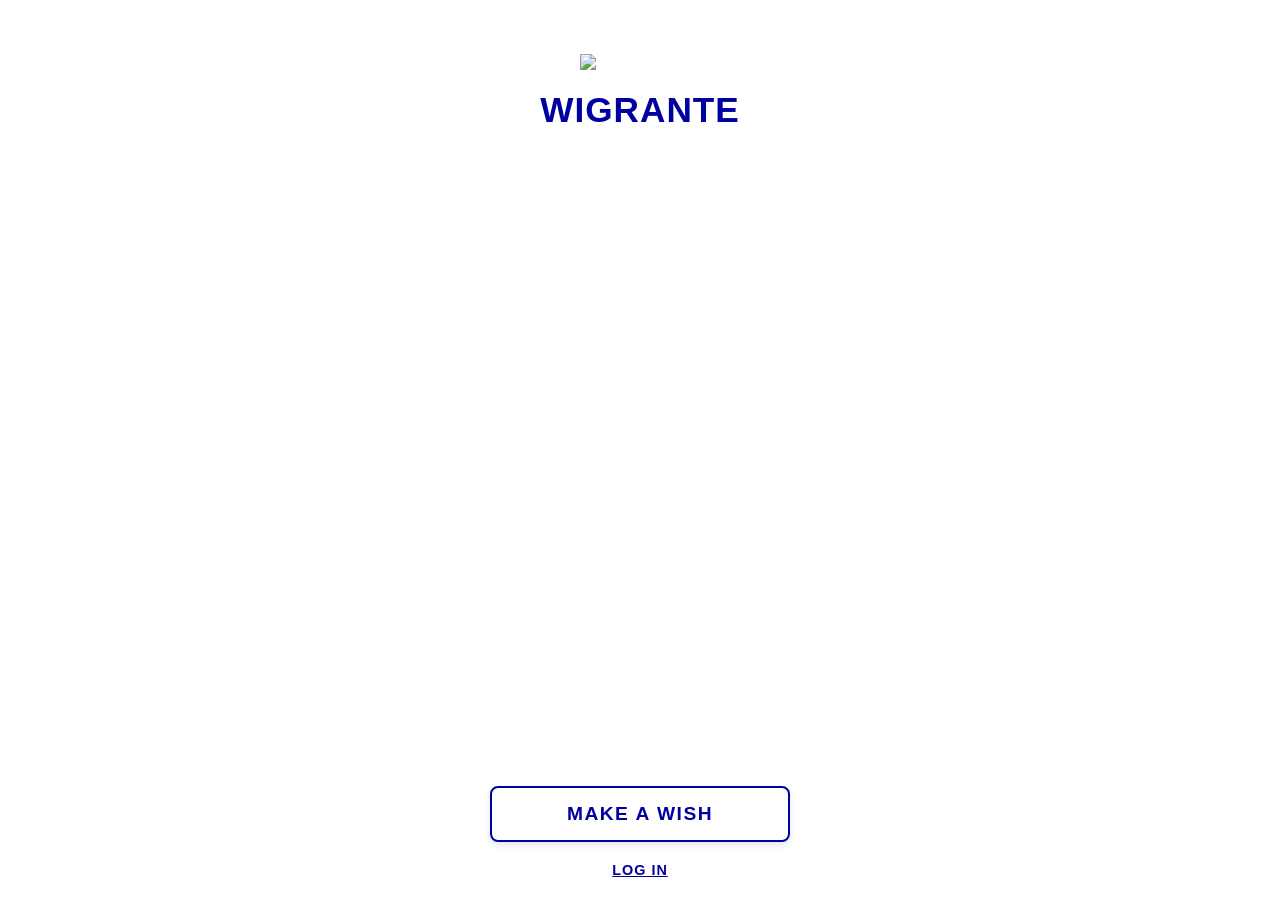
==== index.html @ 129fa50d "Add files via upload" ====
<!DOCTYPE html>
<html lang="en">
<head>
<meta charset="UTF-8">
<meta name="viewport" content="width=device-width,initial-scale=1,maximum-scale=1,user-scalable=no,interactive-widget=resizes-content">
<title>WIGRANTE</title>
<style>
*{margin:0;padding:0;box-sizing:border-box;user-select:none;-webkit-user-select:none;-webkit-tap-highlight-color:transparent}
body{font-family:sans-serif;background:#fff;touch-action:manipulation}
[hidden]{display:none!important}
.s{display:none;background:#fff}.s.on{display:flex;animation:fi .3s ease-out}
@keyframes fi{from{opacity:0}to{opacity:1}}
input[type=file]{display:none}
video::-webkit-media-controls,video::-webkit-media-controls-enclosure,video::-webkit-media-controls-panel,video::-webkit-media-controls-start-playback-button{display:none!important;-webkit-appearance:none}

/* BASE & S1 */
#s1{min-height:100vh;min-height:100dvh;width:100vw;flex-direction:column;justify-content:space-between;align-items:center;overflow-y:auto;padding:clamp(16px,6vh,70px) 20px max(22px,env(safe-area-inset-bottom));gap:24px}
.top{display:flex;flex-direction:column;align-items:center;animation:f 1s ease-in-out}
.logo{width:120px;margin-bottom:20px}
.title{color:#0000a0;font-size:2.2rem;font-weight:600;letter-spacing:1px;text-transform:uppercase}
.bottom{display:flex;flex-direction:column;align-items:center;width:100%;animation:f 1.5s ease-in-out;gap:20px;flex-shrink:0}
.wish-btn{background:transparent;color:#0000a0;border:2px solid #0000a0;padding:15px 40px;font-size:1.2rem;font-weight:700;letter-spacing:1.5px;text-transform:uppercase;border-radius:8px;transition:.3s;box-shadow:0 4px 6px rgba(0,0,160,.1);width:100%;max-width:300px}
.wish-btn:hover{background:#0000a0;color:#fff;transform:translateY(-2px)}
.wish-btn:active{transform:translateY(0)}
@keyframes f{from{opacity:0;transform:translateY(10px)}to{opacity:1;transform:translateY(0)}}

/* S2, S3, S4, S5 */
#s2{color:#0000a0;min-height:100vh;flex-direction:column;padding:20px}
#s2 .back{align-self:flex-start;margin:0 0 6px}
#s2 h2{text-align:center;font-size:.9rem;text-transform:uppercase;margin-bottom:20px;line-height:1.4}
#s2 h2 b{display:block;font-size:1.05rem;margin-bottom:4px}
#s2 h2 span{display:block;font-weight:400;text-transform:none;font-size:.8rem;color:#333;letter-spacing:.2px}
.box{border:2px solid #0000a0;display:flex;flex-direction:column;min-height:150px;padding:10px;margin-bottom:30px}
.preview{display:flex;gap:5px;flex-wrap:wrap;margin-bottom:10px}
.pv{width:50px;height:50px;border:1px solid #000;position:relative}
.pv img,.pv video{width:100%;height:100%;object-fit:cover}
.pv button{position:absolute;top:-5px;right:-5px;background:#0000a0;color:#fff;border:none;border-radius:50%;width:15px;height:15px;font-size:10px}
textarea{flex:1;border:none;outline:none;resize:none;font:inherit;color:#333}
.actions{display:flex;justify-content:space-between;font-size:2rem;font-weight:bold;cursor:pointer}
.examples h3{font-size:1.3rem;margin-bottom:15px}
.ex{display:flex;gap:10px;margin-bottom:20px}
.num{font-size:1.8rem;font-weight:bold}
.ex-content{flex:1}
.pins{display:flex;border:2px solid #000;width:max-content;margin-bottom:5px}
.pin{width:40px;height:40px;border-right:2px solid #000;display:flex;justify-content:center;align-items:center;cursor:pointer;overflow:hidden;background:#fff;color:red;font-size:1.2rem}
.pin:last-child{border-right:none}
.pin img,.pin video{width:100%;height:100%;object-fit:cover}
.text{border:2px solid #000;padding:10px;font-size:.85rem;color:#333;text-align:center;line-height:1.5;white-space:pre-wrap}
#s3,#s4{height:100vh;justify-content:center;align-items:center;padding:20px}
#s3 .card{position:relative;border:2px solid #0000a0;width:100%;max-width:380px;padding:50px 20px;display:flex;flex-direction:column;align-items:center;background:#fff;border-radius:12px;box-shadow:0 10px 25px rgba(0,0,160,0.08)}
#s3 .back{position:absolute;top:15px;left:20px;margin:0}
#s3 h2{color:#0000a0;font-size:1.1rem;text-transform:uppercase;text-align:center;margin-bottom:40px;letter-spacing:1.5px;font-weight:700}
#s3 input{width:85%;border:none;border-bottom:2px solid #0000a0;text-align:center;font-size:1.8rem;color:#333;outline:none;padding:10px;background:transparent;transition:opacity 0.3s;font-weight:400}
#s3 input::placeholder{color:#aaa}
.btn{margin-top:40px;border:2px solid #0000a0;border-radius:8px;padding:14px 50px;font-size:1.2rem;color:#0000a0;background:#fff;cursor:pointer;font-weight:700;letter-spacing:1px;transition:all 0.2s ease;box-shadow:0 4px 6px rgba(0,0,160,0.1)}
.btn:hover{background:#0000a0;color:#fff;transform:translateY(-2px)}
.btn:active{transform:translateY(1px);box-shadow:0 2px 4px rgba(0,0,160,0.1)}
#s4{overflow-y:auto}
#s4 .card{margin:auto;border:2px solid #0000a0;width:100%;max-width:380px;padding:30px 25px;display:flex;flex-direction:column;border-radius:12px;background:#fff;box-shadow:0 8px 20px rgba(0,0,160,0.08)}
.top-bar{display:flex;align-items:flex-start;margin-bottom:30px;position:relative}
.back{font-size:1.8rem;color:#0000a0;font-weight:bold;cursor:pointer;line-height:1;margin-right:10px}
#s4 h2{flex:1;text-align:center;color:#0000a0;font-size:1rem;text-transform:uppercase;font-weight:700;letter-spacing:0.5px;line-height:1.3;padding-right:25px}
.form-group{display:flex;align-items:flex-end;margin-bottom:25px;width:100%}
.form-group label{width:90px;color:#0000a0;font-size:1rem;font-weight:700;text-transform:uppercase;letter-spacing:1px;flex-shrink:0}
.form-group input,.form-group select{flex:1;border:none;border-bottom:1.5px solid #333;font-size:1.1rem;color:#333;outline:none;background:transparent;padding:5px 0 5px 10px;font-family:inherit;min-width:0}
.pic-group{display:flex;align-items:center;justify-content:space-between;margin-top:10px;margin-bottom:15px;padding-right:5px}
.pic-group label{color:#0000a0;font-size:1rem;font-weight:700;text-transform:uppercase;letter-spacing:1px}
.pic-circle{width:60px;height:60px;border:2px dotted #0000a0;border-radius:50%;cursor:pointer;overflow:hidden;display:flex;justify-content:center;align-items:center;background:#fff}
.pic-circle img{width:100%;height:100%;object-fit:cover}
.btn-submit{border:2px solid #0000a0;border-radius:8px;padding:12px 30px;font-size:1.2rem;font-weight:700;color:#0000a0;background:#fff;cursor:pointer;margin:0 auto;transition:all 0.2s ease;box-shadow:0 4px 6px rgba(0,0,160,0.1);text-transform:uppercase;letter-spacing:1px;width:60%}
.btn-submit:active{transform:translateY(2px);box-shadow:none;background:#0000a0;color:#fff}
.btn-del{display:none;margin:18px auto 0;border:2px solid #b00020;border-radius:8px;padding:10px 20px;font-size:.9rem;font-weight:700;color:#b00020;background:#fff;cursor:pointer;text-transform:uppercase;letter-spacing:1px;width:60%}
.btn-del:active{background:#b00020;color:#fff}
.terms{margin-top:14px;text-align:center;font-size:.75rem;color:#333;display:flex;align-items:center;justify-content:center;gap:6px}
.terms input{width:16px;height:16px;accent-color:#0000a0;cursor:pointer}
.terms b{color:#0000a0;cursor:pointer;text-decoration:underline}

#s5{height:100vh;padding:14px;justify-content:center}
.frame{width:100%;max-width:480px;height:100%;border:1.5px dashed #0000a0;border-radius:6px;display:flex;flex-direction:column;align-items:center;padding:8vh 22px 22px;overflow-y:auto;overscroll-behavior:contain;-webkit-overflow-scrolling:touch}
.av{position:relative;width:130px;height:130px;flex-shrink:0}
.ring{width:100%;height:100%;border:2px dotted #0000a0;border-radius:50%;overflow:hidden;display:flex;justify-content:center;align-items:center;background:#fff}
.ring img{width:100%;height:100%;object-fit:cover}
.edit{position:absolute;right:2px;bottom:2px;width:34px;height:34px;border-radius:50%;border:1.5px solid #0000a0;background:#fff;display:flex;justify-content:center;align-items:center;cursor:pointer;transition:.2s}
.edit:hover{background:#f2f2fa}
.edit svg{width:16px;height:16px;stroke:#0000a0;fill:none;stroke-width:2;stroke-linecap:round;stroke-linejoin:round}
#h-name{margin-top:24px;color:#0000a0;font-size:1.4rem;font-weight:700;text-transform:uppercase;letter-spacing:1.5px;text-align:center;word-break:break-word}
.acts{display:flex;gap:16px;width:100%;margin-top:5vh;flex-shrink:0}
.ab{flex:1;height:46px;border:1px solid #0000a0;border-radius:4px;background:#fff;color:#0000a0;font-size:.8rem;font-weight:600;letter-spacing:2px;text-transform:uppercase;cursor:pointer;display:flex;justify-content:center;align-items:center;transition:.2s}
.ab:hover{background:#f2f2fa}
.ab img{height:22px}
.tabs{display:flex;justify-content:space-between;width:100%;margin-top:5vh;padding:0 4px;flex-shrink:0}
.tab{color:#0000a0;font-size:.95rem;font-weight:600;letter-spacing:1px;padding-bottom:6px;cursor:pointer;border-bottom:3px solid transparent;transition:border-color .2s}
.tab.cur{border-bottom-color:#000}
.tp{display:flex;width:100%;flex-shrink:0;overflow-x:auto;scroll-snap-type:x mandatory;scrollbar-width:none;overscroll-behavior-x:contain;-webkit-overflow-scrolling:touch}
.tp::-webkit-scrollbar{display:none}
.pa{flex:0 0 100%;min-width:0;scroll-snap-align:start;scroll-snap-stop:always}
.wl{width:100%;margin-top:22px;display:flex;flex-direction:column;gap:10px}
.wr{display:flex;justify-content:space-between;align-items:center;gap:10px;border:1px solid #000;padding:12px 14px;cursor:pointer;position:relative}
.wt{color:#0000a0;font-size:1rem;font-weight:600;overflow:hidden;text-overflow:ellipsis;white-space:nowrap;display:flex;align-items:center;gap:10px}
.wt-cb{width:20px;height:20px;border:1.5px solid #0000a0;border-radius:50%;display:flex;justify-content:center;align-items:center;flex-shrink:0;font-size:12px;color:transparent;transition:.2s}
.wt-cb.on{background:#0000a0;color:#fff}
.wb{display:flex;gap:8px;flex-shrink:0}
.wb b{border:1px solid #0000a0;border-radius:999px;padding:3px 12px;font-size:.7rem;font-weight:600;letter-spacing:1px;text-transform:uppercase;color:#0000a0;cursor:pointer}
.wb b.d{border-color:#b00020;color:#b00020}
.w-badge{position:absolute;top:-12px;right:-6px;background:#fff;border:1.5px solid #000;border-radius:12px;padding:2px 8px;font-size:.65rem;font-weight:700;color:#0000a0;display:flex;align-items:center;box-shadow:0 2px 4px rgba(0,0,0,.1);z-index:2}
.w-badge::after{content:'';position:absolute;bottom:-4px;left:10px;width:6px;height:6px;background:#fff;border-right:1.5px solid #000;border-bottom:1.5px solid #000;transform:rotate(45deg)}
.sg{display:grid;grid-template-columns:repeat(3,1fr);gap:8px;margin-top:22px}
.sc{position:relative;aspect-ratio:3/4;border-radius:10px;overflow:hidden;background:#e7e9f7;cursor:pointer}
.sc img,.sc video{width:100%;height:100%;object-fit:cover;display:block}
.sc span{position:absolute;left:0;right:0;bottom:0;padding:18px 6px 5px;font-size:.6rem;font-weight:700;letter-spacing:.5px;text-transform:uppercase;color:#fff;background:linear-gradient(transparent,rgba(0,0,40,.78));overflow:hidden;white-space:nowrap;text-overflow:ellipsis}
.sc.nt{display:flex;justify-content:center;align-items:center;padding:8px}
.sc.nt span{position:static;background:none;color:#0000a0;white-space:normal;padding:0;text-align:center}
.sg .em{grid-column:1/-1;height:auto;padding:40px 0}
.follow{width:100%;margin-top:28px;display:flex;align-items:center;gap:14px;flex-shrink:0}
.follow span{color:#0000a0;font-size:1rem;letter-spacing:1px}
.soc{width:44px;height:44px;border:1.5px solid #000;border-radius:50%;display:flex;justify-content:center;align-items:center;cursor:pointer;background:#fff;text-decoration:none;font-size:1.3rem}
.soc img{width:24px;height:24px;object-fit:contain}

/* S6 - FEED */
#s6{height:100vh;height:100dvh;justify-content:center;background:#fff}
.fr6{position:relative;width:100%;max-width:520px;height:100%}
.tb{position:absolute;top:14px;left:16px;margin:0;padding:2px 6px;font-size:1.9rem;z-index:3;text-shadow:0 0 6px #fff,0 0 2px #fff}
.search-btn{position:absolute;top:14px;right:14px;width:36px;height:36px;background:none;border:none;display:flex;justify-content:center;align-items:center;cursor:pointer;z-index:5}
.search-btn svg{width:28px;height:28px;stroke:#0000a0;fill:none;stroke-width:1.6;stroke-linecap:round;stroke-linejoin:round}
.search-btn:active{transform:scale(.92)}
.wt6{display:none;position:absolute;top:20px;left:64px;right:64px;text-align:center;color:#0000a0;font-weight:700;font-size:.95rem;letter-spacing:1.5px;text-transform:uppercase;overflow:hidden;white-space:nowrap;text-overflow:ellipsis;z-index:3;text-shadow:0 0 6px #fff,0 0 2px #fff}
.wp .wt6{display:block}
.wp .search-btn,.search-results-view .search-btn{display:none}
.fd{height:100%;overflow-y:auto;scroll-snap-type:y mandatory;overscroll-behavior:contain;-webkit-overflow-scrolling:touch;scrollbar-width:none}
.fd::-webkit-scrollbar{display:none}
.wi{position:relative;isolation:isolate;height:100%;scroll-snap-align:start;scroll-snap-stop:always;contain:layout paint style;display:flex;gap:14px;padding:64px 16px calc(20px + env(safe-area-inset-bottom));background:linear-gradient(180deg,#fff 0%,#f3f4fc 100%)}
.wp .fd{scroll-snap-type:none}
.wp .wi{display:block;height:auto;min-height:100%;scroll-snap-align:none;scroll-snap-stop:normal;padding-bottom:200px;overflow:visible}
.wp .wi .lc{width:100%;padding-top:100px;flex-direction:row;flex-wrap:wrap;gap:16px;align-items:flex-start}
.wp .wi .lc .tx{flex:1 1 100%;margin-top:8px;pointer-events:none}
.wp .wi .lc .ic{min-width:52px}
.wp .wi .rc{width:100%;display:flex;flex-direction:column;gap:12px;margin-top:8px}
.wp .wi .bx{min-height:260px;max-height:70vh}
.wp .wi .tx p{-webkit-line-clamp:unset;display:block;overflow:visible}
.wp .wi .rd{display:none}
.bgl{position:absolute;inset:0;z-index:-1;overflow:hidden;pointer-events:none}
.bgl img,.bgl video{width:100%;height:100%;object-fit:cover;display:block;pointer-events:none}
.lc{width:33%;display:flex;flex-direction:column;align-items:flex-start;gap:14px;padding-top:112px;min-width:0}
.rc{flex:1;display:flex;flex-direction:column;gap:14px;min-width:0}
.pf{display:flex;flex-direction:column;align-items:center;gap:6px;flex-shrink:0}
.rw{position:relative}
.rg,.av2{width:68px;height:68px;border:2px solid #0000a0;border-radius:50%;padding:3px;overflow:hidden;display:flex;justify-content:center;align-items:center;color:#0000a0;font-weight:700;font-size:1.4rem;background:#fff;flex-shrink:0}
.av2{width:42px;height:42px;font-size:1rem;padding:2px;border-width:1.5px}
.rg img,.av2 img{width:100%;height:100%;object-fit:cover;border-radius:50%}
.od{position:absolute;right:1px;bottom:3px;width:15px;height:15px;border-radius:50%;background:#22c55e;border:2.5px solid #fff;animation:pu 1.8s infinite}
@keyframes pu{0%{box-shadow:0 0 0 0 rgba(34,197,94,.55)}100%{box-shadow:0 0 0 9px rgba(34,197,94,0)}}
.mre{background:#fff;border:1px solid rgba(0,0,160,.35);border-radius:999px;color:#0000a0;font-size:.64rem;font-weight:700;letter-spacing:1.5px;text-transform:uppercase;cursor:pointer;padding:3px 12px;position:relative;overflow:hidden}
.bx{position:relative;flex:1;min-height:0;border-radius:16px;overflow:hidden;background:#e7e9f7;box-shadow:0 8px 24px rgba(0,0,160,.14)}
.mc{display:flex;height:100%;overflow-x:auto;scroll-snap-type:x mandatory;scrollbar-width:none;overscroll-behavior-x:contain;-webkit-overflow-scrolling:touch}
.mc::-webkit-scrollbar{display:none}
.mi{flex:0 0 100%;height:100%;scroll-snap-align:start;scroll-snap-stop:always;cursor:pointer;contain:layout paint}
.mi img,.mi video{width:100%;height:100%;object-fit:cover;display:block}
.ct{position:absolute;right:10px;top:10px;font-style:normal;font-size:.72rem;font-weight:600;letter-spacing:.5px;background:rgba(0,0,0,.62);color:#fff;padding:3px 10px;border-radius:999px;pointer-events:none;z-index:1}
.ct:empty{display:none}
.ic{background:none;border:none;display:flex;flex-direction:column;align-items:center;gap:3px;color:#000;cursor:pointer;min-width:44px}
.ic svg{width:29px;height:29px;stroke:#0000a0;fill:none;stroke-width:1.6;stroke-linecap:round;stroke-linejoin:round}
.ic.on svg{fill:#0000a0;animation:pop .25s ease-out}
@keyframes pop{50%{transform:scale(1.2)}}
.ic i{font-style:normal;font-size:.75rem;font-weight:600;min-height:1em}
.tx{margin-top:auto;cursor:pointer;text-align:left;width:100%;min-height:0}
.tx h4{font-size:.95rem;font-weight:700;color:#0000a0;line-height:1.25;margin-bottom:8px;word-break:break-word}
.tx h4::before{content:"";display:block;width:26px;height:3px;background:#0000a0;border-radius:2px;margin-bottom:8px}
.tx p{font-size:.82rem;line-height:1.5;color:#111;display:-webkit-box;-webkit-line-clamp:9;-webkit-box-orient:vertical;overflow:hidden;word-break:break-word;white-space:pre-wrap}
.tx p:empty{display:none}
.rd{display:block;margin-top:6px;color:#0000a0;font-size:.64rem;font-weight:700;letter-spacing:1.5px;text-transform:uppercase}
.rd::after{content:"Read more"}
.tx.op .rd::after{content:"Close"}
.tx.op{position:absolute;left:0;right:0;bottom:0;width:auto;margin:0;max-height:64%;overflow-y:auto;z-index:2;padding:56px 20px calc(24px + env(safe-area-inset-bottom));background:linear-gradient(to top,#fff 72%,rgba(255,255,255,0))}
.tx.op p{display:block;font-size:.95rem}
.nm .bx{display:none}
.nm .rc .tx{flex:1;margin-top:0;min-height:0;overflow-y:auto;padding:20px;border-radius:16px;background:#e7e9f7;box-shadow:0 8px 24px rgba(0,0,160,.14);cursor:default}
.nm .tx p{display:block;font-size:.95rem;overflow:visible}
.nm .rd{display:none}
.em{height:100%;display:flex;justify-content:center;align-items:center;color:#0000a0;opacity:.6;font-size:.9rem;letter-spacing:1px;text-align:center;padding:20px}
.tx,.ic{position:relative;z-index:1}
.hb .bx,.hb .rg,.hb .mre{opacity:.88;box-shadow:none}
.hb .bx{background:rgba(255,255,255,.12)}
.hb .tx h4,.hb .tx p,.hb .rd,.hb .ic i{text-shadow:0 0 3px #fff,0 0 6px #fff,0 0 10px #fff}
.hb .ic svg{filter:drop-shadow(0 0 3px #fff) drop-shadow(0 0 6px #fff)}
.bs{display:none;position:absolute;left:0;right:0;bottom:0;z-index:4;background:rgba(255,255,255,.97);border-top:1px solid #e3e3ef;padding:10px 0 calc(10px + env(safe-area-inset-bottom))}
.wp .bs{display:block}
.bh{padding:0 16px 8px;font-size:.8rem;font-weight:700;letter-spacing:.3px;color:#0000a0}
.br{display:flex;gap:10px;overflow-x:auto;padding:0 16px;scroll-snap-type:x proximity;scrollbar-width:none;overscroll-behavior-x:contain;-webkit-overflow-scrolling:touch}
.br::-webkit-scrollbar{display:none}
.bc{position:relative;flex:0 0 86px;scroll-snap-align:start;cursor:pointer}
.bt{width:86px;height:84px;border-radius:12px;overflow:hidden;background:#e7e9f7;border:2px solid transparent}
.bt img,.bt video{width:100%;height:100%;object-fit:cover;display:block;pointer-events:none}
.bc.on .bt{border-color:#0000a0}
.bc.add .bt{display:flex;justify-content:center;align-items:center;border:1.5px dashed #0000a0;background:#fff;font-size:2rem;color:#0000a0}
.x{position:absolute;top:4px;right:4px;width:22px;height:22px;border-radius:50%;background:#0000a0;color:#fff;border:2px solid #fff;font-size:.85rem;line-height:1;display:flex;justify-content:center;align-items:center;cursor:pointer;z-index:2}
.bn{font-size:.66rem;font-weight:700;color:#000;margin-top:5px;overflow:hidden;white-space:nowrap;text-overflow:ellipsis}
.bp{font-size:.6rem;font-weight:700;letter-spacing:1px;color:#0000a0}

/* COMMENTS MODAL */
.pn{display:none;position:fixed;inset:0;background:#fff;z-index:8;justify-content:center}
.pn.sh{display:flex;animation:fi .25s ease-out}
.pi{width:100%;max-width:520px;height:100%;display:flex;flex-direction:column;padding:14px 16px calc(14px + env(safe-area-inset-bottom))}
.ph{display:flex;align-items:center;gap:10px;padding-bottom:12px;border-bottom:1px solid #e3e3ef}
.pt{color:#0000a0;font-size:.85rem;font-weight:700;letter-spacing:1.5px;text-transform:uppercase;overflow:hidden;text-overflow:ellipsis;white-space:nowrap}
.cl{flex:1;overflow-y:auto;overscroll-behavior:contain}
.cl .em{height:auto;padding:48px 0}
.ci{display:flex;gap:12px;align-items:flex-start;padding:14px 10px;border-bottom:1px solid #eee}
.ci.me{background:#f3f4fc}
.ci p{font-size:.9rem;line-height:1.5;color:#0000a0;word-break:break-word}
.ci p span{white-space:pre-wrap}
.ci b{color:#000;font-weight:600}
.dt{display:block;margin-top:4px;font-size:.66rem;color:#6b6f8f;letter-spacing:.3px}
.dt:empty{display:none}
.ca{display:flex;gap:16px;margin-top:8px}
.ci .ca b{font-size:.68rem;font-weight:700;letter-spacing:1.5px;text-transform:uppercase;color:#0000a0;cursor:pointer}
.ci .ca b.d{color:#b00020}
.cm-media{display:flex;flex-wrap:wrap;gap:6px;margin-top:8px}
.cm-media .mm{position:relative;width:70px;height:70px;border-radius:8px;overflow:hidden;background:#0000a0;cursor:pointer}
.cm-media .mm img,.cm-media .mm video{width:100%;height:100%;object-fit:cover;display:block}
.cm-media .mm.v::after{content:"▶";position:absolute;inset:0;display:flex;justify-content:center;align-items:center;background:rgba(0,0,0,.3);color:#fff;font-size:1rem;pointer-events:none}
.cb{display:flex;align-items:flex-end;gap:8px;border:1.5px solid #0000a0;border-radius:14px;padding:4px 4px 4px 8px;margin-top:10px;background:#fff}
.cb .cplus{width:34px;height:34px;border-radius:50%;background:none;border:none;color:#0000a0;font-size:1.6rem;line-height:1;cursor:pointer;flex-shrink:0;display:flex;justify-content:center;align-items:center}
#ci{flex:1;min-width:0;max-height:110px;padding:9px 0;font-size:1rem;line-height:1.4;color:#111;background:transparent;user-select:text;-webkit-user-select:text;scrollbar-width:none;border:none;outline:none;resize:none;font-family:inherit}
.cb > button:last-child{width:40px;height:40px;border-radius:50%;background:#0000a0;border:none;display:flex;justify-content:center;align-items:center;cursor:pointer;flex-shrink:0}
.cb svg{width:20px;height:20px;stroke:#fff;fill:none;stroke-width:2;stroke-linecap:round;stroke-linejoin:round}
.cpv{display:none;gap:6px;flex-wrap:wrap;padding:8px 4px 0}
.cpv.sh{display:flex}
.cpv .pv{width:52px;height:52px}

/* FULLSCREEN VIDEO */
.vw{display:none;position:fixed;inset:0;background:#000;z-index:10;flex-direction:column}
.vw.sh{display:flex;animation:fi .2s ease-out}
#vbody{flex:1;min-height:0;display:flex;overflow-x:auto;overflow-y:hidden;scroll-snap-type:x mandatory;scrollbar-width:none;overscroll-behavior:contain;-webkit-overflow-scrolling:touch}
#vbody::-webkit-scrollbar{display:none}
.vs{flex:0 0 100%;height:100%;scroll-snap-align:start;scroll-snap-stop:always;display:flex;overflow:hidden}
.vs video,.vs img,.vs audio{margin:auto;width:100%;height:100%;object-fit:contain;will-change:transform}
.vs audio{height:80px;width:80%}
.vq{position:absolute;top:12px;right:14px;width:40px;height:40px;border-radius:50%;background:rgba(255,255,255,.16);border:none;display:flex;justify-content:center;align-items:center;cursor:pointer;z-index:2}
.vq svg{width:20px;height:20px;stroke:#fff;fill:none;stroke-width:2;stroke-linecap:round}
#vn{position:absolute;top:20px;left:50%;transform:translateX(-50%);color:#fff;font-size:.8rem;font-weight:600;letter-spacing:1px;background:rgba(255,255,255,.16);padding:4px 12px;border-radius:999px;z-index:2}
#vn:empty{display:none}
.vc{display:none;padding:0 18px calc(14px + env(safe-area-inset-bottom));color:#fff}
.vw.isv .vc{display:block}
#vt{display:block;font-size:.72rem;letter-spacing:1px;opacity:.85}
#pg{height:30px;display:flex;align-items:center;touch-action:none;cursor:pointer}
#pg b{display:block;width:100%;height:3px;background:rgba(255,255,255,.3);border-radius:2px;position:relative}
#pgi{position:absolute;left:0;top:0;height:100%;width:0;background:#fff;border-radius:2px}
#fl{position:absolute;top:46%;left:50%;width:78px;height:78px;border-radius:50%;background:rgba(0,0,0,.5);display:flex;justify-content:center;align-items:center;color:#fff;font-weight:700;font-size:.9rem;letter-spacing:.5px;opacity:0;pointer-events:none;z-index:2;transform:translate(-50%,-50%)}
#fl svg{width:34px;height:34px}
#fl.l{left:20%}#fl.r{left:80%}
#fl.go{animation:fl .6s ease-out}
@keyframes fl{0%{opacity:0;transform:translate(-50%,-50%) scale(.8)}20%{opacity:1;transform:translate(-50%,-50%) scale(1)}100%{opacity:0;transform:translate(-50%,-50%) scale(1.12)}}

/* MODALS */
#tt{position:fixed;left:50%;bottom:calc(190px + env(safe-area-inset-bottom));transform:translateX(-50%);background:#0000a0;color:#fff;padding:9px 18px;border-radius:999px;font-size:.8rem;font-weight:600;letter-spacing:.5px;opacity:0;pointer-events:none;z-index:12;max-width:90vw;text-align:center;white-space:normal}
#tt.go{animation:tt 2.4s ease}
@keyframes tt{0%{opacity:0}10%,80%{opacity:1}100%{opacity:0}}
.mo{display:none;position:fixed;inset:0;background:rgba(0,0,0,.45);z-index:11;justify-content:center;align-items:center;padding:20px}
.mo.sh{display:flex;animation:fi .2s ease-out}
.mbx{background:#fff;border:1px solid #0000a0;border-radius:8px;padding:22px;width:100%;max-width:320px;color:#0000a0}
.mbx p{font-size:.95rem;line-height:1.5;font-weight:600}
.mbx h3{font-size:1.1rem;letter-spacing:1.5px;text-transform:uppercase;margin-bottom:12px;word-break:break-word}
.kv{display:flex;justify-content:space-between;padding:10px 0;border-top:1px solid #e3e3ef;font-size:.9rem}
.kv span{font-size:.7rem;font-weight:700;letter-spacing:1.5px;text-transform:uppercase}
.kv b{color:#000;font-weight:600}
#ni{width:100%;margin-top:14px;border:none;border-bottom:1.5px solid #0000a0;outline:none;font-size:1rem;padding:6px 0;text-align:center;color:#333;background:transparent;user-select:text;-webkit-user-select:text}
#mi{width:100%;margin-top:14px;border:none;border-bottom:1.5px solid #0000a0;outline:none;font-size:1rem;padding:6px 0;text-align:center;color:#333;background:transparent;user-select:text;-webkit-user-select:text;display:none;letter-spacing:2px;text-transform:uppercase}
.mbs{display:flex;gap:10px;margin-top:20px}
.mbs button{flex:1;padding:11px;border:1px solid #0000a0;border-radius:4px;background:#fff;color:#0000a0;font-size:.8rem;font-weight:700;letter-spacing:1.5px;text-transform:uppercase;cursor:pointer}
#my{border-color:#b00020;background:#b00020;color:#fff}
#my:disabled{opacity:.35}
#sy,#nk{background:#0000a0;color:#fff}
.tc-text{max-height:65vh;overflow-y:auto;font-size:.85rem;line-height:1.6;color:#333;text-align:left;white-space:pre-wrap}

/* CHAT SCREEN (#s8) */
#s8{height:100vh;height:100dvh;flex-direction:column;background:#fff;padding:14px 16px calc(14px + env(safe-area-inset-bottom))}
.ch-top{display:flex;align-items:center;gap:8px;padding-bottom:14px;border-bottom:1px solid #e3e3ef;margin-bottom:14px}
.ch-flag{flex:1;min-width:0;display:flex;justify-content:center;align-items:center;gap:6px;cursor:pointer;border:0;background:none;font-family:inherit;text-align:left}
.ch-flag svg{width:22px;height:22px;flex-shrink:0;stroke:#0000a0;fill:none;stroke-width:1.5;stroke-linecap:round;stroke-linejoin:round}
.ch-flag[aria-pressed="true"] svg{fill:#0000a0}
.ch-flag span{font-size:.6rem;color:#0000a0;font-weight:700;text-transform:uppercase;letter-spacing:.5px;max-width:110px;line-height:1.2}
.ch-avatar{width:44px;height:44px;border-radius:50%;border:2px solid #0000a0;overflow:hidden;position:relative;background:#f2f2fa;flex-shrink:0}
.ch-more{border:1.5px solid #0000a0;border-radius:6px;padding:6px 14px;font-size:.8rem;font-weight:700;color:#0000a0;background:#fff;position:relative;overflow:hidden;letter-spacing:1px}
.shimmer{position:absolute;top:0;left:-100%;width:50%;height:100%;background:linear-gradient(to right,transparent,rgba(0,0,160,.08),transparent);animation:sh 1.5s infinite}
@keyframes sh{100%{left:200%}}
.ch-list{flex:1;overflow-y:auto;display:flex;flex-direction:column;gap:12px;padding-bottom:10px;padding-top:10px}
.ch-msg{max-width:85%;display:flex;flex-direction:column;align-self:flex-end;align-items:flex-end}
.ch-msg.granter{align-self:flex-start;align-items:flex-start}
.ch-bubble{border:1.5px dashed #0000a0;padding:10px 14px;border-radius:10px;color:#0000a0;font-size:.95rem;position:relative;background:#fff;line-height:1.4;word-break:break-word}
.ch-msg.me .ch-bubble{background:#f3f4fc;border-style:solid}
.ch-meta{display:flex;justify-content:flex-end;align-items:center;gap:8px;margin-top:6px;width:100%}
.ch-msg.granter .ch-meta{justify-content:flex-start}
.ch-meta b{color:#0000a0;border:1px solid #0000a0;padding:1px 6px;border-radius:3px;cursor:pointer;font-weight:600;letter-spacing:.5px;font-size:.6rem}
.ch-meta b.d{border-color:#b00020;color:#b00020}
.ch-time{font-size:.6rem;color:#6b6f8f;letter-spacing:.3px;white-space:nowrap}
.ch-media{display:flex;flex-wrap:wrap;gap:6px;margin-top:8px}
.ch-media .mm{position:relative;width:70px;height:70px;border-radius:8px;overflow:hidden;background:#0000a0;cursor:pointer}
.ch-media .mm img,.ch-media .mm video{width:100%;height:100%;object-fit:cover;display:block}
.ch-media .mm.v::after{content:"▶";position:absolute;inset:0;display:flex;justify-content:center;align-items:center;background:rgba(0,0,0,.3);color:#fff;font-size:1rem;pointer-events:none}
.ch-input{border:2px solid #000;padding:4px;display:flex;gap:8px;align-items:center;background:#fff}
.ch-plus{font-size:1.8rem;color:#0000a0;font-weight:bold;padding:0 6px;cursor:pointer;line-height:1}
#ch-txt{flex:1;border:none;outline:none;font-size:1rem;resize:none;padding:8px 0;max-height:80px;background:transparent;font-family:inherit}
.ch-send{font-size:1.8rem;color:#0000a0;font-weight:bold;padding:0 6px;cursor:pointer;line-height:1;background:none;border:none}
.ch-pv{display:none;gap:6px;flex-wrap:wrap;padding:8px 4px 0}
.ch-pv.sh{display:flex}

/* SEARCH SCREEN (#s9) */
#s9{height:100vh;flex-direction:column;padding:14px}
.se-top{display:flex;gap:10px;align-items:center;margin-bottom:25px}
.se-bar{flex:1;border:1.5px solid #000;padding:14px 16px;font-size:1rem;color:#0000a0;outline:none;background:#fff;letter-spacing:1px;border-radius:2px;box-shadow:0 2px 4px rgba(0,0,0,0.05)}
.se-bar::placeholder{color:#0000a0;opacity:0.8;font-weight:500;letter-spacing:2px}
.se-title{font-size:1.2rem;font-weight:700;color:#0000a0;margin-bottom:25px;letter-spacing:1.5px;text-transform:uppercase;padding-left:5px}
.se-comp-box{border:1.5px solid #000;padding:18px 14px;display:flex;align-items:center;justify-content:flex-start;gap:12px;margin-bottom:20px;background:#fff}
.se-comp-left{display:flex;align-items:center;gap:15px}
.se-comp-circle{width:36px;height:36px;border-radius:50%;border:1.5px solid #000;background:#fff;position:relative;overflow:hidden}
.se-comp-num{font-size:1.1rem;font-weight:700;color:#0000a0}
.se-comp-more{border:1.5px solid #000;padding:4px 10px;font-size:.75rem;font-weight:700;color:#0000a0;letter-spacing:1px;cursor:pointer;position:relative;overflow:hidden;background:#fff;border-radius:999px}
.se-comp-right{width:36px;height:36px;border-radius:50%;border:1.5px solid #000;background:#fff;position:relative;overflow:hidden;margin-left:auto}
.se-list{flex:1;overflow-y:auto;display:flex;flex-direction:column;gap:10px}
.se-results{display:grid;grid-template-columns:repeat(2,minmax(0,1fr));gap:10px;padding-bottom:14px}
.se-item{position:relative;aspect-ratio:3/4;min-width:0;overflow:hidden;border-radius:10px;cursor:pointer;background:#e7e9f7}
.se-item .se-thumb,.se-item .se-thumb img,.se-item .se-thumb video{width:100%;height:100%;display:block;object-fit:cover}
.se-item .se-thumb{position:absolute;inset:0}
.se-item .av{position:absolute;inset:0;width:100%;height:100%;display:flex;justify-content:center;align-items:center;background:linear-gradient(135deg,#e7e9f7,#cfd2eb);overflow:hidden}
.se-item .av img{width:100%;height:100%;object-fit:cover}
.se-item .ttl{position:absolute;left:0;right:0;bottom:0;padding:24px 8px 8px;color:#fff;font-size:.8rem;font-weight:700;line-height:1.3;background:linear-gradient(transparent,rgba(0,0,40,.82));overflow:hidden;display:-webkit-box;-webkit-line-clamp:2;-webkit-box-orient:vertical}
.se-empty{text-align:center;padding:40px 20px;color:#888;font-weight:600;font-size:1rem}

/* Wave Loading Animation */
.wave-loader{position:absolute;top:0;left:0;width:100%;height:100%;background:#0000a0;opacity:0.15;border-radius:50%;animation:wavePulse 1.5s infinite ease-in-out}
@keyframes wavePulse{0%{transform:scale(0.8);opacity:0.1}50%{transform:scale(1.2);opacity:0.3}100%{transform:scale(1.5);opacity:0}}
.load-dots{display:flex;justify-content:center;align-items:center;height:100px;gap:8px;margin-top:20px}
.load-dots span{width:12px;height:12px;background:#0000a0;border-radius:50%;animation:dot 1.4s infinite ease-in-out both}
.load-dots span:nth-child(1){animation-delay:-.32s}
.load-dots span:nth-child(2){animation-delay:-.16s}
@keyframes dot{0%,80%,100%{transform:scale(0)}40%{transform:scale(1)}}

/* POSITION OVERLAY */
#pos-overlay{display:none;position:fixed;inset:0;background:rgba(0,0,0,.45);z-index:20;justify-content:center;align-items:center;padding:20px}
#pos-overlay.sh{display:flex;animation:fi .2s ease-out}
.pos-box{display:flex;flex-direction:column;align-items:center;justify-content:center}
.pos-num{border:2px solid #0000a0;padding:10px 40px;font-size:6rem;font-weight:700;color:#0000a0;line-height:1;background:#fff;display:flex;justify-content:center;align-items:center;margin-bottom:15px}
.pos-txt{color:#0000a0;font-size:1.8rem;font-weight:700;text-align:center;line-height:1.2}
</style>
<script src="https://cdn.jsdelivr.net/npm/@supabase/supabase-js@2.45.4/dist/umd/supabase.js"></script>
<script src="wigrante-api.js"></script>
</head>
<body oncontextmenu="return false" oncopy="return false">
<div class="s on" id="s1">
  <div class="top"><img src="https://i.postimg.cc/y6j4d51f/file-000000007ed4821186d3eaed590fa14c.png" class="logo"><h1 class="title">WIGRANTE</h1></div>
  <div class="bottom">
    <button class="wish-btn" onclick="navigator.vibrate&&navigator.vibrate(50);go(2)">MAKE A WISH</button>
    <div onclick="go(10)" style="color:#0000a0;font-size:.9rem;font-weight:600;letter-spacing:1px;cursor:pointer;text-decoration:underline">LOG IN</div>
  </div>
</div>

<div class="s" id="s2">
  <span class="back" onclick="back2()">←</span>
  <h2><b>Your Wish, Your Way</b><span>Write it, record it, or show it. Express everything, exactly as you feel it.</span></h2>
  <div class="box">
    <div class="preview" id="main-pv"></div>
    <textarea id="txt" placeholder="What do you really want ?"></textarea>
    <div class="actions"><span onclick="$('file-main').click()">+</span><span onclick="n2()">↑</span></div>
  </div>
  <div class="examples"><h3>Examples</h3>
    <div class="ex"><div class="num">1.</div><div class="ex-content">
      <div class="pins"><div class="pin" data-k="1-0">📌</div><div class="pin" data-k="1-1">📌</div><div class="pin" data-k="1-2">📌</div></div>
      <div class="text">My name is Amina, I'm 19 and I'm an artist.

Ever since I was a child, art has been the only place I felt free. When I'm drawing, I forget all my problems. My dream is to study at OCAD University in Toronto - to learn, to grow, and to finally become the artist I know I can be.

But I don't know where to start. The application, the portfolio, the fees... it feels so far away and sometimes I feel like giving up.

My wish is for someone to believe in me. To guide me, to help me prepare my portfolio, and to help me take my first step toward OCAD. I just want a chance to prove that my art matters.

If you help me get there, you will have changed my whole life.</div>
    </div></div>
    <div class="ex"><div class="num">2.</div><div class="ex-content">
      <div class="pins"><div class="pin" data-k="2-0">📌</div><div class="pin" data-k="2-1">📌</div><div class="pin" data-k="2-2">📌</div></div>
      <div class="text">I am a self-taught graphic designer trying to start my freelance career, but my current laptop is 10 years old and keeps crashing when I open Adobe Illustrator. I wish for a high-end laptop so I can take on bigger clients and build my portfolio.</div>
    </div></div>
    <div class="ex"><div class="num">3.</div><div class="ex-content">
      <div class="pins"><div class="pin" data-k="3-0">📌</div><div class="pin" data-k="3-1">📌</div><div class="pin" data-k="3-2">📌</div></div>
      <div class="text">I want to start a small coffee cart business in my local neighborhood, but I lack the capital to buy the espresso machine and the permits. I wish for startup funding to get my business off the ground.</div>
    </div></div>
  </div>
  <input type="file" id="file-main" accept="image/*,video/*" multiple>
</div>

<div class="s" id="s3"><div class="card"><span class="back" onclick="go(2)">←</span><h2>GIVE A TITLE TO YOUR WISH</h2><input type="text" id="title-input" placeholder="Ocad Wish"><button class="btn" onclick="n3()">SUBMIT</button></div></div>

<div class="s" id="s4"><div class="card">
  <div class="top-bar"><span class="back" onclick="back4()">←</span><h2 id="h4">CREATE A WISHING ACCOUNT FIRST</h2></div>
  <div class="form-group" id="g-em"><label>EMAIL</label><input type="email" id="acc-email"></div><div class="form-group" id="g-pw"><label>PASS</label><input type="password" id="acc-pass" placeholder="6+ characters"></div>
  <div class="form-group"><label>NAME</label><input type="text" id="acc-name"></div>
  <div class="form-group"><label>COUNTRY</label><input type="text" id="acc-country"></div>
  <div class="form-group"><label>AGE</label><input type="number" id="acc-age"></div>
  <div class="form-group"><label>GENDER</label><select id="acc-gender"><option value=""></option><option value="Male">Male</option><option value="Female">Female</option><option value="Other">Other</option></select></div>
  <div class="pic-group"><label>PROFILE PIC</label><div class="pic-circle" onclick="$('file-pic').click()"><img id="pic-img" style="display:none;"></div></div>
  <button class="btn-submit" onclick="save()">SUBMIT</button>
  <div class="terms"><input type="checkbox" id="acc-terms"><label for="acc-terms">I agree to the <b onclick="$('tc').classList.add('sh')">Terms & Conditions</b></label></div>
  <button class="btn-del" id="b-del" onclick="delAcc()">DELETE ACCOUNT</button>
</div><input type="file" id="file-pic" accept="image/*"></div>

<div class="s" id="s5"><div class="frame">
  <div class="av"><div class="ring"><img id="h-pic" decoding="async" style="display:none;"></div><div class="edit" onclick="edit()"><svg viewBox="0 0 24 24"><path d="M12 20h9"/><path d="M16.5 3.5a2.1 2.1 0 0 1 3 3L7 19l-4 1 1-4Z"/></svg></div></div>
  <div id="h-name"></div>
  <div class="acts"><div class="ab" onclick="ew=0;clr();go(2)"><img src="https://i.postimg.cc/y6j4d51f/file-000000007ed4821186d3eaed590fa14c.png"></div><div class="ab" onclick="openFeed()">Scroll</div></div>
  <div class="tabs"><div class="tab cur" onclick="tabTo(0)">WISH PROGRESS</div><div class="tab" onclick="tabTo(1)">Saved</div></div>
  <div class="tp" id="tp"><div class="pa"><div class="wl" id="wl"></div></div><div class="pa"><div class="sg" id="sg"></div></div></div>
  <div class="follow"><span>follow us on</span><a class="soc" href="https://www.tiktok.com/@wish7grante" target="_blank"><img src="https://cdn-icons-png.flaticon.com/512/3046/3046121.png"></a><a class="soc" href="https://www.instagram.com/wigrante" target="_blank"><img src="https://cdn-icons-png.flaticon.com/512/2111/2111463.png"></a></div>
</div></div>

<div class="s" id="s6"><div class="fr6">
  <span class="back tb" onclick="backFeed()">←</span>
  <button class="search-btn" id="search-open"><svg viewBox="0 0 24 24"><circle cx="11" cy="11" r="7"/><path d="M21 21l-4.3-4.3"/></svg></button>
  <div class="wt6" id="wt6"></div>
  <div class="fd" id="fd"></div>
  <div class="bs"><div class="bh">Choose a background for your wish</div><div class="br" id="br"></div></div>
</div></div>

<!-- SEARCH PAGE -->
<div class="s" id="s9">
  <div class="se-top">
    <span class="back" style="margin:0;font-size:1.6rem" onclick="openFeed()">←</span>
    <input type="text" class="se-bar" id="se-in" placeholder="Search for wishes . . .">
  </div>
  
  <div id="se-default-area">
    <div class="se-title">COMPETITION</div>
    <div class="se-comp-box">
      <div class="se-comp-left">
        <span class="se-comp-num">1.</span>
        <div class="se-comp-circle"><div class="shimmer"></div></div>
      </div>
      <div class="se-comp-more">
        <div class="shimmer"></div>
        MORE
      </div>
      <div class="se-comp-right"><div class="shimmer"></div></div>
    </div>
  </div>

  <div class="se-list" id="se-list"></div>
</div>

<div class="s" id="s10" style="min-height:100vh;justify-content:center;align-items:center;padding:20px"><div class="card" style="position:relative;border:2px solid #0000a0;width:100%;max-width:380px;padding:30px 25px;display:flex;flex-direction:column;border-radius:12px;background:#fff"><div class="top-bar"><span class="back" onclick="go(1)">←</span><h2 style="flex:1;text-align:center;color:#0000a0;font-size:1rem;text-transform:uppercase;padding-right:25px">LOG IN</h2></div><div class="form-group"><label>EMAIL</label><input type="email" id="li-em"></div><div class="form-group"><label>PASS</label><input type="password" id="li-pw"></div><button class="btn-submit" onclick="doLogin()">LOG IN</button></div></div>
<!-- POSITION OVERLAY -->
<div id="pos-overlay" onclick="this.classList.remove('sh')">
  <div class="pos-box">
    <div class="pos-num">0</div>
    <div class="pos-txt">Your<br>POSITION</div>
  </div>
</div>

<!-- CHAT PAGE -->
<div class="s" id="s8">
  <div class="ch-top">
    <span class="back" style="margin:0;font-size:1.6rem" onclick="backFromChat()">←</span>
    <button type="button" class="ch-flag" aria-pressed="false" onclick="reportChat(this)">
      <svg viewBox="0 0 24 24"><path d="M4 15s1-1 4-1 5 2 8 2 4-1 4-1V3s-1 1-4 1-5-2-8-2-4 1-4 1z"/><line x1="4" y1="22" x2="4" y2="15"/></svg>
      <span>Report scam or fraud</span>
    </button>
    <div style="display:flex;gap:8px;align-items:center;flex-shrink:0">
      <div class="ch-avatar"><div class="shimmer"></div></div>
      <button class="ch-more"><div class="shimmer"></div>MORE</button>
    </div>
  </div>
  <div class="ch-list" id="ch-list"></div>
  <div class="ch-pv" id="ch-pv"></div>
  <div class="ch-input">
    <span class="ch-plus" onclick="$('file-chat').click()">+</span>
    <textarea id="ch-txt" rows="1" placeholder="Chat with granter . . ."></textarea>
    <button class="ch-send" onclick="sendChat()">↑</button>
  </div>
</div>
<input type="file" id="file-chat" accept="image/*,video/*" multiple>

<!-- OTHER MODALS -->
<div class="pn" id="cm"><div class="pi"><div class="ph"><span class="back" style="margin:0" onclick="cmx()">←</span><span class="pt" id="pt"></span></div><div class="cl" id="cl"></div><div class="cpv" id="cpv"></div><div class="cb" id="cb"><button class="cplus" onclick="$('file-cm').click()">+</button><textarea id="ci" rows="1" placeholder="Comment"></textarea><button onclick="send()"><svg viewBox="0 0 24 24"><path d="M12 19V5M5 12l7-7 7 7"/></svg></button></div></div><input type="file" id="file-cm" accept="image/*,video/*" multiple></div>

<div class="vw" id="vw"><button class="vq" onclick="vclose()"><svg viewBox="0 0 24 24"><path d="M6 6l12 12M18 6L6 18"/></svg></button><span id="vn"></span><div id="vbody"></div><div id="fl"></div><div class="vc"><span id="vt"></span><div id="pg"><b><i id="pgi"></i></b></div></div></div>

<div class="mo" id="sp" onclick="if(event.target===this)this.classList.remove('sh')"><div class="mbx"><p style="text-align:center;margin:4px 0 6px">Do you support this wish or not ?</p><div class="mbs"><button id="sy">Yes</button><button id="sn">No</button></div></div></div>
<div class="mo" id="ms" onclick="if(event.target===this)this.classList.remove('sh')"><div class="mbx"><h3 id="m-name"></h3><div class="kv"><span>Age</span><b id="m-age"></b></div><div class="kv"><span>Gender</span><b id="m-gen"></b></div><div class="kv"><span>Country</span><b id="m-cty"></b></div></div></div>
<div class="mo" id="nb" onclick="if(event.target===this)this.classList.remove('sh')"><div class="mbx"><p id="nq"></p><input id="ni" autocomplete="off"><div class="mbs"><button id="nk">OK</button></div></div></div>
<div class="mo" id="md" onclick="if(event.target===this)mx()"><div class="mbx"><p id="mm"></p><input id="mi" placeholder="DELETE" autocomplete="off"><div class="mbs"><button id="my">Delete</button></div></div></div>

<div class="mo" id="tc" onclick="if(event.target===this)this.classList.remove('sh')">
  <div class="mbx">
    <h3>Our Simple Rules</h3>
    <div class="tc-text">Welcome. This is a safe place to share wishes.

1. Be Real
Share your true wish. Don't make up stories to get help.

2. Be Kind
No hate, no harassment, no asking for weird stuff. Be respectful.

3. Your Wish, Your Way
Write it, record it, or show it with photos and video. Express it however feels real to you.

4. Lock = You Are Serious
If you lock a wish, it means you really want to help. Don't lock and disappear.

5. If Someone Disappears
If a granter stops replying and is inactive, the wisher can unlock the wish so someone else who is serious can help.

6. Stay Safe
Never share your password, home address, or bank details with anyone here. If something feels wrong, report it.

7. Be Safe With Photos & Videos
Only upload photos/videos that are yours and that you are okay with others seeing.

By using this website, you agree to follow these simple rules. If someone breaks them, we can remove them.

That's it. Let's make wishes come true.</div>
    <div class="mbs"><button onclick="$('tc').classList.remove('sh')" style="background:#0000a0;color:#fff">OK</button></div>
  </div>
</div>
<div id="tt"></div>

<script>
const PUB=[{id:'bg-free',name:'Clean White',price:0,css:'linear-gradient(180deg,#ffffff 0%,#f3f4fc 100%)'},{id:'bg-blue',name:'Blue Dream',price:2,css:'linear-gradient(180deg,#0000a0 0%,#4a4aff 50%,#a0a0ff 100%)'}];
const $=i=>document.getElementById(i);
const S=()=>[...document.querySelectorAll('.s')],fd=$('fd');
const urlCache=new WeakMap();
const blobUrl=f=>{if(f.url)return f.url;let u=urlCache.get(f);if(!u){u=URL.createObjectURL(f);urlCache.set(f,u)}return u};
const pauseAll=except=>{document.querySelectorAll('video,audio').forEach(v=>{if(v!==except&&!v.paused){try{v.pause()}catch{}}})};
const playSafe=el=>{if(!el)return;try{let p=el.play();if(p&&p.catch)p.catch(()=>{})}catch{}};
const go=n=>{let target=$('s'+n);if(!target)return;S().forEach(s=>s.classList.toggle('on',s===target));if(n!=6){bu.forEach(rv);bu=[]}if(n==5){drawSv();let tp=$('tp');if(tp)tp.scrollLeft=tabi*tp.clientWidth}scrollTo(0,0)};
const st=(n,m)=>{if(!db)return null;return db.transaction(n,m).objectStore(n)};
let wc={},db,acc,pic="",ed=0,pw,ew=0,ws=[],rx={},vo=0,cw,sup=1,ec=0,tabi=0,bgs=[],bu=[],icb,wcur=null,goToFeedAfterLoad=false,cmMediaList=[],chMediaList=[],searchTimeout;

const ask=(msg,typ,cb,lbl)=>{$('mm').textContent=msg;$('mi').style.display=typ?'block':'none';$('mi').value='';$('my').disabled=!!typ;$('my').textContent=lbl||'Delete';icb=cb;$('md').classList.add('sh');if(typ)$('mi').focus()},mx=()=>$('md').classList.remove('sh'),toast=m=>{let x=$('tt');x.textContent=m;x.classList.remove('go');void x.offsetWidth;x.classList.add('go')};
$('mi').oninput=()=>$('my').disabled=$('mi').value.trim().toUpperCase()!=="DELETE";$('my').onclick=()=>{mx();icb&&icb()};
const need=["media","accounts","wishes","reacts"];
function openDB(v){let r=indexedDB.open("WigDB_Final",v);r.onupgradeneeded=e=>{let d=e.target.result;need.forEach(n=>d.objectStoreNames.contains(n)||d.createObjectStore(n))};r.onblocked=()=>alert("Please close other Wigrante tabs, then reload.");r.onsuccess=e=>{let d=e.target.result;if(need.some(n=>!d.objectStoreNames.contains(n))){let nv=d.version+1;d.close();return openDB(nv)}db=d;db.onversionchange=()=>db.close();loadAcc();loadWishes();loadReacts();(window.requestIdleCallback||setTimeout)(loadPins,{timeout:800})}}
function openBG(){let r=indexedDB.open("WigBackgrounds_v2",1);r.onupgradeneeded=e=>{let d=e.target.result;["bgs","meta"].forEach(n=>d.objectStoreNames.contains(n)||d.createObjectStore(n))};r.onsuccess=e=>{let bdb=e.target.result;let t2=bdb.transaction(["bgs","meta"],"readonly");t2.objectStore("bgs").getAll().onsuccess=x=>{mergeBgs();if(wcur)renderBgs()};t2.objectStore("meta").get("done").onsuccess=x=>{if(wcur)renderBgs()}}}
const mergeBgs=()=>{bgs=[...PUB]};mergeBgs();
function loadPins(){let s=st("media","readonly");if(!s)return;s.getAllKeys().onsuccess=e=>e.target.result.forEach(k=>{s.get(k).onsuccess=r=>{let d=r.target.result;if(d&&typeof d==="string")renderPin(k,d,d.startsWith("data:video"))}})}
async function renderPin(k,src,v){let p=document.querySelector(`.pin[data-k="${k}"]`);if(!p)return;let u=await fetch(src).then(r=>r.blob()).then(URL.createObjectURL).catch(()=>src);p.innerHTML=v?`<video src="${u}" muted autoplay loop playsinline preload="metadata"></video>`:`<img src="${u}" decoding="async">`}
function loadAcc(){let s=st("accounts","readonly");if(!s)return;s.get("account").onsuccess=e=>{acc=e.target.result;if(acc){if(!acc.uid){acc.uid="~"+Date.now().toString(36);st("accounts","readwrite").put(acc,"account")}render();goToFeedAfterLoad=true;if(ws&&ws.length)openFeed();else go(5)}}}
function render(){if(!acc)return;$('h-name').textContent=acc.name;$('h-pic').style.display=acc.pic?'block':'none';if(acc.pic)$('h-pic').src=acc.pic}
function loadWishes(){let s=st("wishes","readonly");if(!s)return;s.getAll().onsuccess=e=>{ws=e.target.result||[];draw();if(goToFeedAfterLoad){goToFeedAfterLoad=false;openFeed()}}}
function loadReacts(){let s=st("reacts","readonly");if(!s)return;s.getAll().onsuccess=e=>{e.target.result.forEach(r=>rx[r.id]=r);drawSv()}}

const draw=()=>{
  let f=document.createDocumentFragment();
  (ws||[]).sort((a,b)=>b.ts-a.ts).forEach(w=>{
    let r=document.createElement('div');r.className='wr';r.dataset.id=w.id;
    r.innerHTML=`<div class="w-badge">0 message</div><span class="wt"><span class="wt-cb" onclick="event.stopPropagation();this.classList.toggle('on');this.textContent=this.classList.contains('on')?'✓':''"></span><span class="wt-t"></span></span><span class="wb"><b onclick="ewish('${w.id}')">edit</b><b class="d" onclick="dwish('${w.id}')">del</b></span>`;
    r.querySelector('.wt-t').textContent=w.title;f.append(r)
  });
  $('wl').replaceChildren(f);drawSv()
};
$('wl').onclick=e=>{let r=e.target.closest('.wr');if(r&&!e.target.closest('.wb')&&!e.target.closest('.wt-cb'))openWish(r.dataset.id)};
const ewish=id=>{let w=ws.find(x=>x.id==id);if(!w)return;ew=id;$('txt').value=w.text;t.value=w.title;$('main-pv').innerHTML='';(w.files||[]).forEach(addPv);go(2)};
const dwish=id=>ask("Delete this wish?",0,async()=>{try{await W.deleteWish(id);ws=ws.filter(x=>x.id!=id);delete rx[id];draw()}catch(e){alert(e.message)}});
const mk=()=>({id:ew||Date.now(),title:t.value.trim(),text:$('txt').value.trim(),files:[...$('main-pv').children].map(d=>d.f)});
const clr=()=>{$('txt').value='';t.value='';$('main-pv').innerHTML=''};
const fin=async()=>{let w=pw,id=ew;pw=null;ew=0;try{if(id)await W.editWish(id,{title:w.title,body:w.text,keep:w.files.filter(f=>f.url),files:w.files.filter(f=>!f.url)});else await W.createWish({title:w.title,body:w.text,files:w.files});await loadMine();clr();go(5)}catch(e){pw=w;ew=id;alert(e.limit?"You have used your 20 free wishes. Paying $2 for 20 more arrives in the next update.":e.message)}};
const tabTo=k=>{tabi=k;let tp=$('tp');if(tp)tp.scrollTo({left:k*tp.clientWidth,behavior:'smooth'})};
$('tp').onscroll=()=>{let p=$('tp');if(!p||!p.clientWidth)return;tabi=Math.round(p.scrollLeft/p.clientWidth);document.querySelectorAll('.tab').forEach((x,i)=>x.classList.toggle('cur',i==tabi))};
const sv=()=>rx.saved||(rx.saved={id:'saved',ids:[]}),bt=()=>rx.bought||(rx.bought={id:'bought',ids:[]}),svL=()=>[...sv().ids].reverse().map(id=>wc[id]).filter(Boolean);
function drawSv(){bu.forEach(u=>URL.revokeObjectURL(u));bu=[];let l=svL(),f=document.createDocumentFragment();l.forEach(w=>{let c=document.createElement('div'),x=(w.files||[])[0],s=document.createElement('span');c.className='sc';c.dataset.id=w.id;s.textContent=w.title;if(x){let u=x.url||URL.createObjectURL(x),v=x.type.startsWith('video'),m=document.createElement(v?'video':'img');bu.push(u);if(v){m.muted=true;m.playsInline=true;m.preload='metadata'}else m.decoding='async';m.src=v?u+'#t=0.1':u;c.append(m)}else c.classList.add('nt');c.append(s);f.append(c)});$('sg').replaceChildren(f);if(!l.length)$('sg').innerHTML='<div class="em">Tap the bookmark on a wish to save it.</div>'}
$('sg').onclick=e=>{let c=e.target.closest('.sc');c&&openFeed(svL(),c.dataset.id)};
const tgS=id=>{let s=sv(),k=s.ids.indexOf(id);k<0?s.ids.push(id):s.ids.splice(k,1);W.toggleSave(id,k>=0).catch(()=>toast('Could not save'));toast(k<0?'Saved':'Removed from saved');drawSv();fd.querySelectorAll('.wi').forEach(upd)};
const addPv=f=>{let u=f.url||URL.createObjectURL(f),v=f.type.startsWith('video'),a=f.type.startsWith('audio'),d=document.createElement('div');d.className='pv';d.f=f;d.innerHTML=`${v?`<video src="${u}" muted autoplay loop playsinline preload="metadata"></video>`:a?`<div style="width:100%;height:100%;display:flex;justify-content:center;align-items:center;background:#0000a0;color:#fff;font-size:.7rem">♪</div>`:`<img src="${u}" decoding="async">`}<button onclick="this.parentElement.remove()">x</button>`;$('main-pv').append(d)};
const photoVideoFiles=files=>[...files].filter(f=>f.type.startsWith('image/')||f.type.startsWith('video/'));
$('file-main').onchange=e=>{
  let files=photoVideoFiles(e.target.files); e.target.value='';
  if(!files.length) return;
  
  let currentFiles=[...$('main-pv').children].map(d=>d.f);
  let currentVideo=currentFiles.filter(f=>f.type.startsWith('video')).length;
  let currentImage=currentFiles.filter(f=>f.type.startsWith('image')).length;
  
  for(let f of files) {
    let isV=f.type.startsWith('video'), isI=f.type.startsWith('image');
    if(isV) { if(currentVideo >= 1) { toast("Max 1 video allowed."); continue; } currentVideo++; }
    else if(isI) { if(currentImage >= 2) { toast("Max 2 photos allowed."); continue; } currentImage++; }
    addPv(f);
  }
};
const n2=()=>{if(!$('txt').value.trim()&&!$('main-pv').children.length)return alert("Please write your wish or upload a photo/video.");go(3)};
const back2=()=>{ew=0;if(acc){clr();go(5)}else go(1)};
let i=0,ph=["Ocad Wish","New Laptop","Startup Capital","Trip to New York"],t=$('title-input');
setInterval(()=>{if(t.value.trim()||!$('s3').classList.contains('on'))return;t.style.opacity=0;setTimeout(()=>{i=(i+1)%ph.length;t.placeholder=ph[i];t.style.opacity=1},300)},3000);
const n3=()=>{if(!t.value.trim())return alert("Please give your wish a title.");pw=mk();acc?fin():go(4)};
const setPic=d=>{pic=d;$('pic-img').src=d;$('pic-img').style.display='block'};
$('file-pic').onchange=async e=>{let f=e.target.files[0];e.target.value='';if(!f)return;try{let b=await createImageBitmap(f),k=Math.min(1,512/Math.max(b.width,b.height)),c=document.createElement('canvas');c.width=Math.round(b.width*k);c.height=Math.round(b.height*k);c.getContext('2d').drawImage(b,0,0,c.width,c.height);setPic(c.toDataURL('image/jpeg',.85))}catch{let R=new FileReader();R.onload=x=>setPic(x.target.result);R.readAsDataURL(f)}};
const rs=()=>{ed=0;$('g-em').style.display=$('g-pw').style.display='';$('h4').textContent="CREATE A WISHING ACCOUNT FIRST";$('b-del').style.display='none';$('acc-terms').checked=false;};
const back4=()=>{let e=ed;rs();go(e?5:3)};
const edit=()=>{ed=1;$('g-em').style.display=$('g-pw').style.display='none';$('acc-name').value=acc.name;$('acc-country').value=acc.country;$('acc-age').value=acc.age;$('acc-gender').value=acc.gender;pic=acc.pic||"";$('pic-img').style.display=pic?'block':'none';if(pic)$('pic-img').src=pic;$('h4').textContent="EDIT YOUR WISHING ACCOUNT";$('b-del').style.display='block';$('acc-terms').checked=true;go(4)};
const save=async()=>{let g=k=>$(k).value.trim(),a={name:g('acc-name'),country:g('acc-country'),age:g('acc-age'),gender:$('acc-gender').value};if(!a.name||!a.country||!a.age||!a.gender)return alert("Please fill in all fields.");if(!pic)return alert("Please upload a profile picture.");if(!$('acc-terms').checked)return alert("You must agree to the Terms & Conditions.");try{let u=await W.user();if(!u){let em=g('acc-email'),p2=$('acc-pass').value;if(!em||p2.length<6)return alert("Enter your email and a password of at least 6 characters.");await W.signUp(em,p2);u=await W.user();if(!u)return alert("Could not log you in. If you already have an account use Log in, or confirm your email first.")}let f=pic.startsWith('data:')?await (await fetch(pic)).blob():null;let p=await W.saveProfile({...a,pic_url:acc&&acc.pic},f);acc=ap(p);rs();render();if(pw)await fin();else go(5)}catch(e){alert(e.message)}};
const delAcc=()=>ask("This permanently deletes your account and wishes. Type DELETE to confirm.",1,async()=>{try{await W.deleteAccount()}catch(e){return alert(e.message)}acc=null;pic="";ws=[];rx={};pw=null;ew=0;tabi=0;draw();clr();rs();['acc-name','acc-country','acc-age','acc-gender','acc-email','acc-pass'].forEach(k=>$(k).value="");$('pic-img').style.display='none';$('h-pic').style.display='none';$('h-pic').removeAttribute('src');$('h-name').textContent='';go(1)},'Delete');

const HI='<svg viewBox="0 0 24 24"><path d="M12 20.5C5 15.5 3 12 3 9a4.5 4.5 0 0 1 9-1.5A4.5 4.5 0 0 1 21 9c0 3-2 6.5-9 11.5z"/></svg>',CI='<svg viewBox="0 0 24 24"><path d="M21 11.5a8.38 8.38 0 0 1-.9 3.8 8.5 8.5 0 0 1-7.6 4.7 8.38 8.38 0 0 1-3.8-.9L3 21l1.9-5.7a8.38 8.38 0 0 1-.9-3.8 8.5 8.5 0 0 1 4.7-7.6 8.38 8.38 0 0 1 3.8-.9h.5a8.48 8.48 0 0 1 8 8v.5z"/></svg>',BI='<svg viewBox="0 0 24 24"><path d="M6 3h12v18l-6-4.5L6 21z"/></svg>',CA='<svg viewBox="0 0 24 24"><path d="M5 4h4l2 5-2.5 1.5a11 11 0 0 0 5 5L15 13l5 2v4a2 2 0 0 1-2 2A16 16 0 0 1 3 6a2 2 0 0 1 2-2z"/></svg>',PL='<svg viewBox="0 0 24 24"><path d="M7 4.5v15l12-7.5z" fill="#fff"/></svg>',PA='<svg viewBox="0 0 24 24"><path d="M7 4.5h3.5v15H7zM13.5 4.5H17v15h-3.5z" fill="#fff"/></svg>',fm=s=>Math.floor(s/60)+":"+String(Math.floor(s%60)).padStart(2,"0"),dt=ts=>new Date(ts).toLocaleString(undefined,{day:'numeric',month:'short',year:'numeric',hour:'2-digit',minute:'2-digit'}),saveR=r=>{let s=st("reacts","readwrite");if(s)s.put(r,r.id)},meL=x=>x===acc.uid,meC=c=>!c.u||c.u===acc.uid;
const av=(el,o)=>{el.innerHTML='';if(o&&o.pic){let m=new Image();m.decoding='async';m.src=o.pic;el.append(m)}else el.textContent=((o&&o.name)||'?')[0].toUpperCase()};
const upd=e=>{let r=rx[e.w.id];if(!r)return;let a=e.querySelectorAll('.ic');if(a.length<4)return;a[0].classList.toggle('on',r.lk.some(meL));a[0].lastChild.textContent=r.lk.length||'';a[1].lastChild.textContent=r.cm.length||'';a[2].classList.toggle('on',sv().ids.includes(e.w.id))};
const ct=e=>e.querySelectorAll('.bx').forEach(b=>{let m=b.firstChild,n=m.children.length;b.lastChild.textContent=n>1?`${Math.round(m.scrollLeft/(m.clientWidth||1))+1}/${n}`:''});
const play=e=>{if(!e)return;let g=e.querySelector('.bgl video');if(g){if(e.a&&!vo){pauseAll(g);playSafe(g)}else try{g.pause()}catch{}}let m=e.querySelector('.vb .mc');if(!m)return;let k=Math.round(m.scrollLeft/(m.clientWidth||1)),on=e.a&&!vo;[...m.children].forEach((c,j)=>{let v=c.firstChild;if(!v)return;if(on&&j==k){if(!v.p){v.p=1}v.muted=false;pauseAll(v);try{let p=v.play();if(p&&p.catch)p.catch(()=>{})}catch{}}else{v.p=0;try{v.pause()}catch{};if(on && j!==k) {try{v.currentTime=0}catch{}}}})};
const rv=u=>typeof u==="string"&&u.startsWith('blob:')&&URL.revokeObjectURL(u),isV=b=>b.file?b.file.type.startsWith('video'):(b.type?b.type.startsWith('video'):/\.(mp4|webm|mov|m4v)(\?|$)/i.test(b.url||'')),bu2=b=>b.file?blobUrl(b.file):b.url;
const rmBg=e=>{if(!e)return;let o=e.querySelector('.bgl');if(o){o.querySelectorAll('[data-u]').forEach(m=>rv(m.dataset.u));o.remove()}e.classList.remove('hb')};
const setBg=e=>{rmBg(e);if(!e||!e.w)return;let rec=rx[e.w.id];if(!rec)return;let b=bgs.find(x=>x.id==rec.bg);if(!b||!e.m)return;let d=document.createElement('div');d.className='bgl';if(b.css){d.style.background=b.css}else{let u=bu2(b),v=isV(b),m=document.createElement(v?'video':'img');m.dataset.u=u;if(v){m.muted=m.playsInline=true;m.controls=false;m.disablePictureInPicture=true;m.preload='metadata'}m.src=u;d.append(m)}e.prepend(d);e.classList.add('hb');play(e)};

function card(w){let o=w.owner||acc,e=document.createElement('section');e.className='wi';e.w=w;e.sound=true;rx[w.id]=rx[w.id]||{id:w.id,lk:[],cm:[]};e.innerHTML=`<div class="lc"><button class="ic" data-a="lk">${HI}<i></i></button><button class="ic" data-a="cm">${CI}<i></i></button><button class="ic" data-a="sv">${BI}<i></i></button><button class="ic" data-a="call">${CA}<i></i></button><div class="tx" data-a="tx"><h4></h4><p></p><span class="rd"></span></div></div><div class="rc"><div class="pf"><div class="rw"><div class="rg"></div><i class="od"></i></div><button class="mre" data-a="mr">More</button></div><div class="bx pb"><div class="mc"></div><em class="ct"></em></div><div class="bx vb"><div class="mc"></div><em class="ct"></em></div></div>`;e.querySelector('h4').textContent=w.title;e.querySelector('p').textContent=w.text;av(e.querySelector('.rg'),o);e.querySelector('.od').hidden=!!(w.owner&&!w.owner.online);e.querySelector('.pb').hidden=!(w.files||[]).some(f=>f.type.startsWith('image'));e.querySelector('.vb').hidden=!(w.files||[]).some(f=>f.type.startsWith('video'));if(!(w.files||[]).length){e.classList.add('nm');e.querySelector('.rc').append(e.querySelector('.tx'))}e.querySelectorAll('.mc').forEach(m=>{m.onscroll=()=>{ct(e);clearTimeout(m.t);m.t=setTimeout(()=>play(e),100);[...m.children].forEach((c,j)=>{let v=c.firstChild;if(v&&v.pause&&j!==Math.round(m.scrollLeft/(m.clientWidth||1))){try{v.pause()}catch{};try{v.currentTime=0}catch{}}})}});upd(e);return e}
function mount(e){
  if(e.m) return;
  if(e.querySelector('.mi')) { e.m=1; return; }
  e.m=1;
  (e.w.files||[]).forEach(f=>{let v=f.type.startsWith('video'),u=blobUrl(f),m=document.createElement(v?'video':'img'),c=document.createElement('div');c.className='mi';c.f=f;m.dataset.u=u;if(v){m.playsInline=true;m.muted=false;m.preload='metadata'}else m.decoding='async';m.src=u;c.append(m);e.querySelector(v?'.vb .mc':'.pb .mc').append(c)});
  setBg(e);ct(e);play(e)
}
function unmount(e){if(!e.m)return;e.m=0;rmBg(e);e.querySelectorAll('.mc').forEach(mc=>{mc.querySelectorAll('video').forEach(v=>{try{v.pause()}catch{}})});e.classList.remove('hb')}
const io1=new IntersectionObserver(es=>es.forEach(x=>x.isIntersecting?mount(x.target):unmount(x.target)),{root:fd,rootMargin:'300% 0px'}),io2=new IntersectionObserver(es=>es.forEach(x=>{x.target.a=x.isIntersecting;play(x.target)}),{root:fd,threshold:.6});
function buildFeed(list){io1.disconnect();io2.disconnect();let l=(list||[]).map(card);if(!l.length)fd.innerHTML='<div class="em">No wishes yet.</div>';else{fd.replaceChildren(...l);l.forEach(e=>{io1.observe(e);io2.observe(e)})}}
let searchReturnToScroll=false;
const openFeed=async(list,start,fromSearch=false)=>{searchReturnToScroll=fromSearch;let s6=$('s6');if(s6){s6.classList.remove('wp');s6.classList.toggle('search-results-view',fromSearch)}wcur=null;if(!list){try{list=(await W.feed()).map(adapt)}catch(e){console.error(e);list=[]}}try{await hydrate(list)}catch(e){}buildFeed(list);go(6);fd.scrollTop=0;if(start){let el=[...fd.children].find(x=>x.w&&x.w.id==start);if(el)fd.scrollTop=el.offsetTop}};
const backFeed=()=>{if(searchReturnToScroll)go(9);else go(5)};
document.onvisibilitychange=()=>document.hidden?fd.querySelectorAll('video').forEach(v=>{try{v.pause()}catch{}}):fd.querySelectorAll('.wi').forEach(play);

fd.onclick=e=>{
  let p=e.target.closest('.wi');if(!p)return;
  let a=e.target.closest('[data-a]');
  if(!a){let m=e.target.closest('.mi');if(m)vopen(p.w.files,p.w.files.indexOf(m.f));return}
  let k=a.dataset.a,r=rx[p.w.id];if(!r)return;
  if(k=='lk'){let was=r.lk.some(meL);r.lk=was?r.lk.filter(x=>!meL(x)):[...r.lk,acc.uid];upd(p);W.toggleLike(p.w.id,was).catch(()=>toast('Could not save like'))}
  else if(k=='cm'){cw=p;r.cm.some(meC)?openCm():$('sp').classList.add('sh')}
  else if(k=='sv')tgS(p.w.id);
  else if(k=='call'){toast('Chat and the $2 lock arrive in the next update')}
  else if(k=='mr'){let o=p.w.owner||acc;$('m-name').textContent=o.name;$('m-age').textContent=o.age;$('m-gen').textContent=o.gender;$('m-cty').textContent=o.country;$('ms').classList.add('sh')}
  else if(!p.classList.contains('nm'))a.classList.toggle('op')
};

const openWish=id=>{let w=(ws||[]).find(x=>x.id==id);if(!w)return;searchReturnToScroll=false;wcur=w;let s6=$('s6');if(s6)s6.classList.add('wp');let wt=$('wt6');if(wt)wt.textContent=w.title;rx[w.id]=rx[w.id]||{id:w.id,lk:[],cm:[]};buildFeed([w]);renderBgs();go(6);fd.scrollTop=0};
function renderBgs(){bu.forEach(rv);bu=[];let r=wcur?rx[wcur.id]:null,f=document.createDocumentFragment();bgs.forEach(b=>{let c=document.createElement('div'),own=!b.price||bt().ids.includes(b.id),on=!!r&&r.bg==b.id;c.className='bc'+(on?' on':'');c.dataset.id=b.id;c.innerHTML='<div class="bt"></div><div class="bn"></div><div class="bp"></div>';let m=document.createElement('div');m.style.width='100%';m.style.height='100%';m.style.background=b.css||'#fff';c.firstChild.append(m);c.querySelector('.bn').textContent=b.name;c.querySelector('.bp').textContent=on?'APPLIED':!b.price?'FREE':own?'OWNED':'$'+b.price.toFixed(2);f.append(c)});$('br').replaceChildren(f)}
const useBg=id=>{if(!wcur)return;let bb=bgs.find(x=>x.id==id);if(bb&&bb.price&&!bt().ids.includes(id))return toast('Blue background arrives in the next update');let r=rx[wcur.id];if(!r)return;r.bg=r.bg==id?null:id;saveR(r);let el=fd.querySelector('.wi');if(el)setBg(el);renderBgs()};
$('br').onclick=e=>{let c=e.target.closest('.bc');if(!c)return;let b=bgs.find(x=>x.id==c.dataset.id);if(!b)return;useBg(b.id)};

const grow=()=>{let c=$('ci');c.style.height='auto';c.style.height=Math.min(c.scrollHeight,110)+'px'};
function cmMediaHTML(list,idx){if(!list||!list.length)return'';return'<div class="cm-media">'+list.map((m,mi)=>{let v=m.type==='video',a=m.type==='audio';return`<div class="mm ${v||a?'v':''}" data-mi="${mi}" data-i="${idx}">${v?`<video src="${m.url}" playsinline preload="metadata"></video>`:a?`<div style="width:100%;height:100%;display:flex;justify-content:center;align-items:center;color:#fff;font-size:1.1rem">♪</div>`:`<img src="${m.url}">`}</div>`}).join('')+'</div>'}
const drawCm=()=>{let r=rx[cw.w.id];if(!r)return;let mine=r.cm.find(meC),f=document.createDocumentFragment();[...r.cm].sort((a,b)=>meC(b)-meC(a)||(b.ts||0)-(a.ts||0)).forEach((c,idx)=>{let m=meC(c),o=m?acc:{name:c.n,pic:c.p},d=document.createElement('div');d.className='ci'+(m?' me':'');d.innerHTML='<div class="av2"></div><div class="cc"><p><b></b> <span></span></p><small class="dt"></small></div>';av(d.firstChild,o);d.querySelector('b').textContent=o.name+(c.s?' supports :':" doesn't support :");d.querySelector('span').textContent=c.t;d.querySelector('.dt').textContent=c.ts?dt(c.ts):'';if(c.media&&c.media.length)d.querySelector('.cc').insertAdjacentHTML('beforeend',cmMediaHTML(c.media,idx));if(m){let a=document.createElement('div');a.className='ca';a.innerHTML=`<b onclick="edCm()">${ec?'Cancel':'Edit'}</b><b class="d" onclick="delCm()">Delete</b>`;d.querySelector('.cc').append(a)}f.append(d)});$('cl').replaceChildren(f);if(!r.cm.length)$('cl').innerHTML='<div class="em">No comments yet.</div>';$('cb').hidden=!!mine&&!ec;$('cl').scrollTop=0};
$('cl').onclick=e=>{let mm=e.target.closest('.mm');if(!mm)return;let idx=+mm.dataset.i,mi=+mm.dataset.mi;let r=rx[cw.w.id];if(!r)return;let sorted=[...r.cm].sort((a,b)=>meC(b)-meC(a)||(b.ts||0)-(a.ts||0));let c=sorted[idx];if(!c||!c.media)return;openMedia(c.media,mi)};
const openCm=async()=>{$('sp').classList.remove('sh');ec=0;cmMediaList=[];$('cpv').innerHTML='';$('cpv').classList.remove('sh');$('pt').textContent=cw.w.title;try{rx[cw.w.id].cm=(await W.comments(cw.w.id)).map(adaptC)}catch(e){}drawCm();$('cm').classList.add('sh')};
const cmx=()=>{ec=0;$('ci').value='';$('ci').placeholder='Comment';grow();$('ci').blur();cmMediaList=[];$('cpv').innerHTML='';$('cpv').classList.remove('sh');$('cm').classList.remove('sh');upd(cw)};
const edCm=()=>{
  ec=!ec;
  let comment = rx[cw.w.id].cm.find(meC);
  if(ec && comment) {
    $('ci').value = comment.t;
    cmMediaList = [...(comment.media || [])];
    let pv=$('cpv');
    pv.innerHTML=cmMediaList.map((m,mi)=>m.type==='video'?`<div class="pv"><video src="${m.url}" muted style="width:100%;height:100%;object-fit:cover"></video><button onclick="rmCmMedia(${mi})">x</button></div>`:m.type==='audio'?`<div class="pv"><div style="width:100%;height:100%;display:flex;justify-content:center;align-items:center;background:#0000a0;color:#fff;font-size:.7rem">♪</div><button onclick="rmCmMedia(${mi})">x</button></div>`:`<div class="pv"><img src="${m.url}" style="width:100%;height:100%;object-fit:cover"><button onclick="rmCmMedia(${mi})">x</button></div>`).join('');
    if(cmMediaList.length) pv.classList.add('sh'); else pv.classList.remove('sh');
  } else {
    $('ci').value = '';
    cmMediaList = [];
    $('cpv').innerHTML='';
    $('cpv').classList.remove('sh');
  }
  $('ci').placeholder=ec?'Edit comment':'Comment';
  grow();drawCm();if(ec)$('ci').focus();
};
const delCm=()=>ask("Delete your comment?",0,async()=>{let r=rx[cw.w.id];if(!r)return;let m=r.cm.find(meC);if(!m)return;try{await W.deleteComment(m.id)}catch(e){return alert(e.message)}r.cm=r.cm.filter(c=>!meC(c));cmx()});
const send=async()=>{let v=$('ci').value.trim();if(!v&&!cmMediaList.length)return;let r=rx[cw.w.id];if(!r)return;let m=r.cm.find(meC);try{let media=[];for(const x of cmMediaList)media.push(x.url.startsWith('data:')?await W.upload(await (await fetch(x.url)).blob(),acc.uid):x);if(m){if(!ec)return;await W.editComment(m.id,{body:v,media})}else await W.addComment(cw.w.id,{supports:!!sup,body:v,media});r.cm=(await W.comments(cw.w.id)).map(adaptC)}catch(e){return alert(e.message)}ec=0;cmMediaList=[];$('cpv').innerHTML='';$('cpv').classList.remove('sh');$('ci').value='';$('ci').placeholder='Comment';grow();drawCm()};
$('file-cm').onchange=e=>{
  let files=photoVideoFiles(e.target.files); e.target.value='';
  if(!files.length) return;
  let curV=cmMediaList.filter(m=>m.type==='video').length, curI=cmMediaList.filter(m=>m.type==='image').length;
  for(let f of files) {
    let isV=f.type.startsWith('video'), isI=f.type.startsWith('image');
    if(isV) { if(curV>=1) { toast("Max 1 video allowed."); continue; } curV++; }
    else if(isI) { if(curI>=1) { toast("Max 1 photo allowed."); continue; } curI++; }
    
    let r=new FileReader();
    r.onload=x=>{
      cmMediaList.push({url:x.target.result,type:isV?'video':f.type.startsWith('audio')?'audio':'image'});
      let pv=$('cpv');pv.innerHTML=cmMediaList.map((m,mi)=>m.type==='video'?`<div class="pv"><video src="${m.url}" muted style="width:100%;height:100%;object-fit:cover"></video><button onclick="rmCmMedia(${mi})">x</button></div>`:m.type==='audio'?`<div class="pv"><div style="width:100%;height:100%;display:flex;justify-content:center;align-items:center;background:#0000a0;color:#fff;font-size:.7rem">♪</div><button onclick="rmCmMedia(${mi})">x</button></div>`:`<div class="pv"><img src="${m.url}" style="width:100%;height:100%;object-fit:cover"><button onclick="rmCmMedia(${mi})">x</button></div>`).join('');
      pv.classList.add('sh');
    };
    r.readAsDataURL(f);
  }
};
const rmCmMedia=mi=>{cmMediaList.splice(mi,1);let pv=$('cpv');pv.innerHTML=cmMediaList.map((m,j)=>m.type==='video'?`<div class="pv"><video src="${m.url}" muted style="width:100%;height:100%;object-fit:cover"></video><button onclick="rmCmMedia(${j})">x</button></div>`:m.type==='audio'?`<div class="pv"><div style="width:100%;height:100%;display:flex;justify-content:center;align-items:center;background:#0000a0;color:#fff;font-size:.7rem">♪</div><button onclick="rmCmMedia(${j})">x</button></div>`:`<div class="pv"><img src="${m.url}" style="width:100%;height:100%;object-fit:cover"><button onclick="rmCmMedia(${j})">x</button></div>`).join('');if(!cmMediaList.length)pv.classList.remove('sh')};
$('sy').onclick=()=>{sup=1;openCm()};$('sn').onclick=()=>{sup=0;openCm()};$('ci').oninput=grow;$('ci').onkeydown=e=>e.key==="Enter"&&!e.shiftKey&&!matchMedia('(pointer:coarse)').matches&&(e.preventDefault(),send());

/* === CHAT LOGIC (PER WISH) === */
let curChatWish = null;
function openChat(w){
  curChatWish = w;
  go(8);
  drawChatMsgs();
}
function backFromChat() {
  go(6);
  if (wcur) {
    setTimeout(() => {
      let el = [...fd.children].find(x => x.w && x.w.id == wcur.id);
      if (el) fd.scrollTop = el.offsetTop;
    }, 50);
  }
}
const reportChat = button => { button.setAttribute('aria-pressed', String(button.getAttribute('aria-pressed') !== 'true')); };

function drawChatMsgs(){
  if(!curChatWish) return;
  let r = rx[curChatWish.id] || {id: curChatWish.id, lk:[], cm:[], chatMsgs:[]};
  if(!r.chatMsgs) r.chatMsgs = [];
  let f = document.createDocumentFragment();
  (r.chatMsgs || []).forEach((m, idx) => {
    let d = document.createElement('div');
    d.className = 'ch-msg';
    let timeStr = m.ts ? new Date(m.ts).toLocaleString(undefined,{day:'numeric',month:'short',year:'numeric',hour:'2-digit',minute:'2-digit'}) : '';
    let editStr = m.edited ? ' (edited)' : '';
    d.innerHTML = `
      <div class="ch-bubble">${m.text || ''}</div>
      ${m.media && m.media.length ? '<div class="ch-media">'+m.media.map((mm, mi)=>`<div class="mm ${mm.type==='video'?'v':''}" onclick="openMedia([{url:'${mm.url}', type:'${mm.type}'}],0)">${mm.type==='video'?`<video src="${mm.url}" preload="metadata"></video>`:`<img src="${mm.url}">`}</div>`).join('')+'</div>' : ''}
      <div class="ch-meta"><span class="ch-time">sent ${timeStr}${editStr}</span><b onclick="editChatMsg(${idx})">edit</b><b class="d" onclick="delChatMsg(${idx})">del</b></div>
    `;
    f.append(d);
  });
  $('ch-list').replaceChildren(f);
  $('ch-list').scrollTop = $('ch-list').scrollHeight;
}

let editingChatIdx = -1;

const sendChat = () => {
  let v = $('ch-txt').value.trim();
  if(!v && !chMediaList.length) return;
  if(!curChatWish) return;
  let r = rx[curChatWish.id] || {id: curChatWish.id, lk:[], cm:[], chatMsgs:[]};
  if(!r.chatMsgs) r.chatMsgs = [];
  
  if(editingChatIdx >= 0) {
    r.chatMsgs[editingChatIdx].text = v;
    r.chatMsgs[editingChatIdx].media = [...chMediaList];
    r.chatMsgs[editingChatIdx].edited = true;
    editingChatIdx = -1;
  } else {
    r.chatMsgs.push({ text: v, media: [...chMediaList], ts: Date.now() });
  }
  
  saveR(r);
  $('ch-txt').value = '';
  chMediaList = [];
  $('ch-pv').innerHTML = ''; $('ch-pv').classList.remove('sh');
  drawChatMsgs();
};

const editChatMsg = (idx) => {
  let r = rx[curChatWish.id];
  if(!r || !r.chatMsgs[idx]) return;
  editingChatIdx = idx;
  $('ch-txt').value = r.chatMsgs[idx].text || '';
  chMediaList = [...(r.chatMsgs[idx].media || [])];
  
  let pv = $('ch-pv');
  pv.innerHTML = chMediaList.map((m, mi) => m.type==='video' ? `<div class="pv"><video src="${m.url}" muted style="width:100%;height:100%;object-fit:cover"></video><button onclick="rmChatMedia(${mi})">x</button></div>` : `<div class="pv"><img src="${m.url}" style="width:100%;height:100%;object-fit:cover"><button onclick="rmChatMedia(${mi})">x</button></div>`).join('');
  if(chMediaList.length) pv.classList.add('sh'); else pv.classList.remove('sh');
  $('ch-txt').focus();
};

const delChatMsg = (idx) => {
  let r = rx[curChatWish.id];
  if(!r || !r.chatMsgs[idx]) return;
  r.chatMsgs.splice(idx, 1);
  if(editingChatIdx === idx) {
    editingChatIdx = -1;
    $('ch-txt').value = '';
    chMediaList = [];
    $('ch-pv').innerHTML = ''; $('ch-pv').classList.remove('sh');
  }
  saveR(r);
  drawChatMsgs();
};

$('file-chat').onchange = e => {
  let files = photoVideoFiles(e.target.files); e.target.value = '';
  if(!files.length) return;
  let curV = chMediaList.filter(m=>m.type==='video').length, curI = chMediaList.filter(m=>m.type==='image').length;
  for(let f of files) {
    let isV = f.type.startsWith('video'), isI = f.type.startsWith('image');
    if(isV) { if(curV>=1) { toast("Max 1 video allowed."); continue; } curV++; }
    else if(isI) { if(curI>=1) { toast("Max 1 photo allowed."); continue; } curI++; }
    
    let r = new FileReader();
    r.onload = x => {
      chMediaList.push({url: x.target.result, type: isV?'video':'image'});
      let pv = $('ch-pv');
      pv.innerHTML = chMediaList.map((m, mi) => m.type==='video' ? `<div class="pv"><video src="${m.url}" muted style="width:100%;height:100%;object-fit:cover"></video><button onclick="rmChatMedia(${mi})">x</button></div>` : `<div class="pv"><img src="${m.url}" style="width:100%;height:100%;object-fit:cover"><button onclick="rmChatMedia(${mi})">x</button></div>`).join('');
      pv.classList.add('sh');
    };
    r.readAsDataURL(f);
  }
};
const rmChatMedia = mi => {
  chMediaList.splice(mi, 1);
  let pv = $('ch-pv');
  pv.innerHTML = chMediaList.map((m, j) => m.type==='video' ? `<div class="pv"><video src="${m.url}" muted style="width:100%;height:100%;object-fit:cover"></video><button onclick="rmChatMedia(${j})">x</button></div>` : `<div class="pv"><img src="${m.url}" style="width:100%;height:100%;object-fit:cover"><button onclick="rmChatMedia(${j})">x</button></div>`).join('');
  if(!chMediaList.length) pv.classList.remove('sh');
};

/* === SEARCH LOGIC === */
const openSearch = () => {
  go(9);
  $('se-in').value = '';
  $('se-default-area').style.display = 'block';
  $('se-list').innerHTML = '';
  setTimeout(() => $('se-in').focus(), 300);
};
$('search-open').addEventListener('click', openSearch);

$('se-in').oninput = () => {
  clearTimeout(searchTimeout);
  let q = $('se-in').value.trim();
  if(!q) {
    $('se-default-area').style.display = 'block';
    $('se-list').innerHTML = '';
    return;
  }
  $('se-default-area').style.display = 'none';
  $('se-list').innerHTML = '<div class="load-dots"><span></span><span></span><span></span></div>';
  searchTimeout = setTimeout(() => {
    renderSearch(q);
  }, 600);
};

async function renderSearch(q){if(!q)return;let results=[];try{results=(await W.search(q)).map(adapt);await hydrate(results)}catch(e){console.error(e)}

  if(!results.length) {
    $('se-list').innerHTML = '<div class="se-empty">No wishes found.</div>';
    return;
  }

  $('se-list').innerHTML = '';
  let grid = document.createElement('div');
  grid.className = 'se-results';
  results.forEach(w => {
    let d = document.createElement('div');
    d.className = 'se-item';
    d.setAttribute('role','button');
    d.setAttribute('tabindex','0');
    d.onclick = () => openFeed(results, w.id, true);
    d.onkeydown = e => { if(e.key==='Enter'||e.key===' '){e.preventDefault();openFeed(results,w.id,true)} };
    let file = (w.files || []).find(f => f.type.startsWith('video') || f.type.startsWith('image'));
    let media = document.createElement('div');
    media.className = 'se-thumb';
    if(file) {
      let isVideo = file.type.startsWith('video');
      let preview = document.createElement(isVideo?'video':'img');
      preview.src = blobUrl(file);
      if(isVideo){preview.muted=true;preview.loop=true;preview.playsInline=true;preview.autoplay=true;preview.preload='metadata'}
      else preview.decoding='async';
      media.append(preview);
    } else {
      let avatar = document.createElement('div');
      avatar.className = 'av';
      if(w.owner&&w.owner.pic){let img=document.createElement('img');img.src=w.owner.pic;img.alt='';avatar.append(img)}
      media.append(avatar);
    }
    let title = document.createElement('div');
    title.className = 'ttl';
    title.textContent = w.title || 'Untitled wish';
    d.append(media,title);
    grid.append(d);
  });
  $('se-list').append(grid);
}

// POSITION DOUBLE TAP LOGIC
let lastTap = 0;
$('se-in').addEventListener('touchend', function(e) {
  const currentTime = new Date().getTime();
  const tapLength = currentTime - lastTap;
  if (tapLength < 300 && tapLength > 0) {
    e.preventDefault(); 
    $('pos-overlay').classList.add('sh');
  }
  lastTap = currentTime;
});

/* === FULLSCREEN VIEWER === */
let vk=0,vn=0,vu=[],cv=null,tm,tc=0,pd=0,zs=1,zx=0,zy=0,d0=0,s0=1,p0={x:0,y:0},seekT=0,seekV=0;
const B=$('vbody'),flash=(h,c)=>{let f=$('fl');f.className='';f.innerHTML=h;void f.offsetWidth;f.className='go '+(c||'')},tick=m=>{let d=m.duration||0;$('pgi').style.width=d?m.currentTime/d*100+'%':'0';$('vt').textContent=fm(m.currentTime)+" / "+fm(d)},zel=()=>{let s=B.children[vk];return s&&s.firstChild},zap=()=>{let m=zel();if(!m)return;let lx=(zs-1)*innerWidth/2,ly=(zs-1)*innerHeight/2;zx=Math.max(-lx,Math.min(lx,zx));zy=Math.max(-ly,Math.min(ly,zy));m.style.transform=`translate(${zx}px,${zy}px) scale(${zs})`},zr=()=>{let m=zel();zs=1;zx=zy=0;if(m){m.style.transition='transform .25s';zap();setTimeout(()=>m.style.transition='',260)}},dist=t=>Math.hypot(t[0].clientX-t[1].clientX,t[0].clientY-t[1].clientY);

function buildSlides(items,start){
  B.innerHTML='';vu=[];vn=items.length;zs=1;zx=zy=0;
  items.forEach(f=>{
    let isBlob=f instanceof Blob;
    let isV2=isBlob?f.type.startsWith('video'):f.type==='video';
    let isA=isBlob?f.type.startsWith('audio'):f.type==='audio';
    let u=isBlob?blobUrl(f):f.url;vu.push(isBlob?u:null);
    let m=document.createElement(isV2?'video':isA?'audio':'img'),s=document.createElement('div');
    s.className='vs';s.dataset.url=u;
    if(isV2||isA){
      m.playsInline=true;if(isV2)m.loop=true;
      m.preload='metadata';
      m.dataset.src=u;
      m.ontimeupdate=()=>m===cv&&tick(m);
    }else{m.decoding='async';m.src=u}
    s.append(m);B.append(s);
  });
  vo=1;pauseAll(null);$('vw').classList.add('sh');
  B.scrollLeft=start*B.clientWidth;vk=-1;vsel(start);
}
function openMedia(list,idx){ let items=list.map(m=>m.file?m.file:{url:m.url,type:m.type}); buildSlides(items,idx); }
function vopen(fs,k){ buildSlides((fs||[]).map(f=>f),k); }

function vsel(k){
  let pk=vk;vk=k;cv=null;zs=1;zx=zy=0;
  [...B.children].forEach((s,j)=>{
    let m=s.firstChild;m.style.transform='';
    if(!m)return;
    if(m.pause){
      if(j==k){
        let src=m.dataset.src||m.currentSrc||m.src;
        if(!m.getAttribute('src')){m.setAttribute('src',src)}
        m.preload='auto';
        cv=m;
        if(pk!==k){try{m.currentTime=0}catch{}}
        pauseAll(m);m.muted=false;playSafe(m);
      } else {
        try{m.pause()}catch{}
        try{m.currentTime=0}catch{}
        if(Math.abs(j-k)>1){
          m.preload='none';
          m.removeAttribute('src');
          try{m.load()}catch{}
        } else {
          m.preload='metadata';
        }
      }
    }
  });
  $('vn').textContent=vn>1?`${k+1}/${vn}`:'';
  $('vw').classList.toggle('isv',!!cv);
  if(cv)tick(cv);
}
B.onscroll=()=>{clearTimeout(B.t);B.t=setTimeout(()=>{let k=Math.round(B.scrollLeft/(B.clientWidth||1));k!==vk&&vsel(k)},90)};
const one=s=>{if(cv&&s.firstChild===cv)cv.paused?(playSafe(cv),flash(PL)):(cv.pause(),flash(PA))};
B.onclick=e=>{let s=e.target.closest('.vs');if(!s)return;tc++;clearTimeout(tm);tm=setTimeout(()=>{let c=tc;tc=0;if(c==1){one(s)}},280)};
B.addEventListener('touchstart',e=>{if(e.touches.length==2){d0=dist(e.touches);s0=zs;e.preventDefault()}else if(e.touches.length==1)p0={x:e.touches[0].clientX-zx,y:e.touches[0].clientY-zy}},{passive:false});
B.addEventListener('touchmove',e=>{if(e.touches.length==2){e.preventDefault();zs=Math.min(5,Math.max(1,s0*dist(e.touches)/d0));zap()}else if(zs>1&&e.touches.length==1){e.preventDefault();zx=e.touches[0].clientX-p0.x;zy=e.touches[0].clientY-p0.y;zap()}},{passive:false});
B.addEventListener('touchend',e=>{if(e.touches.length==0){if(zs<1.08&&zs!=1)zr()}else if(e.touches.length==1)p0={x:e.touches[0].clientX-zx,y:e.touches[0].clientY-zy}});
const sk=e=>{if(!cv||!cv.duration)return;let r=$('pg').getBoundingClientRect();let t=cv.duration*Math.min(1,Math.max(0,(e.clientX-r.left)/r.width));$('pgi').style.width=(t/cv.duration*100)+'%';seekV=t;let now=performance.now();if(now-seekT>80){seekT=now;try{cv.currentTime=t}catch{}}};
$('pg').onpointerdown=e=>{$('pg').setPointerCapture(e.pointerId);pd=1;sk(e)};
$('pg').onpointermove=e=>{if(!pd)return;sk(e)};
$('pg').onpointerup=$('pg').onpointercancel=()=>{if(pd&&cv){try{cv.currentTime=seekV}catch{}}pd=0};
const vclose=()=>{$('vw').classList.remove('sh');clearTimeout(tm);tc=0;B.querySelectorAll('video,audio').forEach(m=>{m.ontimeupdate=null;try{m.pause()}catch{};m.removeAttribute('src');try{m.load()}catch{}});B.innerHTML='';cv=null;vo=0;zs=1;zx=zy=0;fd.querySelectorAll('.wi').forEach(e=>{upd(e);play(e)})};

let ig=0;addEventListener('pointerdown',e=>{let a=document.activeElement,b=e.target.closest('.back,.vq,.mo');if(!b||!a||!/^(INPUT|TEXTAREA)$/.test(a.tagName)||e.target.closest('input,textarea'))return;if(b.classList.contains('mo')&&e.target!==b)return;a.blur();ig=Date.now();b.click()},true);addEventListener('click',e=>{if(ig&&e.isTrusted&&Date.now()-ig<700){e.stopPropagation();e.preventDefault();ig=0}},true);

/* === SUPABASE CONNECTION === */
const ap=p=>p&&{uid:p.id,name:p.name,country:p.country,age:p.age,gender:p.gender,pic:p.pic_url};
const adapt=w=>{let o=w.owner||{};let x={id:w.id,title:w.title,text:w.body,ts:Date.parse(w.created_at),files:(w.media||[]).map(m=>({url:m.url,type:m.type})),owner:{uid:o.id,name:o.name,country:o.country,age:o.age,gender:o.gender,pic:o.pic_url,online:W.isOnline(o)}};wc[w.id]=x;rx[w.id]=rx[w.id]||{id:w.id,lk:[],cm:[]};rx[w.id].bg=w.background==='blue'?'bg-blue':null;return x};
const adaptC=c=>({id:c.id,u:c.user_id,n:c.author&&c.author.name,p:c.author&&c.author.pic_url,s:c.supports,t:c.body,media:c.media||[],ts:Date.parse(c.created_at)});
async function hydrate(list){let ids=list.map(w=>w.id);if(!ids.length)return;let [L,C]=await Promise.all([W.likesFor(ids),W.commentsFor(ids)]);ids.forEach(id=>{let r=rx[id];r.lk=L.filter(l=>l.wish_id==id).map(l=>l.user_id);r.cm=C.filter(c=>c.wish_id==id).map(adaptC)})}
async function loadMine(){ws=(await W.myWishes()).map(adapt);try{await hydrate(ws)}catch(e){}draw()}
async function loadSaves(){let r=await W.mySaves();sv().ids=r.map(x=>x.wish_id);r.forEach(x=>x.wish&&adapt(x.wish))}
async function boot(){try{let u=await W.user();if(u){let p=await W.myProfile();if(p){acc=ap(p);render();await loadMine();try{await loadSaves()}catch(e){}drawSv();await openFeed();return}}}catch(e){console.error(e)}go(1)}
async function doLogin(){try{await W.signIn($('li-em').value.trim(),$('li-pw').value);await boot()}catch(e){alert(e.message)}}
boot();
</script>
</body>
</html>
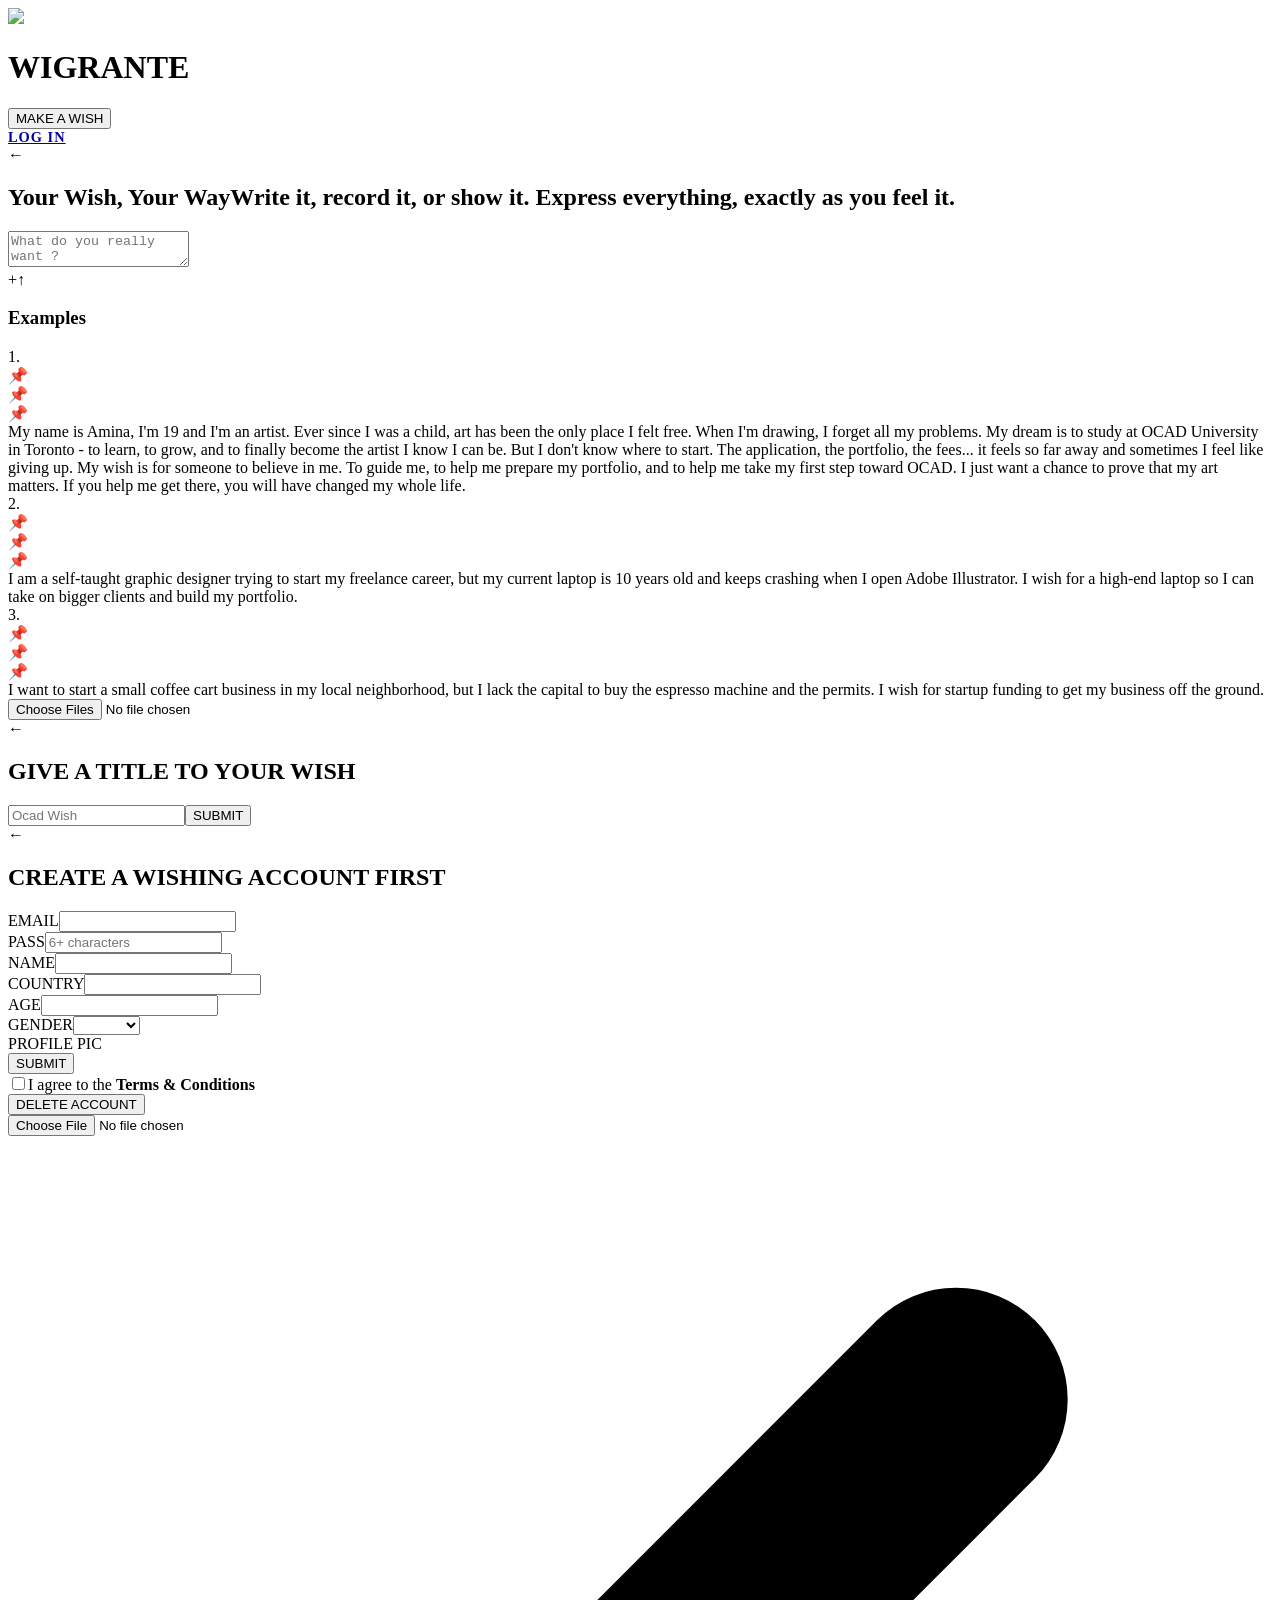
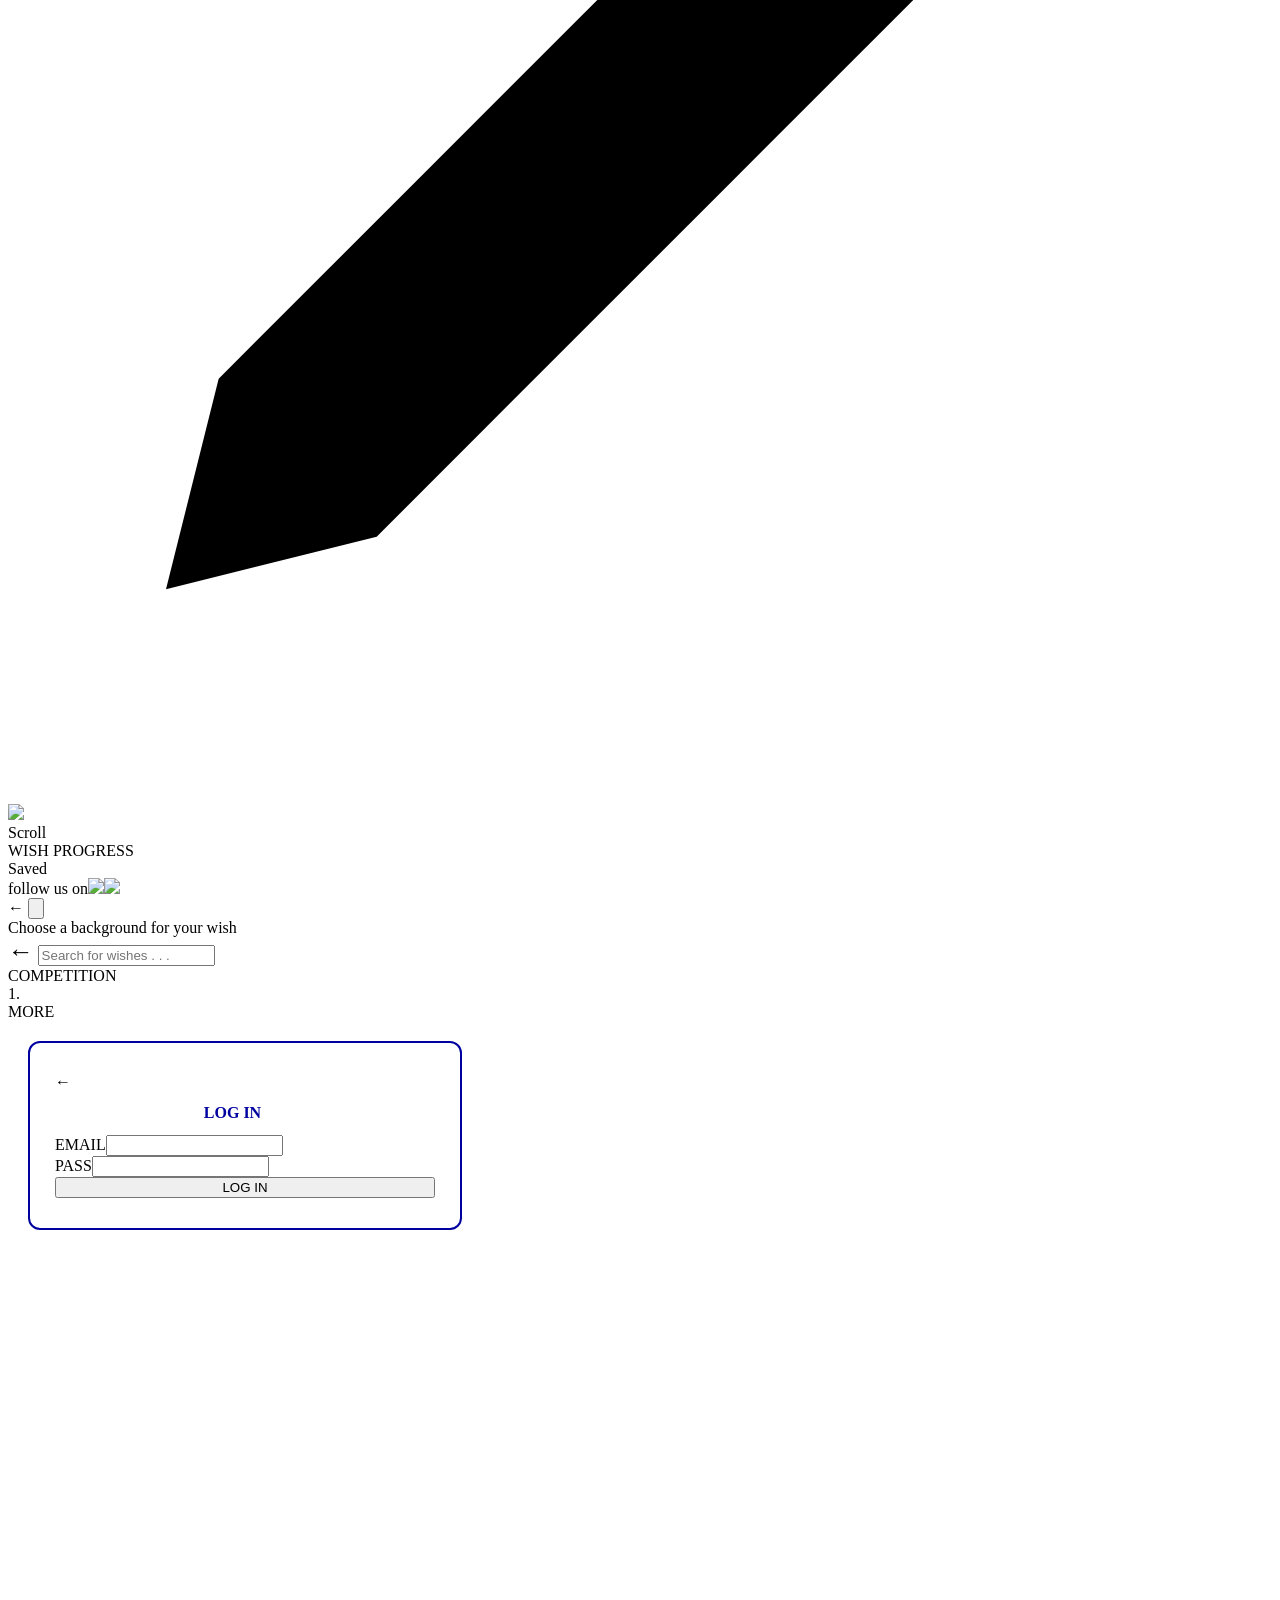
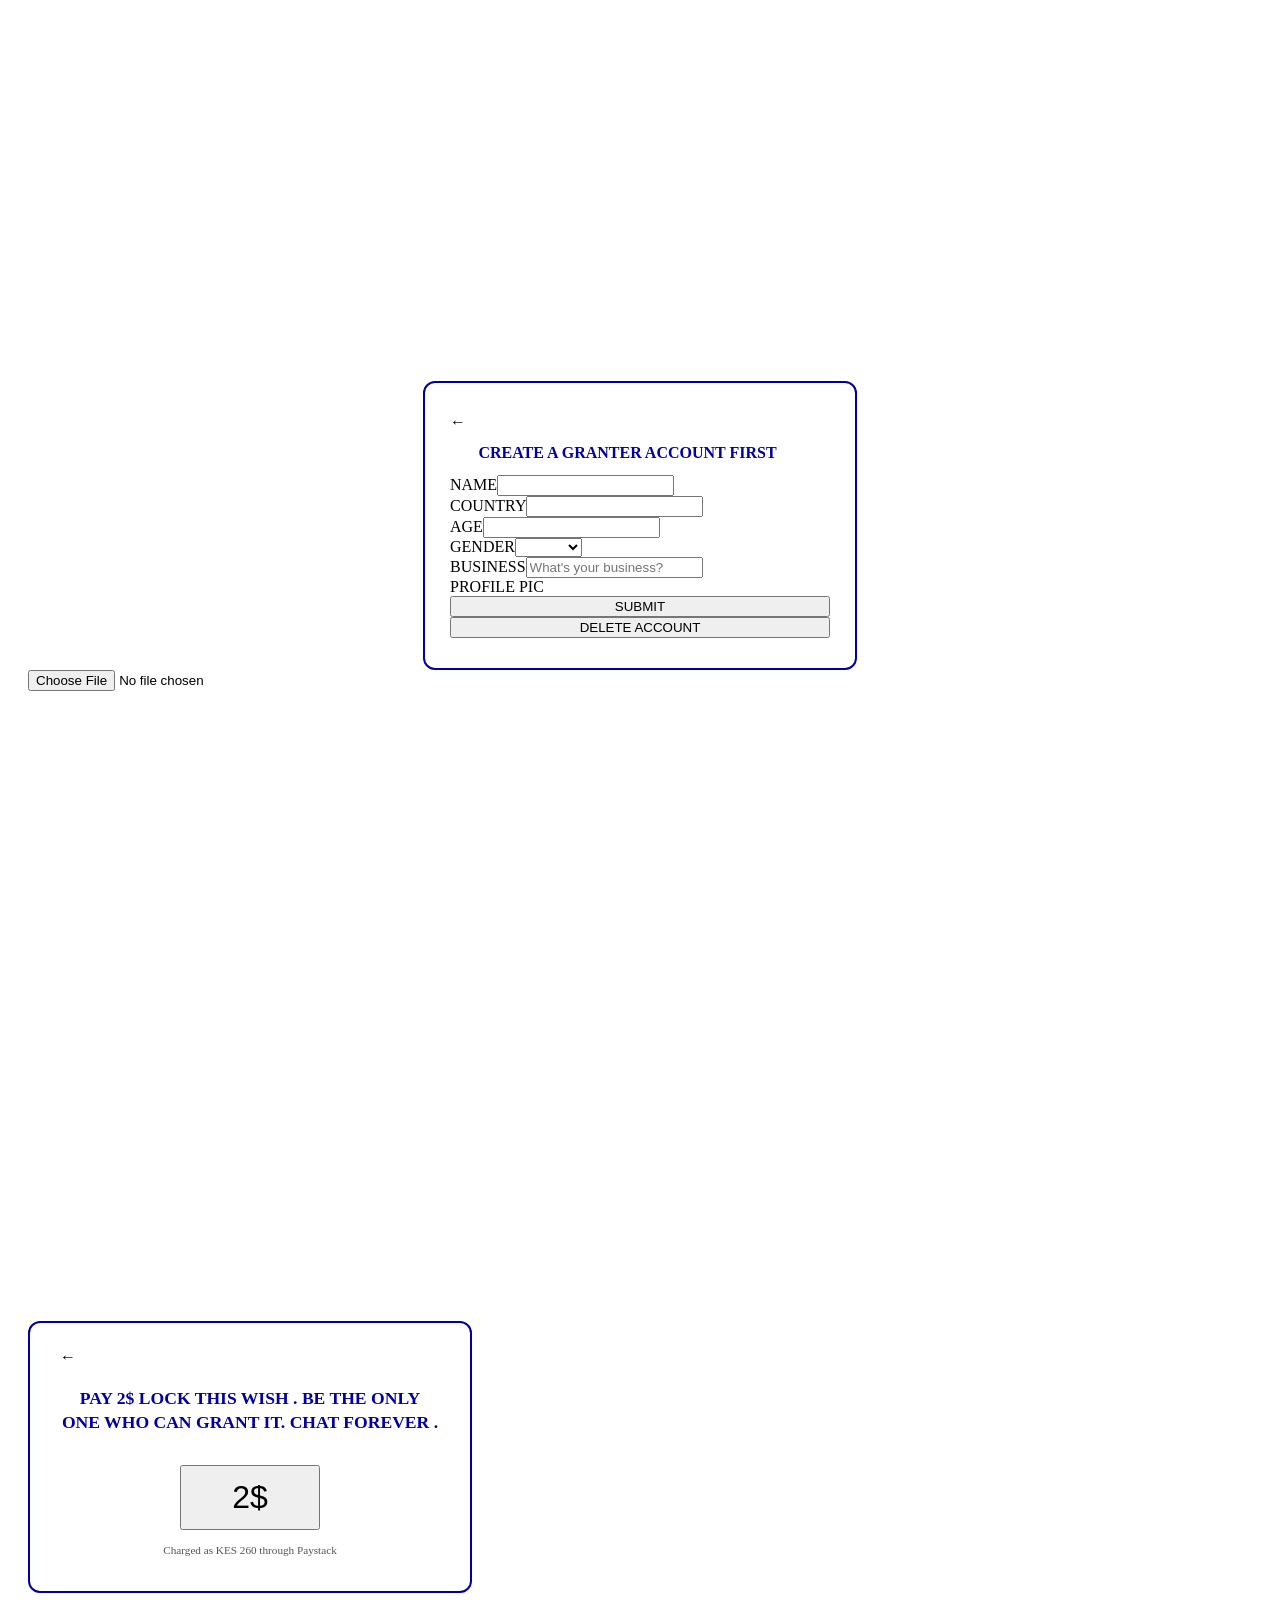
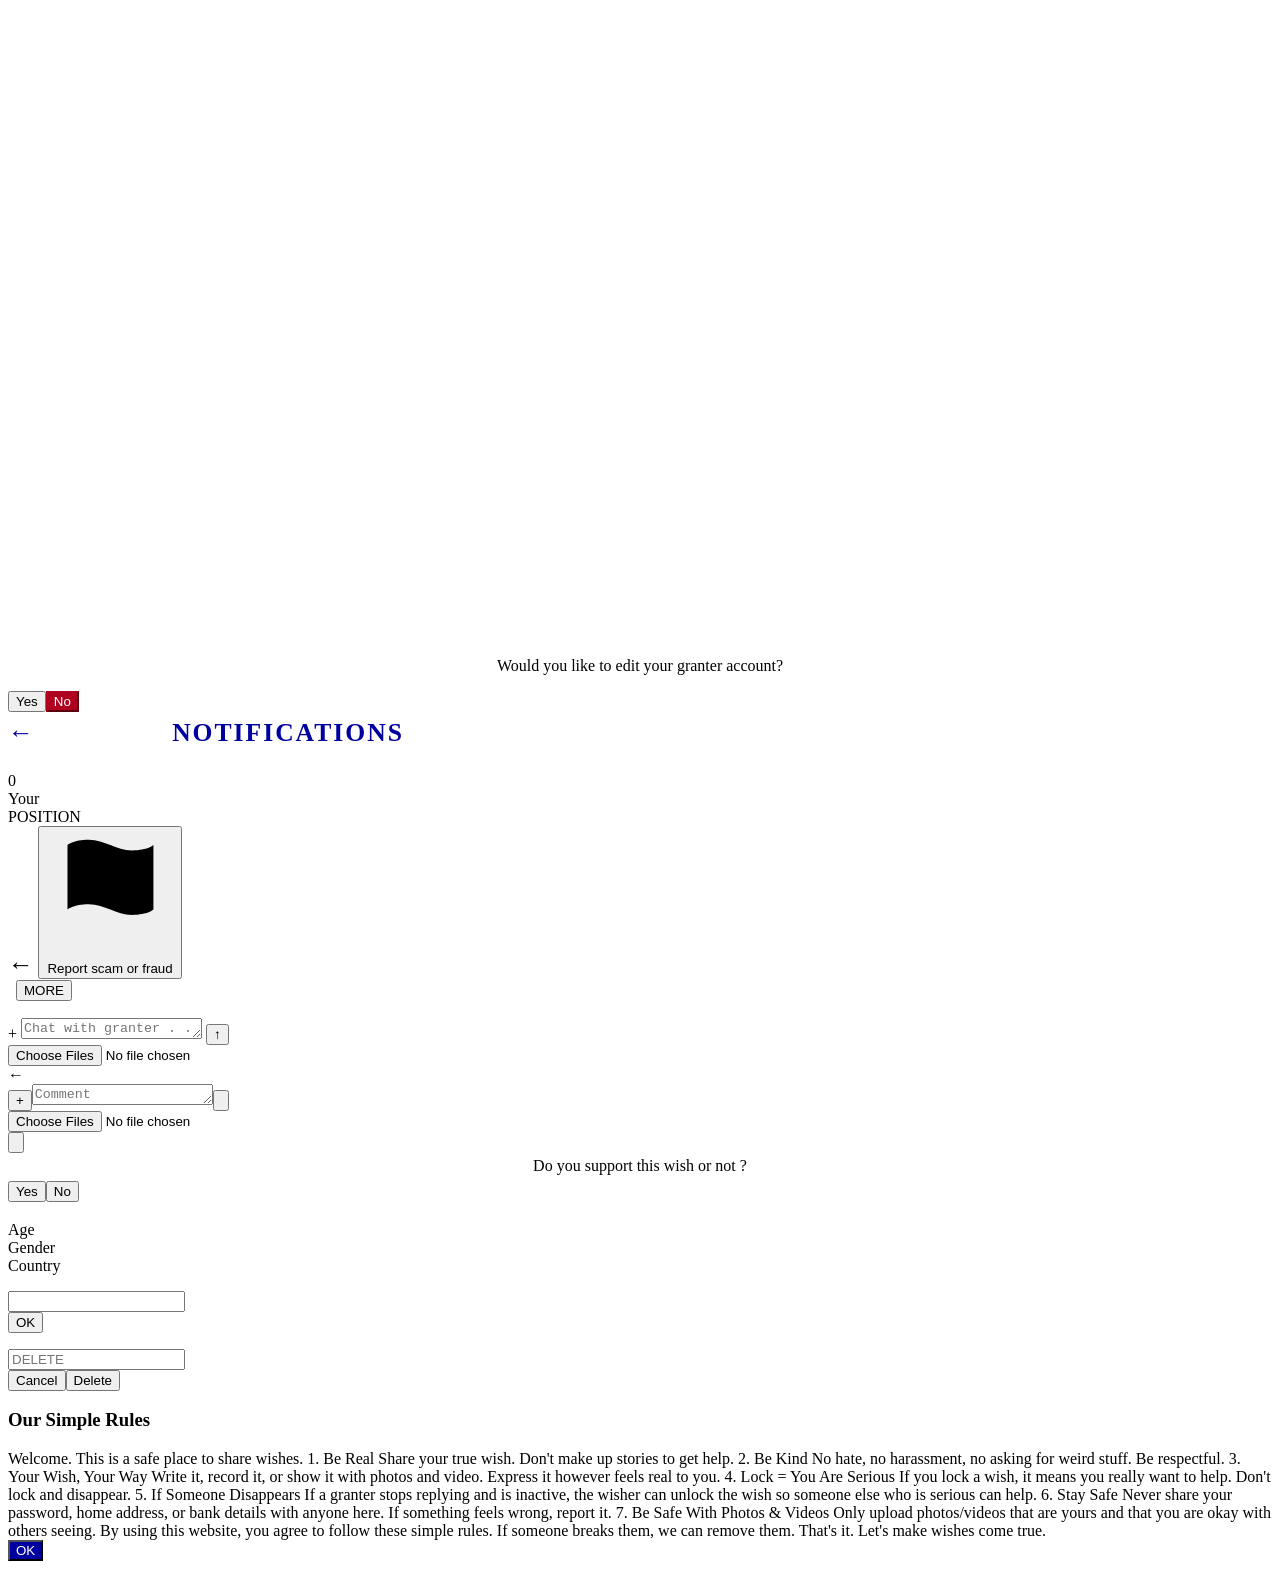
==== commit 36c07d3c: "Update index.html" ====
--- a/index.html
+++ b/index.html
@@ -4,346 +4,9 @@
 <meta charset="UTF-8">
 <meta name="viewport" content="width=device-width,initial-scale=1,maximum-scale=1,user-scalable=no,interactive-widget=resizes-content">
 <title>WIGRANTE</title>
-<style>
-*{margin:0;padding:0;box-sizing:border-box;user-select:none;-webkit-user-select:none;-webkit-tap-highlight-color:transparent}
-body{font-family:sans-serif;background:#fff;touch-action:manipulation}
-[hidden]{display:none!important}
-.s{display:none;background:#fff}.s.on{display:flex;animation:fi .3s ease-out}
-@keyframes fi{from{opacity:0}to{opacity:1}}
-input[type=file]{display:none}
-video::-webkit-media-controls,video::-webkit-media-controls-enclosure,video::-webkit-media-controls-panel,video::-webkit-media-controls-start-playback-button{display:none!important;-webkit-appearance:none}
-
-/* BASE & S1 */
-#s1{min-height:100vh;min-height:100dvh;width:100vw;flex-direction:column;justify-content:space-between;align-items:center;overflow-y:auto;padding:clamp(16px,6vh,70px) 20px max(22px,env(safe-area-inset-bottom));gap:24px}
-.top{display:flex;flex-direction:column;align-items:center;animation:f 1s ease-in-out}
-.logo{width:120px;margin-bottom:20px}
-.title{color:#0000a0;font-size:2.2rem;font-weight:600;letter-spacing:1px;text-transform:uppercase}
-.bottom{display:flex;flex-direction:column;align-items:center;width:100%;animation:f 1.5s ease-in-out;gap:20px;flex-shrink:0}
-.wish-btn{background:transparent;color:#0000a0;border:2px solid #0000a0;padding:15px 40px;font-size:1.2rem;font-weight:700;letter-spacing:1.5px;text-transform:uppercase;border-radius:8px;transition:.3s;box-shadow:0 4px 6px rgba(0,0,160,.1);width:100%;max-width:300px}
-.wish-btn:hover{background:#0000a0;color:#fff;transform:translateY(-2px)}
-.wish-btn:active{transform:translateY(0)}
-@keyframes f{from{opacity:0;transform:translateY(10px)}to{opacity:1;transform:translateY(0)}}
-
-/* S2, S3, S4, S5 */
-#s2{color:#0000a0;min-height:100vh;flex-direction:column;padding:20px}
-#s2 .back{align-self:flex-start;margin:0 0 6px}
-#s2 h2{text-align:center;font-size:.9rem;text-transform:uppercase;margin-bottom:20px;line-height:1.4}
-#s2 h2 b{display:block;font-size:1.05rem;margin-bottom:4px}
-#s2 h2 span{display:block;font-weight:400;text-transform:none;font-size:.8rem;color:#333;letter-spacing:.2px}
-.box{border:2px solid #0000a0;display:flex;flex-direction:column;min-height:150px;padding:10px;margin-bottom:30px}
-.preview{display:flex;gap:5px;flex-wrap:wrap;margin-bottom:10px}
-.pv{width:50px;height:50px;border:1px solid #000;position:relative}
-.pv img,.pv video{width:100%;height:100%;object-fit:cover}
-.pv button{position:absolute;top:-5px;right:-5px;background:#0000a0;color:#fff;border:none;border-radius:50%;width:15px;height:15px;font-size:10px}
-textarea{flex:1;border:none;outline:none;resize:none;font:inherit;color:#333}
-.actions{display:flex;justify-content:space-between;font-size:2rem;font-weight:bold;cursor:pointer}
-.examples h3{font-size:1.3rem;margin-bottom:15px}
-.ex{display:flex;gap:10px;margin-bottom:20px}
-.num{font-size:1.8rem;font-weight:bold}
-.ex-content{flex:1}
-.pins{display:flex;border:2px solid #000;width:max-content;margin-bottom:5px}
-.pin{width:40px;height:40px;border-right:2px solid #000;display:flex;justify-content:center;align-items:center;cursor:pointer;overflow:hidden;background:#fff;color:red;font-size:1.2rem}
-.pin:last-child{border-right:none}
-.pin img,.pin video{width:100%;height:100%;object-fit:cover}
-.text{border:2px solid #000;padding:10px;font-size:.85rem;color:#333;text-align:center;line-height:1.5;white-space:pre-wrap}
-#s3,#s4{height:100vh;justify-content:center;align-items:center;padding:20px}
-#s3 .card{position:relative;border:2px solid #0000a0;width:100%;max-width:380px;padding:50px 20px;display:flex;flex-direction:column;align-items:center;background:#fff;border-radius:12px;box-shadow:0 10px 25px rgba(0,0,160,0.08)}
-#s3 .back{position:absolute;top:15px;left:20px;margin:0}
-#s3 h2{color:#0000a0;font-size:1.1rem;text-transform:uppercase;text-align:center;margin-bottom:40px;letter-spacing:1.5px;font-weight:700}
-#s3 input{width:85%;border:none;border-bottom:2px solid #0000a0;text-align:center;font-size:1.8rem;color:#333;outline:none;padding:10px;background:transparent;transition:opacity 0.3s;font-weight:400}
-#s3 input::placeholder{color:#aaa}
-.btn{margin-top:40px;border:2px solid #0000a0;border-radius:8px;padding:14px 50px;font-size:1.2rem;color:#0000a0;background:#fff;cursor:pointer;font-weight:700;letter-spacing:1px;transition:all 0.2s ease;box-shadow:0 4px 6px rgba(0,0,160,0.1)}
-.btn:hover{background:#0000a0;color:#fff;transform:translateY(-2px)}
-.btn:active{transform:translateY(1px);box-shadow:0 2px 4px rgba(0,0,160,0.1)}
-#s4{overflow-y:auto}
-#s4 .card{margin:auto;border:2px solid #0000a0;width:100%;max-width:380px;padding:30px 25px;display:flex;flex-direction:column;border-radius:12px;background:#fff;box-shadow:0 8px 20px rgba(0,0,160,0.08)}
-.top-bar{display:flex;align-items:flex-start;margin-bottom:30px;position:relative}
-.back{font-size:1.8rem;color:#0000a0;font-weight:bold;cursor:pointer;line-height:1;margin-right:10px}
-#s4 h2{flex:1;text-align:center;color:#0000a0;font-size:1rem;text-transform:uppercase;font-weight:700;letter-spacing:0.5px;line-height:1.3;padding-right:25px}
-.form-group{display:flex;align-items:flex-end;margin-bottom:25px;width:100%}
-.form-group label{width:90px;color:#0000a0;font-size:1rem;font-weight:700;text-transform:uppercase;letter-spacing:1px;flex-shrink:0}
-.form-group input,.form-group select{flex:1;border:none;border-bottom:1.5px solid #333;font-size:1.1rem;color:#333;outline:none;background:transparent;padding:5px 0 5px 10px;font-family:inherit;min-width:0}
-.pic-group{display:flex;align-items:center;justify-content:space-between;margin-top:10px;margin-bottom:15px;padding-right:5px}
-.pic-group label{color:#0000a0;font-size:1rem;font-weight:700;text-transform:uppercase;letter-spacing:1px}
-.pic-circle{width:60px;height:60px;border:2px dotted #0000a0;border-radius:50%;cursor:pointer;overflow:hidden;display:flex;justify-content:center;align-items:center;background:#fff}
-.pic-circle img{width:100%;height:100%;object-fit:cover}
-.btn-submit{border:2px solid #0000a0;border-radius:8px;padding:12px 30px;font-size:1.2rem;font-weight:700;color:#0000a0;background:#fff;cursor:pointer;margin:0 auto;transition:all 0.2s ease;box-shadow:0 4px 6px rgba(0,0,160,0.1);text-transform:uppercase;letter-spacing:1px;width:60%}
-.btn-submit:active{transform:translateY(2px);box-shadow:none;background:#0000a0;color:#fff}
-.btn-del{display:none;margin:18px auto 0;border:2px solid #b00020;border-radius:8px;padding:10px 20px;font-size:.9rem;font-weight:700;color:#b00020;background:#fff;cursor:pointer;text-transform:uppercase;letter-spacing:1px;width:60%}
-.btn-del:active{background:#b00020;color:#fff}
-.terms{margin-top:14px;text-align:center;font-size:.75rem;color:#333;display:flex;align-items:center;justify-content:center;gap:6px}
-.terms input{width:16px;height:16px;accent-color:#0000a0;cursor:pointer}
-.terms b{color:#0000a0;cursor:pointer;text-decoration:underline}
-
-#s5{height:100vh;padding:14px;justify-content:center}
-.frame{width:100%;max-width:480px;height:100%;border:1.5px dashed #0000a0;border-radius:6px;display:flex;flex-direction:column;align-items:center;padding:8vh 22px 22px;overflow-y:auto;overscroll-behavior:contain;-webkit-overflow-scrolling:touch}
-.av{position:relative;width:130px;height:130px;flex-shrink:0}
-.ring{width:100%;height:100%;border:2px dotted #0000a0;border-radius:50%;overflow:hidden;display:flex;justify-content:center;align-items:center;background:#fff}
-.ring img{width:100%;height:100%;object-fit:cover}
-.edit{position:absolute;right:2px;bottom:2px;width:34px;height:34px;border-radius:50%;border:1.5px solid #0000a0;background:#fff;display:flex;justify-content:center;align-items:center;cursor:pointer;transition:.2s}
-.edit:hover{background:#f2f2fa}
-.edit svg{width:16px;height:16px;stroke:#0000a0;fill:none;stroke-width:2;stroke-linecap:round;stroke-linejoin:round}
-#h-name{margin-top:24px;color:#0000a0;font-size:1.4rem;font-weight:700;text-transform:uppercase;letter-spacing:1.5px;text-align:center;word-break:break-word}
-.acts{display:flex;gap:16px;width:100%;margin-top:5vh;flex-shrink:0}
-.ab{flex:1;height:46px;border:1px solid #0000a0;border-radius:4px;background:#fff;color:#0000a0;font-size:.8rem;font-weight:600;letter-spacing:2px;text-transform:uppercase;cursor:pointer;display:flex;justify-content:center;align-items:center;transition:.2s}
-.ab:hover{background:#f2f2fa}
-.ab img{height:22px}
-.tabs{display:flex;justify-content:space-between;width:100%;margin-top:5vh;padding:0 4px;flex-shrink:0}
-.tab{color:#0000a0;font-size:.95rem;font-weight:600;letter-spacing:1px;padding-bottom:6px;cursor:pointer;border-bottom:3px solid transparent;transition:border-color .2s}
-.tab.cur{border-bottom-color:#000}
-.tp{display:flex;width:100%;flex-shrink:0;overflow-x:auto;scroll-snap-type:x mandatory;scrollbar-width:none;overscroll-behavior-x:contain;-webkit-overflow-scrolling:touch}
-.tp::-webkit-scrollbar{display:none}
-.pa{flex:0 0 100%;min-width:0;scroll-snap-align:start;scroll-snap-stop:always}
-.wl{width:100%;margin-top:22px;display:flex;flex-direction:column;gap:10px}
-.wr{display:flex;justify-content:space-between;align-items:center;gap:10px;border:1px solid #000;padding:12px 14px;cursor:pointer;position:relative}
-.wt{color:#0000a0;font-size:1rem;font-weight:600;overflow:hidden;text-overflow:ellipsis;white-space:nowrap;display:flex;align-items:center;gap:10px}
-.wt-cb{width:20px;height:20px;border:1.5px solid #0000a0;border-radius:50%;display:flex;justify-content:center;align-items:center;flex-shrink:0;font-size:12px;color:transparent;transition:.2s}
-.wt-cb.on{background:#0000a0;color:#fff}
-.wb{display:flex;gap:8px;flex-shrink:0}
-.wb b{border:1px solid #0000a0;border-radius:999px;padding:3px 12px;font-size:.7rem;font-weight:600;letter-spacing:1px;text-transform:uppercase;color:#0000a0;cursor:pointer}
-.wb b.d{border-color:#b00020;color:#b00020}
-.w-badge{position:absolute;top:-12px;right:-6px;background:#fff;border:1.5px solid #000;border-radius:12px;padding:2px 8px;font-size:.65rem;font-weight:700;color:#0000a0;display:flex;align-items:center;box-shadow:0 2px 4px rgba(0,0,0,.1);z-index:2}
-.w-badge::after{content:'';position:absolute;bottom:-4px;left:10px;width:6px;height:6px;background:#fff;border-right:1.5px solid #000;border-bottom:1.5px solid #000;transform:rotate(45deg)}
-.sg{display:grid;grid-template-columns:repeat(3,1fr);gap:8px;margin-top:22px}
-.sc{position:relative;aspect-ratio:3/4;border-radius:10px;overflow:hidden;background:#e7e9f7;cursor:pointer}
-.sc img,.sc video{width:100%;height:100%;object-fit:cover;display:block}
-.sc span{position:absolute;left:0;right:0;bottom:0;padding:18px 6px 5px;font-size:.6rem;font-weight:700;letter-spacing:.5px;text-transform:uppercase;color:#fff;background:linear-gradient(transparent,rgba(0,0,40,.78));overflow:hidden;white-space:nowrap;text-overflow:ellipsis}
-.sc.nt{display:flex;justify-content:center;align-items:center;padding:8px}
-.sc.nt span{position:static;background:none;color:#0000a0;white-space:normal;padding:0;text-align:center}
-.sg .em{grid-column:1/-1;height:auto;padding:40px 0}
-.follow{width:100%;margin-top:28px;display:flex;align-items:center;gap:14px;flex-shrink:0}
-.follow span{color:#0000a0;font-size:1rem;letter-spacing:1px}
-.soc{width:44px;height:44px;border:1.5px solid #000;border-radius:50%;display:flex;justify-content:center;align-items:center;cursor:pointer;background:#fff;text-decoration:none;font-size:1.3rem}
-.soc img{width:24px;height:24px;object-fit:contain}
-
-/* S6 - FEED */
-#s6{height:100vh;height:100dvh;justify-content:center;background:#fff}
-.fr6{position:relative;width:100%;max-width:520px;height:100%}
-.tb{position:absolute;top:14px;left:16px;margin:0;padding:2px 6px;font-size:1.9rem;z-index:3;text-shadow:0 0 6px #fff,0 0 2px #fff}
-.search-btn{position:absolute;top:14px;right:14px;width:36px;height:36px;background:none;border:none;display:flex;justify-content:center;align-items:center;cursor:pointer;z-index:5}
-.search-btn svg{width:28px;height:28px;stroke:#0000a0;fill:none;stroke-width:1.6;stroke-linecap:round;stroke-linejoin:round}
-.search-btn:active{transform:scale(.92)}
-.wt6{display:none;position:absolute;top:20px;left:64px;right:64px;text-align:center;color:#0000a0;font-weight:700;font-size:.95rem;letter-spacing:1.5px;text-transform:uppercase;overflow:hidden;white-space:nowrap;text-overflow:ellipsis;z-index:3;text-shadow:0 0 6px #fff,0 0 2px #fff}
-.wp .wt6{display:block}
-.wp .search-btn,.search-results-view .search-btn{display:none}
-.fd{height:100%;overflow-y:auto;scroll-snap-type:y mandatory;overscroll-behavior:contain;-webkit-overflow-scrolling:touch;scrollbar-width:none}
-.fd::-webkit-scrollbar{display:none}
-.wi{position:relative;isolation:isolate;height:100%;scroll-snap-align:start;scroll-snap-stop:always;contain:layout paint style;display:flex;gap:14px;padding:64px 16px calc(20px + env(safe-area-inset-bottom));background:linear-gradient(180deg,#fff 0%,#f3f4fc 100%)}
-.wp .fd{scroll-snap-type:none}
-.wp .wi{display:block;height:auto;min-height:100%;scroll-snap-align:none;scroll-snap-stop:normal;padding-bottom:200px;overflow:visible}
-.wp .wi .lc{width:100%;padding-top:100px;flex-direction:row;flex-wrap:wrap;gap:16px;align-items:flex-start}
-.wp .wi .lc .tx{flex:1 1 100%;margin-top:8px;pointer-events:none}
-.wp .wi .lc .ic{min-width:52px}
-.wp .wi .rc{width:100%;display:flex;flex-direction:column;gap:12px;margin-top:8px}
-.wp .wi .bx{min-height:260px;max-height:70vh}
-.wp .wi .tx p{-webkit-line-clamp:unset;display:block;overflow:visible}
-.wp .wi .rd{display:none}
-.bgl{position:absolute;inset:0;z-index:-1;overflow:hidden;pointer-events:none}
-.bgl img,.bgl video{width:100%;height:100%;object-fit:cover;display:block;pointer-events:none}
-.lc{width:33%;display:flex;flex-direction:column;align-items:flex-start;gap:14px;padding-top:112px;min-width:0}
-.rc{flex:1;display:flex;flex-direction:column;gap:14px;min-width:0}
-.pf{display:flex;flex-direction:column;align-items:center;gap:6px;flex-shrink:0}
-.rw{position:relative}
-.rg,.av2{width:68px;height:68px;border:2px solid #0000a0;border-radius:50%;padding:3px;overflow:hidden;display:flex;justify-content:center;align-items:center;color:#0000a0;font-weight:700;font-size:1.4rem;background:#fff;flex-shrink:0}
-.av2{width:42px;height:42px;font-size:1rem;padding:2px;border-width:1.5px}
-.rg img,.av2 img{width:100%;height:100%;object-fit:cover;border-radius:50%}
-.od{position:absolute;right:1px;bottom:3px;width:15px;height:15px;border-radius:50%;background:#22c55e;border:2.5px solid #fff;animation:pu 1.8s infinite}
-@keyframes pu{0%{box-shadow:0 0 0 0 rgba(34,197,94,.55)}100%{box-shadow:0 0 0 9px rgba(34,197,94,0)}}
-.mre{background:#fff;border:1px solid rgba(0,0,160,.35);border-radius:999px;color:#0000a0;font-size:.64rem;font-weight:700;letter-spacing:1.5px;text-transform:uppercase;cursor:pointer;padding:3px 12px;position:relative;overflow:hidden}
-.bx{position:relative;flex:1;min-height:0;border-radius:16px;overflow:hidden;background:#e7e9f7;box-shadow:0 8px 24px rgba(0,0,160,.14)}
-.mc{display:flex;height:100%;overflow-x:auto;scroll-snap-type:x mandatory;scrollbar-width:none;overscroll-behavior-x:contain;-webkit-overflow-scrolling:touch}
-.mc::-webkit-scrollbar{display:none}
-.mi{flex:0 0 100%;height:100%;scroll-snap-align:start;scroll-snap-stop:always;cursor:pointer;contain:layout paint}
-.mi img,.mi video{width:100%;height:100%;object-fit:cover;display:block}
-.ct{position:absolute;right:10px;top:10px;font-style:normal;font-size:.72rem;font-weight:600;letter-spacing:.5px;background:rgba(0,0,0,.62);color:#fff;padding:3px 10px;border-radius:999px;pointer-events:none;z-index:1}
-.ct:empty{display:none}
-.ic{background:none;border:none;display:flex;flex-direction:column;align-items:center;gap:3px;color:#000;cursor:pointer;min-width:44px}
-.ic svg{width:29px;height:29px;stroke:#0000a0;fill:none;stroke-width:1.6;stroke-linecap:round;stroke-linejoin:round}
-.ic.on svg{fill:#0000a0;animation:pop .25s ease-out}
-@keyframes pop{50%{transform:scale(1.2)}}
-.ic i{font-style:normal;font-size:.75rem;font-weight:600;min-height:1em}
-.tx{margin-top:auto;cursor:pointer;text-align:left;width:100%;min-height:0}
-.tx h4{font-size:.95rem;font-weight:700;color:#0000a0;line-height:1.25;margin-bottom:8px;word-break:break-word}
-.tx h4::before{content:"";display:block;width:26px;height:3px;background:#0000a0;border-radius:2px;margin-bottom:8px}
-.tx p{font-size:.82rem;line-height:1.5;color:#111;display:-webkit-box;-webkit-line-clamp:9;-webkit-box-orient:vertical;overflow:hidden;word-break:break-word;white-space:pre-wrap}
-.tx p:empty{display:none}
-.rd{display:block;margin-top:6px;color:#0000a0;font-size:.64rem;font-weight:700;letter-spacing:1.5px;text-transform:uppercase}
-.rd::after{content:"Read more"}
-.tx.op .rd::after{content:"Close"}
-.tx.op{position:absolute;left:0;right:0;bottom:0;width:auto;margin:0;max-height:64%;overflow-y:auto;z-index:2;padding:56px 20px calc(24px + env(safe-area-inset-bottom));background:linear-gradient(to top,#fff 72%,rgba(255,255,255,0))}
-.tx.op p{display:block;font-size:.95rem}
-.nm .bx{display:none}
-.nm .rc .tx{flex:1;margin-top:0;min-height:0;overflow-y:auto;padding:20px;border-radius:16px;background:#e7e9f7;box-shadow:0 8px 24px rgba(0,0,160,.14);cursor:default}
-.nm .tx p{display:block;font-size:.95rem;overflow:visible}
-.nm .rd{display:none}
-.em{height:100%;display:flex;justify-content:center;align-items:center;color:#0000a0;opacity:.6;font-size:.9rem;letter-spacing:1px;text-align:center;padding:20px}
-.tx,.ic{position:relative;z-index:1}
-.hb .bx,.hb .rg,.hb .mre{opacity:.88;box-shadow:none}
-.hb .bx{background:rgba(255,255,255,.12)}
-.hb .tx h4,.hb .tx p,.hb .rd,.hb .ic i{text-shadow:0 0 3px #fff,0 0 6px #fff,0 0 10px #fff}
-.hb .ic svg{filter:drop-shadow(0 0 3px #fff) drop-shadow(0 0 6px #fff)}
-.bs{display:none;position:absolute;left:0;right:0;bottom:0;z-index:4;background:rgba(255,255,255,.97);border-top:1px solid #e3e3ef;padding:10px 0 calc(10px + env(safe-area-inset-bottom))}
-.wp .bs{display:block}
-.bh{padding:0 16px 8px;font-size:.8rem;font-weight:700;letter-spacing:.3px;color:#0000a0}
-.br{display:flex;gap:10px;overflow-x:auto;padding:0 16px;scroll-snap-type:x proximity;scrollbar-width:none;overscroll-behavior-x:contain;-webkit-overflow-scrolling:touch}
-.br::-webkit-scrollbar{display:none}
-.bc{position:relative;flex:0 0 86px;scroll-snap-align:start;cursor:pointer}
-.bt{width:86px;height:84px;border-radius:12px;overflow:hidden;background:#e7e9f7;border:2px solid transparent}
-.bt img,.bt video{width:100%;height:100%;object-fit:cover;display:block;pointer-events:none}
-.bc.on .bt{border-color:#0000a0}
-.bc.add .bt{display:flex;justify-content:center;align-items:center;border:1.5px dashed #0000a0;background:#fff;font-size:2rem;color:#0000a0}
-.x{position:absolute;top:4px;right:4px;width:22px;height:22px;border-radius:50%;background:#0000a0;color:#fff;border:2px solid #fff;font-size:.85rem;line-height:1;display:flex;justify-content:center;align-items:center;cursor:pointer;z-index:2}
-.bn{font-size:.66rem;font-weight:700;color:#000;margin-top:5px;overflow:hidden;white-space:nowrap;text-overflow:ellipsis}
-.bp{font-size:.6rem;font-weight:700;letter-spacing:1px;color:#0000a0}
-
-/* COMMENTS MODAL */
-.pn{display:none;position:fixed;inset:0;background:#fff;z-index:8;justify-content:center}
-.pn.sh{display:flex;animation:fi .25s ease-out}
-.pi{width:100%;max-width:520px;height:100%;display:flex;flex-direction:column;padding:14px 16px calc(14px + env(safe-area-inset-bottom))}
-.ph{display:flex;align-items:center;gap:10px;padding-bottom:12px;border-bottom:1px solid #e3e3ef}
-.pt{color:#0000a0;font-size:.85rem;font-weight:700;letter-spacing:1.5px;text-transform:uppercase;overflow:hidden;text-overflow:ellipsis;white-space:nowrap}
-.cl{flex:1;overflow-y:auto;overscroll-behavior:contain}
-.cl .em{height:auto;padding:48px 0}
-.ci{display:flex;gap:12px;align-items:flex-start;padding:14px 10px;border-bottom:1px solid #eee}
-.ci.me{background:#f3f4fc}
-.ci p{font-size:.9rem;line-height:1.5;color:#0000a0;word-break:break-word}
-.ci p span{white-space:pre-wrap}
-.ci b{color:#000;font-weight:600}
-.dt{display:block;margin-top:4px;font-size:.66rem;color:#6b6f8f;letter-spacing:.3px}
-.dt:empty{display:none}
-.ca{display:flex;gap:16px;margin-top:8px}
-.ci .ca b{font-size:.68rem;font-weight:700;letter-spacing:1.5px;text-transform:uppercase;color:#0000a0;cursor:pointer}
-.ci .ca b.d{color:#b00020}
-.cm-media{display:flex;flex-wrap:wrap;gap:6px;margin-top:8px}
-.cm-media .mm{position:relative;width:70px;height:70px;border-radius:8px;overflow:hidden;background:#0000a0;cursor:pointer}
-.cm-media .mm img,.cm-media .mm video{width:100%;height:100%;object-fit:cover;display:block}
-.cm-media .mm.v::after{content:"▶";position:absolute;inset:0;display:flex;justify-content:center;align-items:center;background:rgba(0,0,0,.3);color:#fff;font-size:1rem;pointer-events:none}
-.cb{display:flex;align-items:flex-end;gap:8px;border:1.5px solid #0000a0;border-radius:14px;padding:4px 4px 4px 8px;margin-top:10px;background:#fff}
-.cb .cplus{width:34px;height:34px;border-radius:50%;background:none;border:none;color:#0000a0;font-size:1.6rem;line-height:1;cursor:pointer;flex-shrink:0;display:flex;justify-content:center;align-items:center}
-#ci{flex:1;min-width:0;max-height:110px;padding:9px 0;font-size:1rem;line-height:1.4;color:#111;background:transparent;user-select:text;-webkit-user-select:text;scrollbar-width:none;border:none;outline:none;resize:none;font-family:inherit}
-.cb > button:last-child{width:40px;height:40px;border-radius:50%;background:#0000a0;border:none;display:flex;justify-content:center;align-items:center;cursor:pointer;flex-shrink:0}
-.cb svg{width:20px;height:20px;stroke:#fff;fill:none;stroke-width:2;stroke-linecap:round;stroke-linejoin:round}
-.cpv{display:none;gap:6px;flex-wrap:wrap;padding:8px 4px 0}
-.cpv.sh{display:flex}
-.cpv .pv{width:52px;height:52px}
-
-/* FULLSCREEN VIDEO */
-.vw{display:none;position:fixed;inset:0;background:#000;z-index:10;flex-direction:column}
-.vw.sh{display:flex;animation:fi .2s ease-out}
-#vbody{flex:1;min-height:0;display:flex;overflow-x:auto;overflow-y:hidden;scroll-snap-type:x mandatory;scrollbar-width:none;overscroll-behavior:contain;-webkit-overflow-scrolling:touch}
-#vbody::-webkit-scrollbar{display:none}
-.vs{flex:0 0 100%;height:100%;scroll-snap-align:start;scroll-snap-stop:always;display:flex;overflow:hidden}
-.vs video,.vs img,.vs audio{margin:auto;width:100%;height:100%;object-fit:contain;will-change:transform}
-.vs audio{height:80px;width:80%}
-.vq{position:absolute;top:12px;right:14px;width:40px;height:40px;border-radius:50%;background:rgba(255,255,255,.16);border:none;display:flex;justify-content:center;align-items:center;cursor:pointer;z-index:2}
-.vq svg{width:20px;height:20px;stroke:#fff;fill:none;stroke-width:2;stroke-linecap:round}
-#vn{position:absolute;top:20px;left:50%;transform:translateX(-50%);color:#fff;font-size:.8rem;font-weight:600;letter-spacing:1px;background:rgba(255,255,255,.16);padding:4px 12px;border-radius:999px;z-index:2}
-#vn:empty{display:none}
-.vc{display:none;padding:0 18px calc(14px + env(safe-area-inset-bottom));color:#fff}
-.vw.isv .vc{display:block}
-#vt{display:block;font-size:.72rem;letter-spacing:1px;opacity:.85}
-#pg{height:30px;display:flex;align-items:center;touch-action:none;cursor:pointer}
-#pg b{display:block;width:100%;height:3px;background:rgba(255,255,255,.3);border-radius:2px;position:relative}
-#pgi{position:absolute;left:0;top:0;height:100%;width:0;background:#fff;border-radius:2px}
-#fl{position:absolute;top:46%;left:50%;width:78px;height:78px;border-radius:50%;background:rgba(0,0,0,.5);display:flex;justify-content:center;align-items:center;color:#fff;font-weight:700;font-size:.9rem;letter-spacing:.5px;opacity:0;pointer-events:none;z-index:2;transform:translate(-50%,-50%)}
-#fl svg{width:34px;height:34px}
-#fl.l{left:20%}#fl.r{left:80%}
-#fl.go{animation:fl .6s ease-out}
-@keyframes fl{0%{opacity:0;transform:translate(-50%,-50%) scale(.8)}20%{opacity:1;transform:translate(-50%,-50%) scale(1)}100%{opacity:0;transform:translate(-50%,-50%) scale(1.12)}}
-
-/* MODALS */
-#tt{position:fixed;left:50%;bottom:calc(190px + env(safe-area-inset-bottom));transform:translateX(-50%);background:#0000a0;color:#fff;padding:9px 18px;border-radius:999px;font-size:.8rem;font-weight:600;letter-spacing:.5px;opacity:0;pointer-events:none;z-index:12;max-width:90vw;text-align:center;white-space:normal}
-#tt.go{animation:tt 2.4s ease}
-@keyframes tt{0%{opacity:0}10%,80%{opacity:1}100%{opacity:0}}
-.mo{display:none;position:fixed;inset:0;background:rgba(0,0,0,.45);z-index:11;justify-content:center;align-items:center;padding:20px}
-.mo.sh{display:flex;animation:fi .2s ease-out}
-.mbx{background:#fff;border:1px solid #0000a0;border-radius:8px;padding:22px;width:100%;max-width:320px;color:#0000a0}
-.mbx p{font-size:.95rem;line-height:1.5;font-weight:600}
-.mbx h3{font-size:1.1rem;letter-spacing:1.5px;text-transform:uppercase;margin-bottom:12px;word-break:break-word}
-.kv{display:flex;justify-content:space-between;padding:10px 0;border-top:1px solid #e3e3ef;font-size:.9rem}
-.kv span{font-size:.7rem;font-weight:700;letter-spacing:1.5px;text-transform:uppercase}
-.kv b{color:#000;font-weight:600}
-#ni{width:100%;margin-top:14px;border:none;border-bottom:1.5px solid #0000a0;outline:none;font-size:1rem;padding:6px 0;text-align:center;color:#333;background:transparent;user-select:text;-webkit-user-select:text}
-#mi{width:100%;margin-top:14px;border:none;border-bottom:1.5px solid #0000a0;outline:none;font-size:1rem;padding:6px 0;text-align:center;color:#333;background:transparent;user-select:text;-webkit-user-select:text;display:none;letter-spacing:2px;text-transform:uppercase}
-.mbs{display:flex;gap:10px;margin-top:20px}
-.mbs button{flex:1;padding:11px;border:1px solid #0000a0;border-radius:4px;background:#fff;color:#0000a0;font-size:.8rem;font-weight:700;letter-spacing:1.5px;text-transform:uppercase;cursor:pointer}
-#my{border-color:#b00020;background:#b00020;color:#fff}
-#my:disabled{opacity:.35}
-#sy,#nk{background:#0000a0;color:#fff}
-.tc-text{max-height:65vh;overflow-y:auto;font-size:.85rem;line-height:1.6;color:#333;text-align:left;white-space:pre-wrap}
-
-/* CHAT SCREEN (#s8) */
-#s8{height:100vh;height:100dvh;flex-direction:column;background:#fff;padding:14px 16px calc(14px + env(safe-area-inset-bottom))}
-.ch-top{display:flex;align-items:center;gap:8px;padding-bottom:14px;border-bottom:1px solid #e3e3ef;margin-bottom:14px}
-.ch-flag{flex:1;min-width:0;display:flex;justify-content:center;align-items:center;gap:6px;cursor:pointer;border:0;background:none;font-family:inherit;text-align:left}
-.ch-flag svg{width:22px;height:22px;flex-shrink:0;stroke:#0000a0;fill:none;stroke-width:1.5;stroke-linecap:round;stroke-linejoin:round}
-.ch-flag[aria-pressed="true"] svg{fill:#0000a0}
-.ch-flag span{font-size:.6rem;color:#0000a0;font-weight:700;text-transform:uppercase;letter-spacing:.5px;max-width:110px;line-height:1.2}
-.ch-avatar{width:44px;height:44px;border-radius:50%;border:2px solid #0000a0;overflow:hidden;position:relative;background:#f2f2fa;flex-shrink:0}
-.ch-more{border:1.5px solid #0000a0;border-radius:6px;padding:6px 14px;font-size:.8rem;font-weight:700;color:#0000a0;background:#fff;position:relative;overflow:hidden;letter-spacing:1px}
-.shimmer{position:absolute;top:0;left:-100%;width:50%;height:100%;background:linear-gradient(to right,transparent,rgba(0,0,160,.08),transparent);animation:sh 1.5s infinite}
-@keyframes sh{100%{left:200%}}
-.ch-list{flex:1;overflow-y:auto;display:flex;flex-direction:column;gap:12px;padding-bottom:10px;padding-top:10px}
-.ch-msg{max-width:85%;display:flex;flex-direction:column;align-self:flex-end;align-items:flex-end}
-.ch-msg.granter{align-self:flex-start;align-items:flex-start}
-.ch-bubble{border:1.5px dashed #0000a0;padding:10px 14px;border-radius:10px;color:#0000a0;font-size:.95rem;position:relative;background:#fff;line-height:1.4;word-break:break-word}
-.ch-msg.me .ch-bubble{background:#f3f4fc;border-style:solid}
-.ch-meta{display:flex;justify-content:flex-end;align-items:center;gap:8px;margin-top:6px;width:100%}
-.ch-msg.granter .ch-meta{justify-content:flex-start}
-.ch-meta b{color:#0000a0;border:1px solid #0000a0;padding:1px 6px;border-radius:3px;cursor:pointer;font-weight:600;letter-spacing:.5px;font-size:.6rem}
-.ch-meta b.d{border-color:#b00020;color:#b00020}
-.ch-time{font-size:.6rem;color:#6b6f8f;letter-spacing:.3px;white-space:nowrap}
-.ch-media{display:flex;flex-wrap:wrap;gap:6px;margin-top:8px}
-.ch-media .mm{position:relative;width:70px;height:70px;border-radius:8px;overflow:hidden;background:#0000a0;cursor:pointer}
-.ch-media .mm img,.ch-media .mm video{width:100%;height:100%;object-fit:cover;display:block}
-.ch-media .mm.v::after{content:"▶";position:absolute;inset:0;display:flex;justify-content:center;align-items:center;background:rgba(0,0,0,.3);color:#fff;font-size:1rem;pointer-events:none}
-.ch-input{border:2px solid #000;padding:4px;display:flex;gap:8px;align-items:center;background:#fff}
-.ch-plus{font-size:1.8rem;color:#0000a0;font-weight:bold;padding:0 6px;cursor:pointer;line-height:1}
-#ch-txt{flex:1;border:none;outline:none;font-size:1rem;resize:none;padding:8px 0;max-height:80px;background:transparent;font-family:inherit}
-.ch-send{font-size:1.8rem;color:#0000a0;font-weight:bold;padding:0 6px;cursor:pointer;line-height:1;background:none;border:none}
-.ch-pv{display:none;gap:6px;flex-wrap:wrap;padding:8px 4px 0}
-.ch-pv.sh{display:flex}
-
-/* SEARCH SCREEN (#s9) */
-#s9{height:100vh;flex-direction:column;padding:14px}
-.se-top{display:flex;gap:10px;align-items:center;margin-bottom:25px}
-.se-bar{flex:1;border:1.5px solid #000;padding:14px 16px;font-size:1rem;color:#0000a0;outline:none;background:#fff;letter-spacing:1px;border-radius:2px;box-shadow:0 2px 4px rgba(0,0,0,0.05)}
-.se-bar::placeholder{color:#0000a0;opacity:0.8;font-weight:500;letter-spacing:2px}
-.se-title{font-size:1.2rem;font-weight:700;color:#0000a0;margin-bottom:25px;letter-spacing:1.5px;text-transform:uppercase;padding-left:5px}
-.se-comp-box{border:1.5px solid #000;padding:18px 14px;display:flex;align-items:center;justify-content:flex-start;gap:12px;margin-bottom:20px;background:#fff}
-.se-comp-left{display:flex;align-items:center;gap:15px}
-.se-comp-circle{width:36px;height:36px;border-radius:50%;border:1.5px solid #000;background:#fff;position:relative;overflow:hidden}
-.se-comp-num{font-size:1.1rem;font-weight:700;color:#0000a0}
-.se-comp-more{border:1.5px solid #000;padding:4px 10px;font-size:.75rem;font-weight:700;color:#0000a0;letter-spacing:1px;cursor:pointer;position:relative;overflow:hidden;background:#fff;border-radius:999px}
-.se-comp-right{width:36px;height:36px;border-radius:50%;border:1.5px solid #000;background:#fff;position:relative;overflow:hidden;margin-left:auto}
-.se-list{flex:1;overflow-y:auto;display:flex;flex-direction:column;gap:10px}
-.se-results{display:grid;grid-template-columns:repeat(2,minmax(0,1fr));gap:10px;padding-bottom:14px}
-.se-item{position:relative;aspect-ratio:3/4;min-width:0;overflow:hidden;border-radius:10px;cursor:pointer;background:#e7e9f7}
-.se-item .se-thumb,.se-item .se-thumb img,.se-item .se-thumb video{width:100%;height:100%;display:block;object-fit:cover}
-.se-item .se-thumb{position:absolute;inset:0}
-.se-item .av{position:absolute;inset:0;width:100%;height:100%;display:flex;justify-content:center;align-items:center;background:linear-gradient(135deg,#e7e9f7,#cfd2eb);overflow:hidden}
-.se-item .av img{width:100%;height:100%;object-fit:cover}
-.se-item .ttl{position:absolute;left:0;right:0;bottom:0;padding:24px 8px 8px;color:#fff;font-size:.8rem;font-weight:700;line-height:1.3;background:linear-gradient(transparent,rgba(0,0,40,.82));overflow:hidden;display:-webkit-box;-webkit-line-clamp:2;-webkit-box-orient:vertical}
-.se-empty{text-align:center;padding:40px 20px;color:#888;font-weight:600;font-size:1rem}
-
-/* Wave Loading Animation */
-.wave-loader{position:absolute;top:0;left:0;width:100%;height:100%;background:#0000a0;opacity:0.15;border-radius:50%;animation:wavePulse 1.5s infinite ease-in-out}
-@keyframes wavePulse{0%{transform:scale(0.8);opacity:0.1}50%{transform:scale(1.2);opacity:0.3}100%{transform:scale(1.5);opacity:0}}
-.load-dots{display:flex;justify-content:center;align-items:center;height:100px;gap:8px;margin-top:20px}
-.load-dots span{width:12px;height:12px;background:#0000a0;border-radius:50%;animation:dot 1.4s infinite ease-in-out both}
-.load-dots span:nth-child(1){animation-delay:-.32s}
-.load-dots span:nth-child(2){animation-delay:-.16s}
-@keyframes dot{0%,80%,100%{transform:scale(0)}40%{transform:scale(1)}}
-
-/* POSITION OVERLAY */
-#pos-overlay{display:none;position:fixed;inset:0;background:rgba(0,0,0,.45);z-index:20;justify-content:center;align-items:center;padding:20px}
-#pos-overlay.sh{display:flex;animation:fi .2s ease-out}
-.pos-box{display:flex;flex-direction:column;align-items:center;justify-content:center}
-.pos-num{border:2px solid #0000a0;padding:10px 40px;font-size:6rem;font-weight:700;color:#0000a0;line-height:1;background:#fff;display:flex;justify-content:center;align-items:center;margin-bottom:15px}
-.pos-txt{color:#0000a0;font-size:1.8rem;font-weight:700;text-align:center;line-height:1.2}
-</style>
+<link rel="stylesheet" href="style.css">
 <script src="https://cdn.jsdelivr.net/npm/@supabase/supabase-js@2.45.4/dist/umd/supabase.js"></script>
-<script src="wigrante-api.js"></script>
+<script src="https://js.paystack.co/v1/inline.js"></script>
 </head>
 <body oncontextmenu="return false" oncopy="return false">
 <div class="s on" id="s1">
@@ -426,7 +89,7 @@
     <input type="text" class="se-bar" id="se-in" placeholder="Search for wishes . . .">
   </div>
   
-  <div id="se-default-area">
+  <div id="se-default-area" style="flex:1;overflow-y:auto">
     <div class="se-title">COMPETITION</div>
     <div class="se-comp-box">
       <div class="se-comp-left">
@@ -445,6 +108,10 @@
 </div>
 
 <div class="s" id="s10" style="min-height:100vh;justify-content:center;align-items:center;padding:20px"><div class="card" style="position:relative;border:2px solid #0000a0;width:100%;max-width:380px;padding:30px 25px;display:flex;flex-direction:column;border-radius:12px;background:#fff"><div class="top-bar"><span class="back" onclick="go(1)">←</span><h2 style="flex:1;text-align:center;color:#0000a0;font-size:1rem;text-transform:uppercase;padding-right:25px">LOG IN</h2></div><div class="form-group"><label>EMAIL</label><input type="email" id="li-em"></div><div class="form-group"><label>PASS</label><input type="password" id="li-pw"></div><button class="btn-submit" onclick="doLogin()">LOG IN</button></div></div>
+<div class="s" id="s11" style="min-height:100vh;min-height:100dvh;justify-content:flex-start;align-items:center;padding:20px;overflow-y:auto"><div class="card" style="position:relative;border:2px solid #0000a0;width:100%;max-width:380px;padding:30px 25px;display:flex;flex-direction:column;border-radius:12px;background:#fff;margin:auto"><div class="top-bar"><span class="back" onclick="gBack()">←</span><h2 id="g-h" style="flex:1;text-align:center;color:#0000a0;font-size:1rem;text-transform:uppercase;padding-right:25px">CREATE A GRANTER ACCOUNT FIRST</h2></div><div class="form-group"><label>NAME</label><input type="text" id="g-name"></div><div class="form-group"><label>COUNTRY</label><input type="text" id="g-country"></div><div class="form-group"><label>AGE</label><input type="number" id="g-age"></div><div class="form-group"><label>GENDER</label><select id="g-gender"><option value=""></option><option value="Male">Male</option><option value="Female">Female</option><option value="Other">Other</option></select></div><div class="form-group"><label>BUSINESS</label><input type="text" id="g-business" placeholder="What's your business?"></div><div class="pic-group"><label>PROFILE PIC</label><div class="pic-circle" onclick="$('file-gpic').click()"><img id="g-pic" style="display:none"></div></div><button class="btn-submit" onclick="saveGranter()">SUBMIT</button><button class="btn-del" id="g-del" onclick="delG()">DELETE ACCOUNT</button></div><input type="file" id="file-gpic" accept="image/*"></div>
+<div class="s" id="s12" style="min-height:100vh;min-height:100dvh;flex-direction:column;justify-content:center;align-items:center;padding:20px"><div style="border:2px solid #0000a0;width:100%;max-width:380px;padding:25px 30px 35px;display:flex;flex-direction:column;align-items:center;text-align:center;border-radius:12px;background:#fff"><span class="back" style="align-self:flex-start" onclick="go(6)">←</span><div style="font-size:1.1rem;font-weight:700;color:#0000a0;text-transform:uppercase;line-height:1.4;margin:20px 0 30px">PAY 2$ LOCK THIS WISH . BE THE ONLY ONE WHO CAN GRANT IT. CHAT FOREVER .</div><button id="pay-btn" class="btn" style="margin-top:0;font-size:2rem;padding:12px 50px" onclick="payLock()">2$</button><div style="font-size:.7rem;color:#555;margin-top:14px">Charged as KES 260 through Paystack</div></div></div>
+<div class="mo" id="gb"><div class="mbx"><p style="text-align:center">Would you like to edit your granter account?</p><div class="mbs"><button onclick="gbYes()">Yes</button><button onclick="gbNo()" style="background:#b00020;color:#fff;border-color:#b00020">No</button></div></div></div>
+<div class="s" id="s13"><div style="position:relative;width:100%;max-width:560px;text-align:center;color:#0000a0;font-size:1.6rem;font-weight:700;letter-spacing:2px;text-transform:uppercase;margin:6px 0 24px"><span class="back" style="position:absolute;left:0;top:0" onclick="leaveNotifs()">←</span>Notifications</div><div id="nt-grid"></div></div>
 <!-- POSITION OVERLAY -->
 <div id="pos-overlay" onclick="this.classList.remove('sh')">
   <div class="pos-box">
@@ -457,16 +124,17 @@
 <div class="s" id="s8">
   <div class="ch-top">
     <span class="back" style="margin:0;font-size:1.6rem" onclick="backFromChat()">←</span>
-    <button type="button" class="ch-flag" aria-pressed="false" onclick="reportChat(this)">
+    <button type="button" id="ch-flag" class="ch-flag" aria-pressed="false" onclick="reportChat(this)">
       <svg viewBox="0 0 24 24"><path d="M4 15s1-1 4-1 5 2 8 2 4-1 4-1V3s-1 1-4 1-5-2-8-2-4 1-4 1z"/><line x1="4" y1="22" x2="4" y2="15"/></svg>
       <span>Report scam or fraud</span>
     </button>
     <div style="display:flex;gap:8px;align-items:center;flex-shrink:0">
-      <div class="ch-avatar"><div class="shimmer"></div></div>
-      <button class="ch-more"><div class="shimmer"></div>MORE</button>
+      <div class="ch-avatar" id="ch-av"><div class="shimmer"></div></div>
+      <button class="ch-more" onclick="chatMore()"><div class="shimmer"></div>MORE</button>
     </div>
   </div>
   <div class="ch-list" id="ch-list"></div>
+  <div id="ch-typing" style="color:#0000a0;font-size:.75rem;font-weight:600;padding:0 6px 4px;min-height:1.1em"></div>
   <div class="ch-pv" id="ch-pv"></div>
   <div class="ch-input">
     <span class="ch-plus" onclick="$('file-chat').click()">+</span>
@@ -484,7 +152,7 @@
 <div class="mo" id="sp" onclick="if(event.target===this)this.classList.remove('sh')"><div class="mbx"><p style="text-align:center;margin:4px 0 6px">Do you support this wish or not ?</p><div class="mbs"><button id="sy">Yes</button><button id="sn">No</button></div></div></div>
 <div class="mo" id="ms" onclick="if(event.target===this)this.classList.remove('sh')"><div class="mbx"><h3 id="m-name"></h3><div class="kv"><span>Age</span><b id="m-age"></b></div><div class="kv"><span>Gender</span><b id="m-gen"></b></div><div class="kv"><span>Country</span><b id="m-cty"></b></div></div></div>
 <div class="mo" id="nb" onclick="if(event.target===this)this.classList.remove('sh')"><div class="mbx"><p id="nq"></p><input id="ni" autocomplete="off"><div class="mbs"><button id="nk">OK</button></div></div></div>
-<div class="mo" id="md" onclick="if(event.target===this)mx()"><div class="mbx"><p id="mm"></p><input id="mi" placeholder="DELETE" autocomplete="off"><div class="mbs"><button id="my">Delete</button></div></div></div>
+<div class="mo" id="md" onclick="if(event.target===this)mx()"><div class="mbx"><p id="mm"></p><input id="mi" placeholder="DELETE" autocomplete="off"><div class="mbs"><button onclick="mx()">Cancel</button><button id="my">Delete</button></div></div></div>
 
 <div class="mo" id="tc" onclick="if(event.target===this)this.classList.remove('sh')">
   <div class="mbx">
@@ -520,449 +188,6 @@
 </div>
 <div id="tt"></div>
 
-<script>
-const PUB=[{id:'bg-free',name:'Clean White',price:0,css:'linear-gradient(180deg,#ffffff 0%,#f3f4fc 100%)'},{id:'bg-blue',name:'Blue Dream',price:2,css:'linear-gradient(180deg,#0000a0 0%,#4a4aff 50%,#a0a0ff 100%)'}];
-const $=i=>document.getElementById(i);
-const S=()=>[...document.querySelectorAll('.s')],fd=$('fd');
-const urlCache=new WeakMap();
-const blobUrl=f=>{if(f.url)return f.url;let u=urlCache.get(f);if(!u){u=URL.createObjectURL(f);urlCache.set(f,u)}return u};
-const pauseAll=except=>{document.querySelectorAll('video,audio').forEach(v=>{if(v!==except&&!v.paused){try{v.pause()}catch{}}})};
-const playSafe=el=>{if(!el)return;try{let p=el.play();if(p&&p.catch)p.catch(()=>{})}catch{}};
-const go=n=>{let target=$('s'+n);if(!target)return;S().forEach(s=>s.classList.toggle('on',s===target));if(n!=6){bu.forEach(rv);bu=[]}if(n==5){drawSv();let tp=$('tp');if(tp)tp.scrollLeft=tabi*tp.clientWidth}scrollTo(0,0)};
-const st=(n,m)=>{if(!db)return null;return db.transaction(n,m).objectStore(n)};
-let wc={},db,acc,pic="",ed=0,pw,ew=0,ws=[],rx={},vo=0,cw,sup=1,ec=0,tabi=0,bgs=[],bu=[],icb,wcur=null,goToFeedAfterLoad=false,cmMediaList=[],chMediaList=[],searchTimeout;
-
-const ask=(msg,typ,cb,lbl)=>{$('mm').textContent=msg;$('mi').style.display=typ?'block':'none';$('mi').value='';$('my').disabled=!!typ;$('my').textContent=lbl||'Delete';icb=cb;$('md').classList.add('sh');if(typ)$('mi').focus()},mx=()=>$('md').classList.remove('sh'),toast=m=>{let x=$('tt');x.textContent=m;x.classList.remove('go');void x.offsetWidth;x.classList.add('go')};
-$('mi').oninput=()=>$('my').disabled=$('mi').value.trim().toUpperCase()!=="DELETE";$('my').onclick=()=>{mx();icb&&icb()};
-const need=["media","accounts","wishes","reacts"];
-function openDB(v){let r=indexedDB.open("WigDB_Final",v);r.onupgradeneeded=e=>{let d=e.target.result;need.forEach(n=>d.objectStoreNames.contains(n)||d.createObjectStore(n))};r.onblocked=()=>alert("Please close other Wigrante tabs, then reload.");r.onsuccess=e=>{let d=e.target.result;if(need.some(n=>!d.objectStoreNames.contains(n))){let nv=d.version+1;d.close();return openDB(nv)}db=d;db.onversionchange=()=>db.close();loadAcc();loadWishes();loadReacts();(window.requestIdleCallback||setTimeout)(loadPins,{timeout:800})}}
-function openBG(){let r=indexedDB.open("WigBackgrounds_v2",1);r.onupgradeneeded=e=>{let d=e.target.result;["bgs","meta"].forEach(n=>d.objectStoreNames.contains(n)||d.createObjectStore(n))};r.onsuccess=e=>{let bdb=e.target.result;let t2=bdb.transaction(["bgs","meta"],"readonly");t2.objectStore("bgs").getAll().onsuccess=x=>{mergeBgs();if(wcur)renderBgs()};t2.objectStore("meta").get("done").onsuccess=x=>{if(wcur)renderBgs()}}}
-const mergeBgs=()=>{bgs=[...PUB]};mergeBgs();
-function loadPins(){let s=st("media","readonly");if(!s)return;s.getAllKeys().onsuccess=e=>e.target.result.forEach(k=>{s.get(k).onsuccess=r=>{let d=r.target.result;if(d&&typeof d==="string")renderPin(k,d,d.startsWith("data:video"))}})}
-async function renderPin(k,src,v){let p=document.querySelector(`.pin[data-k="${k}"]`);if(!p)return;let u=await fetch(src).then(r=>r.blob()).then(URL.createObjectURL).catch(()=>src);p.innerHTML=v?`<video src="${u}" muted autoplay loop playsinline preload="metadata"></video>`:`<img src="${u}" decoding="async">`}
-function loadAcc(){let s=st("accounts","readonly");if(!s)return;s.get("account").onsuccess=e=>{acc=e.target.result;if(acc){if(!acc.uid){acc.uid="~"+Date.now().toString(36);st("accounts","readwrite").put(acc,"account")}render();goToFeedAfterLoad=true;if(ws&&ws.length)openFeed();else go(5)}}}
-function render(){if(!acc)return;$('h-name').textContent=acc.name;$('h-pic').style.display=acc.pic?'block':'none';if(acc.pic)$('h-pic').src=acc.pic}
-function loadWishes(){let s=st("wishes","readonly");if(!s)return;s.getAll().onsuccess=e=>{ws=e.target.result||[];draw();if(goToFeedAfterLoad){goToFeedAfterLoad=false;openFeed()}}}
-function loadReacts(){let s=st("reacts","readonly");if(!s)return;s.getAll().onsuccess=e=>{e.target.result.forEach(r=>rx[r.id]=r);drawSv()}}
-
-const draw=()=>{
-  let f=document.createDocumentFragment();
-  (ws||[]).sort((a,b)=>b.ts-a.ts).forEach(w=>{
-    let r=document.createElement('div');r.className='wr';r.dataset.id=w.id;
-    r.innerHTML=`<div class="w-badge">0 message</div><span class="wt"><span class="wt-cb" onclick="event.stopPropagation();this.classList.toggle('on');this.textContent=this.classList.contains('on')?'✓':''"></span><span class="wt-t"></span></span><span class="wb"><b onclick="ewish('${w.id}')">edit</b><b class="d" onclick="dwish('${w.id}')">del</b></span>`;
-    r.querySelector('.wt-t').textContent=w.title;f.append(r)
-  });
-  $('wl').replaceChildren(f);drawSv()
-};
-$('wl').onclick=e=>{let r=e.target.closest('.wr');if(r&&!e.target.closest('.wb')&&!e.target.closest('.wt-cb'))openWish(r.dataset.id)};
-const ewish=id=>{let w=ws.find(x=>x.id==id);if(!w)return;ew=id;$('txt').value=w.text;t.value=w.title;$('main-pv').innerHTML='';(w.files||[]).forEach(addPv);go(2)};
-const dwish=id=>ask("Delete this wish?",0,async()=>{try{await W.deleteWish(id);ws=ws.filter(x=>x.id!=id);delete rx[id];draw()}catch(e){alert(e.message)}});
-const mk=()=>({id:ew||Date.now(),title:t.value.trim(),text:$('txt').value.trim(),files:[...$('main-pv').children].map(d=>d.f)});
-const clr=()=>{$('txt').value='';t.value='';$('main-pv').innerHTML=''};
-const fin=async()=>{let w=pw,id=ew;pw=null;ew=0;try{if(id)await W.editWish(id,{title:w.title,body:w.text,keep:w.files.filter(f=>f.url),files:w.files.filter(f=>!f.url)});else await W.createWish({title:w.title,body:w.text,files:w.files});await loadMine();clr();go(5)}catch(e){pw=w;ew=id;alert(e.limit?"You have used your 20 free wishes. Paying $2 for 20 more arrives in the next update.":e.message)}};
-const tabTo=k=>{tabi=k;let tp=$('tp');if(tp)tp.scrollTo({left:k*tp.clientWidth,behavior:'smooth'})};
-$('tp').onscroll=()=>{let p=$('tp');if(!p||!p.clientWidth)return;tabi=Math.round(p.scrollLeft/p.clientWidth);document.querySelectorAll('.tab').forEach((x,i)=>x.classList.toggle('cur',i==tabi))};
-const sv=()=>rx.saved||(rx.saved={id:'saved',ids:[]}),bt=()=>rx.bought||(rx.bought={id:'bought',ids:[]}),svL=()=>[...sv().ids].reverse().map(id=>wc[id]).filter(Boolean);
-function drawSv(){bu.forEach(u=>URL.revokeObjectURL(u));bu=[];let l=svL(),f=document.createDocumentFragment();l.forEach(w=>{let c=document.createElement('div'),x=(w.files||[])[0],s=document.createElement('span');c.className='sc';c.dataset.id=w.id;s.textContent=w.title;if(x){let u=x.url||URL.createObjectURL(x),v=x.type.startsWith('video'),m=document.createElement(v?'video':'img');bu.push(u);if(v){m.muted=true;m.playsInline=true;m.preload='metadata'}else m.decoding='async';m.src=v?u+'#t=0.1':u;c.append(m)}else c.classList.add('nt');c.append(s);f.append(c)});$('sg').replaceChildren(f);if(!l.length)$('sg').innerHTML='<div class="em">Tap the bookmark on a wish to save it.</div>'}
-$('sg').onclick=e=>{let c=e.target.closest('.sc');c&&openFeed(svL(),c.dataset.id)};
-const tgS=id=>{let s=sv(),k=s.ids.indexOf(id);k<0?s.ids.push(id):s.ids.splice(k,1);W.toggleSave(id,k>=0).catch(()=>toast('Could not save'));toast(k<0?'Saved':'Removed from saved');drawSv();fd.querySelectorAll('.wi').forEach(upd)};
-const addPv=f=>{let u=f.url||URL.createObjectURL(f),v=f.type.startsWith('video'),a=f.type.startsWith('audio'),d=document.createElement('div');d.className='pv';d.f=f;d.innerHTML=`${v?`<video src="${u}" muted autoplay loop playsinline preload="metadata"></video>`:a?`<div style="width:100%;height:100%;display:flex;justify-content:center;align-items:center;background:#0000a0;color:#fff;font-size:.7rem">♪</div>`:`<img src="${u}" decoding="async">`}<button onclick="this.parentElement.remove()">x</button>`;$('main-pv').append(d)};
-const photoVideoFiles=files=>[...files].filter(f=>f.type.startsWith('image/')||f.type.startsWith('video/'));
-$('file-main').onchange=e=>{
-  let files=photoVideoFiles(e.target.files); e.target.value='';
-  if(!files.length) return;
-  
-  let currentFiles=[...$('main-pv').children].map(d=>d.f);
-  let currentVideo=currentFiles.filter(f=>f.type.startsWith('video')).length;
-  let currentImage=currentFiles.filter(f=>f.type.startsWith('image')).length;
-  
-  for(let f of files) {
-    let isV=f.type.startsWith('video'), isI=f.type.startsWith('image');
-    if(isV) { if(currentVideo >= 1) { toast("Max 1 video allowed."); continue; } currentVideo++; }
-    else if(isI) { if(currentImage >= 2) { toast("Max 2 photos allowed."); continue; } currentImage++; }
-    addPv(f);
-  }
-};
-const n2=()=>{if(!$('txt').value.trim()&&!$('main-pv').children.length)return alert("Please write your wish or upload a photo/video.");go(3)};
-const back2=()=>{ew=0;if(acc){clr();go(5)}else go(1)};
-let i=0,ph=["Ocad Wish","New Laptop","Startup Capital","Trip to New York"],t=$('title-input');
-setInterval(()=>{if(t.value.trim()||!$('s3').classList.contains('on'))return;t.style.opacity=0;setTimeout(()=>{i=(i+1)%ph.length;t.placeholder=ph[i];t.style.opacity=1},300)},3000);
-const n3=()=>{if(!t.value.trim())return alert("Please give your wish a title.");pw=mk();acc?fin():go(4)};
-const setPic=d=>{pic=d;$('pic-img').src=d;$('pic-img').style.display='block'};
-$('file-pic').onchange=async e=>{let f=e.target.files[0];e.target.value='';if(!f)return;try{let b=await createImageBitmap(f),k=Math.min(1,512/Math.max(b.width,b.height)),c=document.createElement('canvas');c.width=Math.round(b.width*k);c.height=Math.round(b.height*k);c.getContext('2d').drawImage(b,0,0,c.width,c.height);setPic(c.toDataURL('image/jpeg',.85))}catch{let R=new FileReader();R.onload=x=>setPic(x.target.result);R.readAsDataURL(f)}};
-const rs=()=>{ed=0;$('g-em').style.display=$('g-pw').style.display='';$('h4').textContent="CREATE A WISHING ACCOUNT FIRST";$('b-del').style.display='none';$('acc-terms').checked=false;};
-const back4=()=>{let e=ed;rs();go(e?5:3)};
-const edit=()=>{ed=1;$('g-em').style.display=$('g-pw').style.display='none';$('acc-name').value=acc.name;$('acc-country').value=acc.country;$('acc-age').value=acc.age;$('acc-gender').value=acc.gender;pic=acc.pic||"";$('pic-img').style.display=pic?'block':'none';if(pic)$('pic-img').src=pic;$('h4').textContent="EDIT YOUR WISHING ACCOUNT";$('b-del').style.display='block';$('acc-terms').checked=true;go(4)};
-const save=async()=>{let g=k=>$(k).value.trim(),a={name:g('acc-name'),country:g('acc-country'),age:g('acc-age'),gender:$('acc-gender').value};if(!a.name||!a.country||!a.age||!a.gender)return alert("Please fill in all fields.");if(!pic)return alert("Please upload a profile picture.");if(!$('acc-terms').checked)return alert("You must agree to the Terms & Conditions.");try{let u=await W.user();if(!u){let em=g('acc-email'),p2=$('acc-pass').value;if(!em||p2.length<6)return alert("Enter your email and a password of at least 6 characters.");await W.signUp(em,p2);u=await W.user();if(!u)return alert("Could not log you in. If you already have an account use Log in, or confirm your email first.")}let f=pic.startsWith('data:')?await (await fetch(pic)).blob():null;let p=await W.saveProfile({...a,pic_url:acc&&acc.pic},f);acc=ap(p);rs();render();if(pw)await fin();else go(5)}catch(e){alert(e.message)}};
-const delAcc=()=>ask("This permanently deletes your account and wishes. Type DELETE to confirm.",1,async()=>{try{await W.deleteAccount()}catch(e){return alert(e.message)}acc=null;pic="";ws=[];rx={};pw=null;ew=0;tabi=0;draw();clr();rs();['acc-name','acc-country','acc-age','acc-gender','acc-email','acc-pass'].forEach(k=>$(k).value="");$('pic-img').style.display='none';$('h-pic').style.display='none';$('h-pic').removeAttribute('src');$('h-name').textContent='';go(1)},'Delete');
-
-const HI='<svg viewBox="0 0 24 24"><path d="M12 20.5C5 15.5 3 12 3 9a4.5 4.5 0 0 1 9-1.5A4.5 4.5 0 0 1 21 9c0 3-2 6.5-9 11.5z"/></svg>',CI='<svg viewBox="0 0 24 24"><path d="M21 11.5a8.38 8.38 0 0 1-.9 3.8 8.5 8.5 0 0 1-7.6 4.7 8.38 8.38 0 0 1-3.8-.9L3 21l1.9-5.7a8.38 8.38 0 0 1-.9-3.8 8.5 8.5 0 0 1 4.7-7.6 8.38 8.38 0 0 1 3.8-.9h.5a8.48 8.48 0 0 1 8 8v.5z"/></svg>',BI='<svg viewBox="0 0 24 24"><path d="M6 3h12v18l-6-4.5L6 21z"/></svg>',CA='<svg viewBox="0 0 24 24"><path d="M5 4h4l2 5-2.5 1.5a11 11 0 0 0 5 5L15 13l5 2v4a2 2 0 0 1-2 2A16 16 0 0 1 3 6a2 2 0 0 1 2-2z"/></svg>',PL='<svg viewBox="0 0 24 24"><path d="M7 4.5v15l12-7.5z" fill="#fff"/></svg>',PA='<svg viewBox="0 0 24 24"><path d="M7 4.5h3.5v15H7zM13.5 4.5H17v15h-3.5z" fill="#fff"/></svg>',fm=s=>Math.floor(s/60)+":"+String(Math.floor(s%60)).padStart(2,"0"),dt=ts=>new Date(ts).toLocaleString(undefined,{day:'numeric',month:'short',year:'numeric',hour:'2-digit',minute:'2-digit'}),saveR=r=>{let s=st("reacts","readwrite");if(s)s.put(r,r.id)},meL=x=>x===acc.uid,meC=c=>!c.u||c.u===acc.uid;
-const av=(el,o)=>{el.innerHTML='';if(o&&o.pic){let m=new Image();m.decoding='async';m.src=o.pic;el.append(m)}else el.textContent=((o&&o.name)||'?')[0].toUpperCase()};
-const upd=e=>{let r=rx[e.w.id];if(!r)return;let a=e.querySelectorAll('.ic');if(a.length<4)return;a[0].classList.toggle('on',r.lk.some(meL));a[0].lastChild.textContent=r.lk.length||'';a[1].lastChild.textContent=r.cm.length||'';a[2].classList.toggle('on',sv().ids.includes(e.w.id))};
-const ct=e=>e.querySelectorAll('.bx').forEach(b=>{let m=b.firstChild,n=m.children.length;b.lastChild.textContent=n>1?`${Math.round(m.scrollLeft/(m.clientWidth||1))+1}/${n}`:''});
-const play=e=>{if(!e)return;let g=e.querySelector('.bgl video');if(g){if(e.a&&!vo){pauseAll(g);playSafe(g)}else try{g.pause()}catch{}}let m=e.querySelector('.vb .mc');if(!m)return;let k=Math.round(m.scrollLeft/(m.clientWidth||1)),on=e.a&&!vo;[...m.children].forEach((c,j)=>{let v=c.firstChild;if(!v)return;if(on&&j==k){if(!v.p){v.p=1}v.muted=false;pauseAll(v);try{let p=v.play();if(p&&p.catch)p.catch(()=>{})}catch{}}else{v.p=0;try{v.pause()}catch{};if(on && j!==k) {try{v.currentTime=0}catch{}}}})};
-const rv=u=>typeof u==="string"&&u.startsWith('blob:')&&URL.revokeObjectURL(u),isV=b=>b.file?b.file.type.startsWith('video'):(b.type?b.type.startsWith('video'):/\.(mp4|webm|mov|m4v)(\?|$)/i.test(b.url||'')),bu2=b=>b.file?blobUrl(b.file):b.url;
-const rmBg=e=>{if(!e)return;let o=e.querySelector('.bgl');if(o){o.querySelectorAll('[data-u]').forEach(m=>rv(m.dataset.u));o.remove()}e.classList.remove('hb')};
-const setBg=e=>{rmBg(e);if(!e||!e.w)return;let rec=rx[e.w.id];if(!rec)return;let b=bgs.find(x=>x.id==rec.bg);if(!b||!e.m)return;let d=document.createElement('div');d.className='bgl';if(b.css){d.style.background=b.css}else{let u=bu2(b),v=isV(b),m=document.createElement(v?'video':'img');m.dataset.u=u;if(v){m.muted=m.playsInline=true;m.controls=false;m.disablePictureInPicture=true;m.preload='metadata'}m.src=u;d.append(m)}e.prepend(d);e.classList.add('hb');play(e)};
-
-function card(w){let o=w.owner||acc,e=document.createElement('section');e.className='wi';e.w=w;e.sound=true;rx[w.id]=rx[w.id]||{id:w.id,lk:[],cm:[]};e.innerHTML=`<div class="lc"><button class="ic" data-a="lk">${HI}<i></i></button><button class="ic" data-a="cm">${CI}<i></i></button><button class="ic" data-a="sv">${BI}<i></i></button><button class="ic" data-a="call">${CA}<i></i></button><div class="tx" data-a="tx"><h4></h4><p></p><span class="rd"></span></div></div><div class="rc"><div class="pf"><div class="rw"><div class="rg"></div><i class="od"></i></div><button class="mre" data-a="mr">More</button></div><div class="bx pb"><div class="mc"></div><em class="ct"></em></div><div class="bx vb"><div class="mc"></div><em class="ct"></em></div></div>`;e.querySelector('h4').textContent=w.title;e.querySelector('p').textContent=w.text;av(e.querySelector('.rg'),o);e.querySelector('.od').hidden=!!(w.owner&&!w.owner.online);e.querySelector('.pb').hidden=!(w.files||[]).some(f=>f.type.startsWith('image'));e.querySelector('.vb').hidden=!(w.files||[]).some(f=>f.type.startsWith('video'));if(!(w.files||[]).length){e.classList.add('nm');e.querySelector('.rc').append(e.querySelector('.tx'))}e.querySelectorAll('.mc').forEach(m=>{m.onscroll=()=>{ct(e);clearTimeout(m.t);m.t=setTimeout(()=>play(e),100);[...m.children].forEach((c,j)=>{let v=c.firstChild;if(v&&v.pause&&j!==Math.round(m.scrollLeft/(m.clientWidth||1))){try{v.pause()}catch{};try{v.currentTime=0}catch{}}})}});upd(e);return e}
-function mount(e){
-  if(e.m) return;
-  if(e.querySelector('.mi')) { e.m=1; return; }
-  e.m=1;
-  (e.w.files||[]).forEach(f=>{let v=f.type.startsWith('video'),u=blobUrl(f),m=document.createElement(v?'video':'img'),c=document.createElement('div');c.className='mi';c.f=f;m.dataset.u=u;if(v){m.playsInline=true;m.muted=false;m.preload='metadata'}else m.decoding='async';m.src=u;c.append(m);e.querySelector(v?'.vb .mc':'.pb .mc').append(c)});
-  setBg(e);ct(e);play(e)
-}
-function unmount(e){if(!e.m)return;e.m=0;rmBg(e);e.querySelectorAll('.mc').forEach(mc=>{mc.querySelectorAll('video').forEach(v=>{try{v.pause()}catch{}})});e.classList.remove('hb')}
-const io1=new IntersectionObserver(es=>es.forEach(x=>x.isIntersecting?mount(x.target):unmount(x.target)),{root:fd,rootMargin:'300% 0px'}),io2=new IntersectionObserver(es=>es.forEach(x=>{x.target.a=x.isIntersecting;play(x.target)}),{root:fd,threshold:.6});
-function buildFeed(list){io1.disconnect();io2.disconnect();let l=(list||[]).map(card);if(!l.length)fd.innerHTML='<div class="em">No wishes yet.</div>';else{fd.replaceChildren(...l);l.forEach(e=>{io1.observe(e);io2.observe(e)})}}
-let searchReturnToScroll=false;
-const openFeed=async(list,start,fromSearch=false)=>{searchReturnToScroll=fromSearch;let s6=$('s6');if(s6){s6.classList.remove('wp');s6.classList.toggle('search-results-view',fromSearch)}wcur=null;if(!list){try{list=(await W.feed()).map(adapt)}catch(e){console.error(e);list=[]}}try{await hydrate(list)}catch(e){}buildFeed(list);go(6);fd.scrollTop=0;if(start){let el=[...fd.children].find(x=>x.w&&x.w.id==start);if(el)fd.scrollTop=el.offsetTop}};
-const backFeed=()=>{if(searchReturnToScroll)go(9);else go(5)};
-document.onvisibilitychange=()=>document.hidden?fd.querySelectorAll('video').forEach(v=>{try{v.pause()}catch{}}):fd.querySelectorAll('.wi').forEach(play);
-
-fd.onclick=e=>{
-  let p=e.target.closest('.wi');if(!p)return;
-  let a=e.target.closest('[data-a]');
-  if(!a){let m=e.target.closest('.mi');if(m)vopen(p.w.files,p.w.files.indexOf(m.f));return}
-  let k=a.dataset.a,r=rx[p.w.id];if(!r)return;
-  if(k=='lk'){let was=r.lk.some(meL);r.lk=was?r.lk.filter(x=>!meL(x)):[...r.lk,acc.uid];upd(p);W.toggleLike(p.w.id,was).catch(()=>toast('Could not save like'))}
-  else if(k=='cm'){cw=p;r.cm.some(meC)?openCm():$('sp').classList.add('sh')}
-  else if(k=='sv')tgS(p.w.id);
-  else if(k=='call'){toast('Chat and the $2 lock arrive in the next update')}
-  else if(k=='mr'){let o=p.w.owner||acc;$('m-name').textContent=o.name;$('m-age').textContent=o.age;$('m-gen').textContent=o.gender;$('m-cty').textContent=o.country;$('ms').classList.add('sh')}
-  else if(!p.classList.contains('nm'))a.classList.toggle('op')
-};
-
-const openWish=id=>{let w=(ws||[]).find(x=>x.id==id);if(!w)return;searchReturnToScroll=false;wcur=w;let s6=$('s6');if(s6)s6.classList.add('wp');let wt=$('wt6');if(wt)wt.textContent=w.title;rx[w.id]=rx[w.id]||{id:w.id,lk:[],cm:[]};buildFeed([w]);renderBgs();go(6);fd.scrollTop=0};
-function renderBgs(){bu.forEach(rv);bu=[];let r=wcur?rx[wcur.id]:null,f=document.createDocumentFragment();bgs.forEach(b=>{let c=document.createElement('div'),own=!b.price||bt().ids.includes(b.id),on=!!r&&r.bg==b.id;c.className='bc'+(on?' on':'');c.dataset.id=b.id;c.innerHTML='<div class="bt"></div><div class="bn"></div><div class="bp"></div>';let m=document.createElement('div');m.style.width='100%';m.style.height='100%';m.style.background=b.css||'#fff';c.firstChild.append(m);c.querySelector('.bn').textContent=b.name;c.querySelector('.bp').textContent=on?'APPLIED':!b.price?'FREE':own?'OWNED':'$'+b.price.toFixed(2);f.append(c)});$('br').replaceChildren(f)}
-const useBg=id=>{if(!wcur)return;let bb=bgs.find(x=>x.id==id);if(bb&&bb.price&&!bt().ids.includes(id))return toast('Blue background arrives in the next update');let r=rx[wcur.id];if(!r)return;r.bg=r.bg==id?null:id;saveR(r);let el=fd.querySelector('.wi');if(el)setBg(el);renderBgs()};
-$('br').onclick=e=>{let c=e.target.closest('.bc');if(!c)return;let b=bgs.find(x=>x.id==c.dataset.id);if(!b)return;useBg(b.id)};
-
-const grow=()=>{let c=$('ci');c.style.height='auto';c.style.height=Math.min(c.scrollHeight,110)+'px'};
-function cmMediaHTML(list,idx){if(!list||!list.length)return'';return'<div class="cm-media">'+list.map((m,mi)=>{let v=m.type==='video',a=m.type==='audio';return`<div class="mm ${v||a?'v':''}" data-mi="${mi}" data-i="${idx}">${v?`<video src="${m.url}" playsinline preload="metadata"></video>`:a?`<div style="width:100%;height:100%;display:flex;justify-content:center;align-items:center;color:#fff;font-size:1.1rem">♪</div>`:`<img src="${m.url}">`}</div>`}).join('')+'</div>'}
-const drawCm=()=>{let r=rx[cw.w.id];if(!r)return;let mine=r.cm.find(meC),f=document.createDocumentFragment();[...r.cm].sort((a,b)=>meC(b)-meC(a)||(b.ts||0)-(a.ts||0)).forEach((c,idx)=>{let m=meC(c),o=m?acc:{name:c.n,pic:c.p},d=document.createElement('div');d.className='ci'+(m?' me':'');d.innerHTML='<div class="av2"></div><div class="cc"><p><b></b> <span></span></p><small class="dt"></small></div>';av(d.firstChild,o);d.querySelector('b').textContent=o.name+(c.s?' supports :':" doesn't support :");d.querySelector('span').textContent=c.t;d.querySelector('.dt').textContent=c.ts?dt(c.ts):'';if(c.media&&c.media.length)d.querySelector('.cc').insertAdjacentHTML('beforeend',cmMediaHTML(c.media,idx));if(m){let a=document.createElement('div');a.className='ca';a.innerHTML=`<b onclick="edCm()">${ec?'Cancel':'Edit'}</b><b class="d" onclick="delCm()">Delete</b>`;d.querySelector('.cc').append(a)}f.append(d)});$('cl').replaceChildren(f);if(!r.cm.length)$('cl').innerHTML='<div class="em">No comments yet.</div>';$('cb').hidden=!!mine&&!ec;$('cl').scrollTop=0};
-$('cl').onclick=e=>{let mm=e.target.closest('.mm');if(!mm)return;let idx=+mm.dataset.i,mi=+mm.dataset.mi;let r=rx[cw.w.id];if(!r)return;let sorted=[...r.cm].sort((a,b)=>meC(b)-meC(a)||(b.ts||0)-(a.ts||0));let c=sorted[idx];if(!c||!c.media)return;openMedia(c.media,mi)};
-const openCm=async()=>{$('sp').classList.remove('sh');ec=0;cmMediaList=[];$('cpv').innerHTML='';$('cpv').classList.remove('sh');$('pt').textContent=cw.w.title;try{rx[cw.w.id].cm=(await W.comments(cw.w.id)).map(adaptC)}catch(e){}drawCm();$('cm').classList.add('sh')};
-const cmx=()=>{ec=0;$('ci').value='';$('ci').placeholder='Comment';grow();$('ci').blur();cmMediaList=[];$('cpv').innerHTML='';$('cpv').classList.remove('sh');$('cm').classList.remove('sh');upd(cw)};
-const edCm=()=>{
-  ec=!ec;
-  let comment = rx[cw.w.id].cm.find(meC);
-  if(ec && comment) {
-    $('ci').value = comment.t;
-    cmMediaList = [...(comment.media || [])];
-    let pv=$('cpv');
-    pv.innerHTML=cmMediaList.map((m,mi)=>m.type==='video'?`<div class="pv"><video src="${m.url}" muted style="width:100%;height:100%;object-fit:cover"></video><button onclick="rmCmMedia(${mi})">x</button></div>`:m.type==='audio'?`<div class="pv"><div style="width:100%;height:100%;display:flex;justify-content:center;align-items:center;background:#0000a0;color:#fff;font-size:.7rem">♪</div><button onclick="rmCmMedia(${mi})">x</button></div>`:`<div class="pv"><img src="${m.url}" style="width:100%;height:100%;object-fit:cover"><button onclick="rmCmMedia(${mi})">x</button></div>`).join('');
-    if(cmMediaList.length) pv.classList.add('sh'); else pv.classList.remove('sh');
-  } else {
-    $('ci').value = '';
-    cmMediaList = [];
-    $('cpv').innerHTML='';
-    $('cpv').classList.remove('sh');
-  }
-  $('ci').placeholder=ec?'Edit comment':'Comment';
-  grow();drawCm();if(ec)$('ci').focus();
-};
-const delCm=()=>ask("Delete your comment?",0,async()=>{let r=rx[cw.w.id];if(!r)return;let m=r.cm.find(meC);if(!m)return;try{await W.deleteComment(m.id)}catch(e){return alert(e.message)}r.cm=r.cm.filter(c=>!meC(c));cmx()});
-const send=async()=>{let v=$('ci').value.trim();if(!v&&!cmMediaList.length)return;let r=rx[cw.w.id];if(!r)return;let m=r.cm.find(meC);try{let media=[];for(const x of cmMediaList)media.push(x.url.startsWith('data:')?await W.upload(await (await fetch(x.url)).blob(),acc.uid):x);if(m){if(!ec)return;await W.editComment(m.id,{body:v,media})}else await W.addComment(cw.w.id,{supports:!!sup,body:v,media});r.cm=(await W.comments(cw.w.id)).map(adaptC)}catch(e){return alert(e.message)}ec=0;cmMediaList=[];$('cpv').innerHTML='';$('cpv').classList.remove('sh');$('ci').value='';$('ci').placeholder='Comment';grow();drawCm()};
-$('file-cm').onchange=e=>{
-  let files=photoVideoFiles(e.target.files); e.target.value='';
-  if(!files.length) return;
-  let curV=cmMediaList.filter(m=>m.type==='video').length, curI=cmMediaList.filter(m=>m.type==='image').length;
-  for(let f of files) {
-    let isV=f.type.startsWith('video'), isI=f.type.startsWith('image');
-    if(isV) { if(curV>=1) { toast("Max 1 video allowed."); continue; } curV++; }
-    else if(isI) { if(curI>=1) { toast("Max 1 photo allowed."); continue; } curI++; }
-    
-    let r=new FileReader();
-    r.onload=x=>{
-      cmMediaList.push({url:x.target.result,type:isV?'video':f.type.startsWith('audio')?'audio':'image'});
-      let pv=$('cpv');pv.innerHTML=cmMediaList.map((m,mi)=>m.type==='video'?`<div class="pv"><video src="${m.url}" muted style="width:100%;height:100%;object-fit:cover"></video><button onclick="rmCmMedia(${mi})">x</button></div>`:m.type==='audio'?`<div class="pv"><div style="width:100%;height:100%;display:flex;justify-content:center;align-items:center;background:#0000a0;color:#fff;font-size:.7rem">♪</div><button onclick="rmCmMedia(${mi})">x</button></div>`:`<div class="pv"><img src="${m.url}" style="width:100%;height:100%;object-fit:cover"><button onclick="rmCmMedia(${mi})">x</button></div>`).join('');
-      pv.classList.add('sh');
-    };
-    r.readAsDataURL(f);
-  }
-};
-const rmCmMedia=mi=>{cmMediaList.splice(mi,1);let pv=$('cpv');pv.innerHTML=cmMediaList.map((m,j)=>m.type==='video'?`<div class="pv"><video src="${m.url}" muted style="width:100%;height:100%;object-fit:cover"></video><button onclick="rmCmMedia(${j})">x</button></div>`:m.type==='audio'?`<div class="pv"><div style="width:100%;height:100%;display:flex;justify-content:center;align-items:center;background:#0000a0;color:#fff;font-size:.7rem">♪</div><button onclick="rmCmMedia(${j})">x</button></div>`:`<div class="pv"><img src="${m.url}" style="width:100%;height:100%;object-fit:cover"><button onclick="rmCmMedia(${j})">x</button></div>`).join('');if(!cmMediaList.length)pv.classList.remove('sh')};
-$('sy').onclick=()=>{sup=1;openCm()};$('sn').onclick=()=>{sup=0;openCm()};$('ci').oninput=grow;$('ci').onkeydown=e=>e.key==="Enter"&&!e.shiftKey&&!matchMedia('(pointer:coarse)').matches&&(e.preventDefault(),send());
-
-/* === CHAT LOGIC (PER WISH) === */
-let curChatWish = null;
-function openChat(w){
-  curChatWish = w;
-  go(8);
-  drawChatMsgs();
-}
-function backFromChat() {
-  go(6);
-  if (wcur) {
-    setTimeout(() => {
-      let el = [...fd.children].find(x => x.w && x.w.id == wcur.id);
-      if (el) fd.scrollTop = el.offsetTop;
-    }, 50);
-  }
-}
-const reportChat = button => { button.setAttribute('aria-pressed', String(button.getAttribute('aria-pressed') !== 'true')); };
-
-function drawChatMsgs(){
-  if(!curChatWish) return;
-  let r = rx[curChatWish.id] || {id: curChatWish.id, lk:[], cm:[], chatMsgs:[]};
-  if(!r.chatMsgs) r.chatMsgs = [];
-  let f = document.createDocumentFragment();
-  (r.chatMsgs || []).forEach((m, idx) => {
-    let d = document.createElement('div');
-    d.className = 'ch-msg';
-    let timeStr = m.ts ? new Date(m.ts).toLocaleString(undefined,{day:'numeric',month:'short',year:'numeric',hour:'2-digit',minute:'2-digit'}) : '';
-    let editStr = m.edited ? ' (edited)' : '';
-    d.innerHTML = `
-      <div class="ch-bubble">${m.text || ''}</div>
-      ${m.media && m.media.length ? '<div class="ch-media">'+m.media.map((mm, mi)=>`<div class="mm ${mm.type==='video'?'v':''}" onclick="openMedia([{url:'${mm.url}', type:'${mm.type}'}],0)">${mm.type==='video'?`<video src="${mm.url}" preload="metadata"></video>`:`<img src="${mm.url}">`}</div>`).join('')+'</div>' : ''}
-      <div class="ch-meta"><span class="ch-time">sent ${timeStr}${editStr}</span><b onclick="editChatMsg(${idx})">edit</b><b class="d" onclick="delChatMsg(${idx})">del</b></div>
-    `;
-    f.append(d);
-  });
-  $('ch-list').replaceChildren(f);
-  $('ch-list').scrollTop = $('ch-list').scrollHeight;
-}
-
-let editingChatIdx = -1;
-
-const sendChat = () => {
-  let v = $('ch-txt').value.trim();
-  if(!v && !chMediaList.length) return;
-  if(!curChatWish) return;
-  let r = rx[curChatWish.id] || {id: curChatWish.id, lk:[], cm:[], chatMsgs:[]};
-  if(!r.chatMsgs) r.chatMsgs = [];
-  
-  if(editingChatIdx >= 0) {
-    r.chatMsgs[editingChatIdx].text = v;
-    r.chatMsgs[editingChatIdx].media = [...chMediaList];
-    r.chatMsgs[editingChatIdx].edited = true;
-    editingChatIdx = -1;
-  } else {
-    r.chatMsgs.push({ text: v, media: [...chMediaList], ts: Date.now() });
-  }
-  
-  saveR(r);
-  $('ch-txt').value = '';
-  chMediaList = [];
-  $('ch-pv').innerHTML = ''; $('ch-pv').classList.remove('sh');
-  drawChatMsgs();
-};
-
-const editChatMsg = (idx) => {
-  let r = rx[curChatWish.id];
-  if(!r || !r.chatMsgs[idx]) return;
-  editingChatIdx = idx;
-  $('ch-txt').value = r.chatMsgs[idx].text || '';
-  chMediaList = [...(r.chatMsgs[idx].media || [])];
-  
-  let pv = $('ch-pv');
-  pv.innerHTML = chMediaList.map((m, mi) => m.type==='video' ? `<div class="pv"><video src="${m.url}" muted style="width:100%;height:100%;object-fit:cover"></video><button onclick="rmChatMedia(${mi})">x</button></div>` : `<div class="pv"><img src="${m.url}" style="width:100%;height:100%;object-fit:cover"><button onclick="rmChatMedia(${mi})">x</button></div>`).join('');
-  if(chMediaList.length) pv.classList.add('sh'); else pv.classList.remove('sh');
-  $('ch-txt').focus();
-};
-
-const delChatMsg = (idx) => {
-  let r = rx[curChatWish.id];
-  if(!r || !r.chatMsgs[idx]) return;
-  r.chatMsgs.splice(idx, 1);
-  if(editingChatIdx === idx) {
-    editingChatIdx = -1;
-    $('ch-txt').value = '';
-    chMediaList = [];
-    $('ch-pv').innerHTML = ''; $('ch-pv').classList.remove('sh');
-  }
-  saveR(r);
-  drawChatMsgs();
-};
-
-$('file-chat').onchange = e => {
-  let files = photoVideoFiles(e.target.files); e.target.value = '';
-  if(!files.length) return;
-  let curV = chMediaList.filter(m=>m.type==='video').length, curI = chMediaList.filter(m=>m.type==='image').length;
-  for(let f of files) {
-    let isV = f.type.startsWith('video'), isI = f.type.startsWith('image');
-    if(isV) { if(curV>=1) { toast("Max 1 video allowed."); continue; } curV++; }
-    else if(isI) { if(curI>=1) { toast("Max 1 photo allowed."); continue; } curI++; }
-    
-    let r = new FileReader();
-    r.onload = x => {
-      chMediaList.push({url: x.target.result, type: isV?'video':'image'});
-      let pv = $('ch-pv');
-      pv.innerHTML = chMediaList.map((m, mi) => m.type==='video' ? `<div class="pv"><video src="${m.url}" muted style="width:100%;height:100%;object-fit:cover"></video><button onclick="rmChatMedia(${mi})">x</button></div>` : `<div class="pv"><img src="${m.url}" style="width:100%;height:100%;object-fit:cover"><button onclick="rmChatMedia(${mi})">x</button></div>`).join('');
-      pv.classList.add('sh');
-    };
-    r.readAsDataURL(f);
-  }
-};
-const rmChatMedia = mi => {
-  chMediaList.splice(mi, 1);
-  let pv = $('ch-pv');
-  pv.innerHTML = chMediaList.map((m, j) => m.type==='video' ? `<div class="pv"><video src="${m.url}" muted style="width:100%;height:100%;object-fit:cover"></video><button onclick="rmChatMedia(${j})">x</button></div>` : `<div class="pv"><img src="${m.url}" style="width:100%;height:100%;object-fit:cover"><button onclick="rmChatMedia(${j})">x</button></div>`).join('');
-  if(!chMediaList.length) pv.classList.remove('sh');
-};
-
-/* === SEARCH LOGIC === */
-const openSearch = () => {
-  go(9);
-  $('se-in').value = '';
-  $('se-default-area').style.display = 'block';
-  $('se-list').innerHTML = '';
-  setTimeout(() => $('se-in').focus(), 300);
-};
-$('search-open').addEventListener('click', openSearch);
-
-$('se-in').oninput = () => {
-  clearTimeout(searchTimeout);
-  let q = $('se-in').value.trim();
-  if(!q) {
-    $('se-default-area').style.display = 'block';
-    $('se-list').innerHTML = '';
-    return;
-  }
-  $('se-default-area').style.display = 'none';
-  $('se-list').innerHTML = '<div class="load-dots"><span></span><span></span><span></span></div>';
-  searchTimeout = setTimeout(() => {
-    renderSearch(q);
-  }, 600);
-};
-
-async function renderSearch(q){if(!q)return;let results=[];try{results=(await W.search(q)).map(adapt);await hydrate(results)}catch(e){console.error(e)}
-
-  if(!results.length) {
-    $('se-list').innerHTML = '<div class="se-empty">No wishes found.</div>';
-    return;
-  }
-
-  $('se-list').innerHTML = '';
-  let grid = document.createElement('div');
-  grid.className = 'se-results';
-  results.forEach(w => {
-    let d = document.createElement('div');
-    d.className = 'se-item';
-    d.setAttribute('role','button');
-    d.setAttribute('tabindex','0');
-    d.onclick = () => openFeed(results, w.id, true);
-    d.onkeydown = e => { if(e.key==='Enter'||e.key===' '){e.preventDefault();openFeed(results,w.id,true)} };
-    let file = (w.files || []).find(f => f.type.startsWith('video') || f.type.startsWith('image'));
-    let media = document.createElement('div');
-    media.className = 'se-thumb';
-    if(file) {
-      let isVideo = file.type.startsWith('video');
-      let preview = document.createElement(isVideo?'video':'img');
-      preview.src = blobUrl(file);
-      if(isVideo){preview.muted=true;preview.loop=true;preview.playsInline=true;preview.autoplay=true;preview.preload='metadata'}
-      else preview.decoding='async';
-      media.append(preview);
-    } else {
-      let avatar = document.createElement('div');
-      avatar.className = 'av';
-      if(w.owner&&w.owner.pic){let img=document.createElement('img');img.src=w.owner.pic;img.alt='';avatar.append(img)}
-      media.append(avatar);
-    }
-    let title = document.createElement('div');
-    title.className = 'ttl';
-    title.textContent = w.title || 'Untitled wish';
-    d.append(media,title);
-    grid.append(d);
-  });
-  $('se-list').append(grid);
-}
-
-// POSITION DOUBLE TAP LOGIC
-let lastTap = 0;
-$('se-in').addEventListener('touchend', function(e) {
-  const currentTime = new Date().getTime();
-  const tapLength = currentTime - lastTap;
-  if (tapLength < 300 && tapLength > 0) {
-    e.preventDefault(); 
-    $('pos-overlay').classList.add('sh');
-  }
-  lastTap = currentTime;
-});
-
-/* === FULLSCREEN VIEWER === */
-let vk=0,vn=0,vu=[],cv=null,tm,tc=0,pd=0,zs=1,zx=0,zy=0,d0=0,s0=1,p0={x:0,y:0},seekT=0,seekV=0;
-const B=$('vbody'),flash=(h,c)=>{let f=$('fl');f.className='';f.innerHTML=h;void f.offsetWidth;f.className='go '+(c||'')},tick=m=>{let d=m.duration||0;$('pgi').style.width=d?m.currentTime/d*100+'%':'0';$('vt').textContent=fm(m.currentTime)+" / "+fm(d)},zel=()=>{let s=B.children[vk];return s&&s.firstChild},zap=()=>{let m=zel();if(!m)return;let lx=(zs-1)*innerWidth/2,ly=(zs-1)*innerHeight/2;zx=Math.max(-lx,Math.min(lx,zx));zy=Math.max(-ly,Math.min(ly,zy));m.style.transform=`translate(${zx}px,${zy}px) scale(${zs})`},zr=()=>{let m=zel();zs=1;zx=zy=0;if(m){m.style.transition='transform .25s';zap();setTimeout(()=>m.style.transition='',260)}},dist=t=>Math.hypot(t[0].clientX-t[1].clientX,t[0].clientY-t[1].clientY);
-
-function buildSlides(items,start){
-  B.innerHTML='';vu=[];vn=items.length;zs=1;zx=zy=0;
-  items.forEach(f=>{
-    let isBlob=f instanceof Blob;
-    let isV2=isBlob?f.type.startsWith('video'):f.type==='video';
-    let isA=isBlob?f.type.startsWith('audio'):f.type==='audio';
-    let u=isBlob?blobUrl(f):f.url;vu.push(isBlob?u:null);
-    let m=document.createElement(isV2?'video':isA?'audio':'img'),s=document.createElement('div');
-    s.className='vs';s.dataset.url=u;
-    if(isV2||isA){
-      m.playsInline=true;if(isV2)m.loop=true;
-      m.preload='metadata';
-      m.dataset.src=u;
-      m.ontimeupdate=()=>m===cv&&tick(m);
-    }else{m.decoding='async';m.src=u}
-    s.append(m);B.append(s);
-  });
-  vo=1;pauseAll(null);$('vw').classList.add('sh');
-  B.scrollLeft=start*B.clientWidth;vk=-1;vsel(start);
-}
-function openMedia(list,idx){ let items=list.map(m=>m.file?m.file:{url:m.url,type:m.type}); buildSlides(items,idx); }
-function vopen(fs,k){ buildSlides((fs||[]).map(f=>f),k); }
-
-function vsel(k){
-  let pk=vk;vk=k;cv=null;zs=1;zx=zy=0;
-  [...B.children].forEach((s,j)=>{
-    let m=s.firstChild;m.style.transform='';
-    if(!m)return;
-    if(m.pause){
-      if(j==k){
-        let src=m.dataset.src||m.currentSrc||m.src;
-        if(!m.getAttribute('src')){m.setAttribute('src',src)}
-        m.preload='auto';
-        cv=m;
-        if(pk!==k){try{m.currentTime=0}catch{}}
-        pauseAll(m);m.muted=false;playSafe(m);
-      } else {
-        try{m.pause()}catch{}
-        try{m.currentTime=0}catch{}
-        if(Math.abs(j-k)>1){
-          m.preload='none';
-          m.removeAttribute('src');
-          try{m.load()}catch{}
-        } else {
-          m.preload='metadata';
-        }
-      }
-    }
-  });
-  $('vn').textContent=vn>1?`${k+1}/${vn}`:'';
-  $('vw').classList.toggle('isv',!!cv);
-  if(cv)tick(cv);
-}
-B.onscroll=()=>{clearTimeout(B.t);B.t=setTimeout(()=>{let k=Math.round(B.scrollLeft/(B.clientWidth||1));k!==vk&&vsel(k)},90)};
-const one=s=>{if(cv&&s.firstChild===cv)cv.paused?(playSafe(cv),flash(PL)):(cv.pause(),flash(PA))};
-B.onclick=e=>{let s=e.target.closest('.vs');if(!s)return;tc++;clearTimeout(tm);tm=setTimeout(()=>{let c=tc;tc=0;if(c==1){one(s)}},280)};
-B.addEventListener('touchstart',e=>{if(e.touches.length==2){d0=dist(e.touches);s0=zs;e.preventDefault()}else if(e.touches.length==1)p0={x:e.touches[0].clientX-zx,y:e.touches[0].clientY-zy}},{passive:false});
-B.addEventListener('touchmove',e=>{if(e.touches.length==2){e.preventDefault();zs=Math.min(5,Math.max(1,s0*dist(e.touches)/d0));zap()}else if(zs>1&&e.touches.length==1){e.preventDefault();zx=e.touches[0].clientX-p0.x;zy=e.touches[0].clientY-p0.y;zap()}},{passive:false});
-B.addEventListener('touchend',e=>{if(e.touches.length==0){if(zs<1.08&&zs!=1)zr()}else if(e.touches.length==1)p0={x:e.touches[0].clientX-zx,y:e.touches[0].clientY-zy}});
-const sk=e=>{if(!cv||!cv.duration)return;let r=$('pg').getBoundingClientRect();let t=cv.duration*Math.min(1,Math.max(0,(e.clientX-r.left)/r.width));$('pgi').style.width=(t/cv.duration*100)+'%';seekV=t;let now=performance.now();if(now-seekT>80){seekT=now;try{cv.currentTime=t}catch{}}};
-$('pg').onpointerdown=e=>{$('pg').setPointerCapture(e.pointerId);pd=1;sk(e)};
-$('pg').onpointermove=e=>{if(!pd)return;sk(e)};
-$('pg').onpointerup=$('pg').onpointercancel=()=>{if(pd&&cv){try{cv.currentTime=seekV}catch{}}pd=0};
-const vclose=()=>{$('vw').classList.remove('sh');clearTimeout(tm);tc=0;B.querySelectorAll('video,audio').forEach(m=>{m.ontimeupdate=null;try{m.pause()}catch{};m.removeAttribute('src');try{m.load()}catch{}});B.innerHTML='';cv=null;vo=0;zs=1;zx=zy=0;fd.querySelectorAll('.wi').forEach(e=>{upd(e);play(e)})};
-
-let ig=0;addEventListener('pointerdown',e=>{let a=document.activeElement,b=e.target.closest('.back,.vq,.mo');if(!b||!a||!/^(INPUT|TEXTAREA)$/.test(a.tagName)||e.target.closest('input,textarea'))return;if(b.classList.contains('mo')&&e.target!==b)return;a.blur();ig=Date.now();b.click()},true);addEventListener('click',e=>{if(ig&&e.isTrusted&&Date.now()-ig<700){e.stopPropagation();e.preventDefault();ig=0}},true);
-
-/* === SUPABASE CONNECTION === */
-const ap=p=>p&&{uid:p.id,name:p.name,country:p.country,age:p.age,gender:p.gender,pic:p.pic_url};
-const adapt=w=>{let o=w.owner||{};let x={id:w.id,title:w.title,text:w.body,ts:Date.parse(w.created_at),files:(w.media||[]).map(m=>({url:m.url,type:m.type})),owner:{uid:o.id,name:o.name,country:o.country,age:o.age,gender:o.gender,pic:o.pic_url,online:W.isOnline(o)}};wc[w.id]=x;rx[w.id]=rx[w.id]||{id:w.id,lk:[],cm:[]};rx[w.id].bg=w.background==='blue'?'bg-blue':null;return x};
-const adaptC=c=>({id:c.id,u:c.user_id,n:c.author&&c.author.name,p:c.author&&c.author.pic_url,s:c.supports,t:c.body,media:c.media||[],ts:Date.parse(c.created_at)});
-async function hydrate(list){let ids=list.map(w=>w.id);if(!ids.length)return;let [L,C]=await Promise.all([W.likesFor(ids),W.commentsFor(ids)]);ids.forEach(id=>{let r=rx[id];r.lk=L.filter(l=>l.wish_id==id).map(l=>l.user_id);r.cm=C.filter(c=>c.wish_id==id).map(adaptC)})}
-async function loadMine(){ws=(await W.myWishes()).map(adapt);try{await hydrate(ws)}catch(e){}draw()}
-async function loadSaves(){let r=await W.mySaves();sv().ids=r.map(x=>x.wish_id);r.forEach(x=>x.wish&&adapt(x.wish))}
-async function boot(){try{let u=await W.user();if(u){let p=await W.myProfile();if(p){acc=ap(p);render();await loadMine();try{await loadSaves()}catch(e){}drawSv();await openFeed();return}}}catch(e){console.error(e)}go(1)}
-async function doLogin(){try{await W.signIn($('li-em').value.trim(),$('li-pw').value);await boot()}catch(e){alert(e.message)}}
-boot();
-</script>
+<script src="app.js"></script>
 </body>
-</html>+</html>
